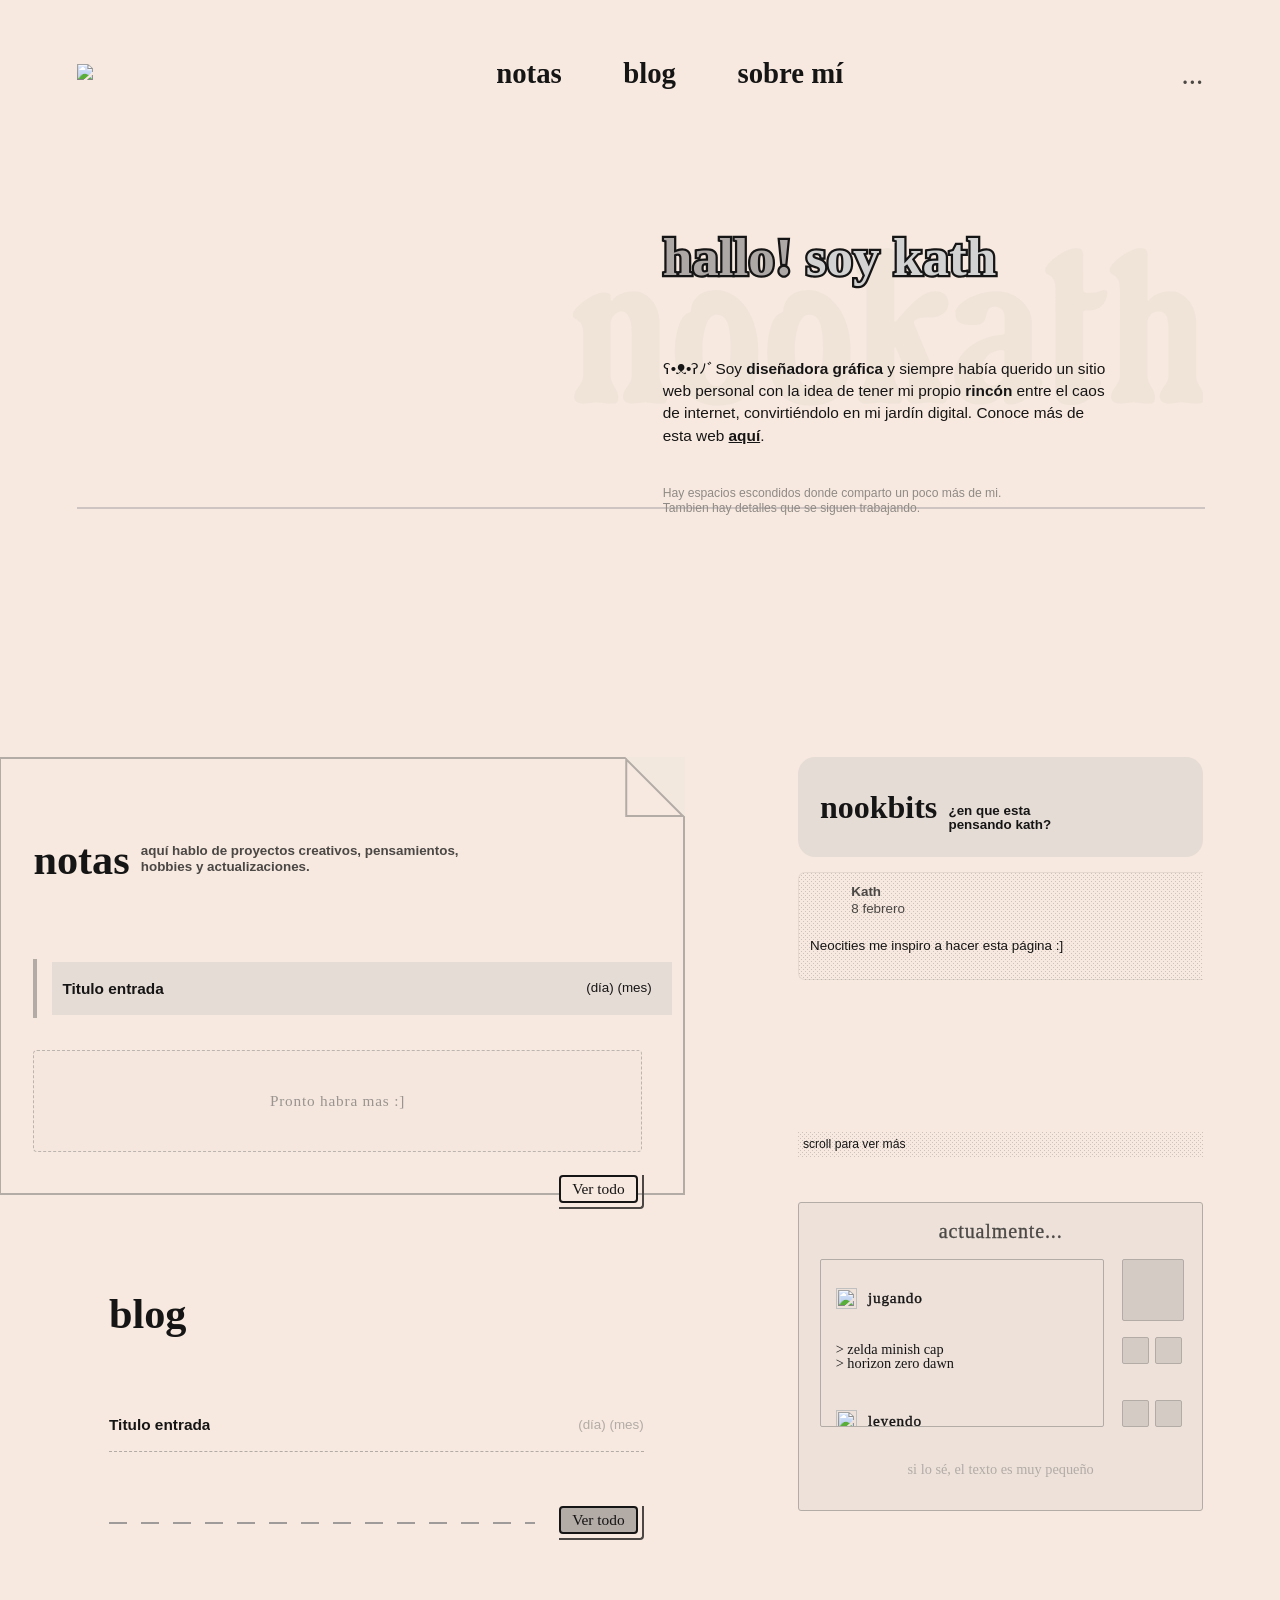
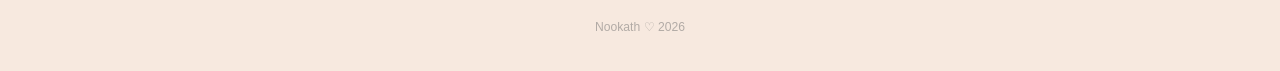
==== index.html @ a22370fc "Fuentes tipograficas" ====
<!--

ʕ •ᴥ•ʔ Hi, are you watching my code?
I'm made this for myself hehe
Made by Kath 2026

-->

<!DOCTYPE html>
<html lang="en" dir="ltr">

<head>
    <meta charset="utf-8">
    <meta name="viewport" content="width=device-width, initial-scale=1.0">
    <title>Nookath</title>
    <link rel="icon" href="assets/favicon-2.png">
    <link rel="stylesheet" href="reset.css" media="all" />
    <link rel="stylesheet" href="styles-common.css" media="all" />
    <link rel="stylesheet" href="effects.css">

    <link rel="stylesheet" href="index.css" media="all" />



</head>

<body class="lines">

    <header>
        <div class="container">

            <h1 class="sr-only">Nookath</h1>

            <nav>
                <div class="logo-nav"><a href="index.html"><img src="assets/Logo.svg"></a></div>
                <div class="links-nav">
                    <ul class="nav-list">
                        <li><a class="pag-nav" href="notes.html">Notas</a></li>
                        <li><a class="pag-nav" href="blog.html">Blog</a></li>
                        <li><a class="pag-nav" href="me.html">Sobre mí</a></li>
                    </ul>
                </div>
                <span id="time-wid">...</span>
            </nav>
        </div>

    </header>


    <main class="main-flex">
        <div class="container">
            <div class="sec1 flex-c">

                <div class="intro flex-c">
                    <h2 class="h1"> <span class="hallo">hallo!</span> <span class="soykath">soy kath</span></h2>
                    <p class="t-bs">ʕ•ᴥ•ʔﾉﾞSoy <b>diseñadora gráfica</b> y siempre había querido un sitio web personal
                        con la idea de
                        tener mi propio <b>rincón</b> entre el caos de internet, convirtiéndolo en mi jardín digital.
                        Conoce más de esta web <a href=""> aquí</a>. </p>

                    <p class="t-xs c-3-2">Hay espacios escondidos donde comparto un poco más de mi. <br>
                        Tambien hay detalles que se siguen trabajando. </p>


                </div>

                <!-- Sección de la  ilustración completa -->
                <div class="illustration sidetoside">

                    <div class="text-d">
                        <?xml version="1.0" encoding="UTF-8"?>
                        <svg id="Capa_1" xmlns="http://www.w3.org/2000/svg" version="1.1" viewBox="0 0 400 100.1">
                            <path
                                d="M.8,94.2c0-4.8,5.6-7.8,5.6-13.1v-27.1c0-10.4-6.5-7.1-6.5-11.8s13.4-14,19.2-14,4.5,2.1,4.8,4.2c.1,1.3.6,1.4,1.1.7,2.1-2.4,6.1-5.6,14-5.6s15.9,8.6,15.9,19.5v34.1c0,5.4,4.8,8.3,4.8,13.1s-1.1,4.5-5.8,4.5-6.1-.8-8-.8c-2.8,0-4.8.8-8.5.8s-5.8-2-5.8-4.5c0-4.8,5.6-7.8,5.6-13.1v-27.9c0-6.2-1.7-13-6.2-13s-7.1,4.5-7.1,7.6v33.3c0,5.4,4.8,8.3,4.8,13.1s-1.1,4.5-5.8,4.5-5.9-.8-8-.8-4.8.8-8.5.8-5.8-2-5.8-4.5Z" />
                            <path
                                d="M64.5,66.4c0-5.8,1.6-23.6,8.9-25.4.8-.1,1.3-.7,1.4-1.7.4-4.7,3.7-12.6,16.2-12.6s26.5,13.7,26.5,38.5-6.8,34.8-26.5,34.8-26.5-18.2-26.5-33.7ZM91,87.5c7.1,0,8.9-11,8.9-24.1s-1.8-21-8.9-21-8.9,15.1-8.9,22c0,12.1,1.8,23.1,8.9,23.1Z" />
                            <path
                                d="M123.1,66.4c0-5.8,1.6-23.6,8.9-25.4.8-.1,1.3-.7,1.4-1.7.4-4.7,3.7-12.6,16.2-12.6s26.5,13.7,26.5,38.5-6.8,34.8-26.5,34.8-26.5-18.2-26.5-33.7ZM149.6,87.5c7.1,0,8.9-11,8.9-24.1s-1.8-21-8.9-21-8.9,15.1-8.9,22c0,12.1,1.8,23.1,8.9,23.1Z" />
                            <path
                                d="M180.5,94.2c0-4.8,5.6-7.8,5.6-13.1V25.8c0-10.4-6.5-7.1-6.5-11.8S193.1,0,198.9,0s4.9,3.7,4.9,6.2v39.6c0,1.3.4,1.4,1.3.4,12.3-14.8,18.6-18.8,24.5-18.8s8.5,3.1,8.5,7.8-4.2,8.9-11.7,8.9-6.3.4-9.2,1.6c-1,.4-1.3,1.3-.8,2.3,5.1,12.6,10.9,26.5,13.8,32.2,3.5,6.9,7.3,10.7,7.3,14.1s-2,4.5-4.5,4.5-3.7-.8-7.3-.8-5.9.8-9.2.8-4.7-2-4.7-4.5,1.3-5.9,1.3-9-.1-2.5-.8-4.1c-1.8-4.2-4.2-10.2-7.2-17.2-.8-1.8-1.3-1.7-1.3.3v16.9c0,5.4,4.8,8.3,4.8,13.1s-1.1,4.5-5.8,4.5-5.9-.8-8-.8-4.8.8-8.5.8-5.8-2-5.8-4.5Z" />
                            <path
                                d="M241.7,81.2c0-15.4,16.2-25.5,30.5-26.2,1,0,1.6-.6,1.6-1.6v-8.2c0-4.1-1.3-7.9-6.6-7.9-7.9,0-1.8,11.6-12.1,11.6s-12.6-2-12.6-7.8,12.7-13.7,26.2-13.7,22.3,10.6,22.3,19.3v26.8c0,10.4,6.6,7.1,6.6,11.8s-13.5,14-19.3,14-4.9-2.7-5.2-5.5c0-1-.3-1.1-1-.3-2.3,2.7-6.8,5.8-13.7,5.8-11,0-16.6-7.6-16.6-18.2ZM265.7,87.2c4.5,0,8-3.9,8-9.5v-11.4c0-1-.6-1.6-1.6-1.6-10.7.7-12.8,8.5-12.8,13.7s3.4,8.7,6.3,8.7Z" />
                            <path
                                d="M305.9,83.9V25.8c0-10.4-6.5-7.1-6.5-11.8s13.4-14,19.2-14,4.9,3.7,4.9,6.2v20.5c0,1,.6,1.6,1.6,1.6h4.1c4.5,0,5.9-1.6,7.6-1.6s2,.8,2,2c0,4.5-3.5,10.9-11.4,10.9h-2.3c-1,0-1.6.6-1.6,1.6v38.5c0,7.8,8.5,1.6,10.9,4.4,2.7,3.1-6.5,15.5-18.3,15.5s-10.2-6.5-10.2-15.5Z" />
                            <path
                                d="M341.2,94.2c0-4.8,5.6-7.8,5.6-13.1V25.8c0-10.4-6.5-7.1-6.5-11.8s13.4-14,19.2-14,4.9,3.7,4.9,6.2v26.2c0,1.3.4,1.4,1,.7,2.1-2.4,6.1-5.6,14-5.6s15.8,8.6,15.8,19.5v34.1c0,5.4,4.8,8.3,4.8,13.1s-1.1,4.5-5.8,4.5-5.9-.8-7.9-.8c-2.8,0-4.8.8-8.5.8s-5.8-2-5.8-4.5c0-4.8,5.6-7.8,5.6-13.1v-29.5c0-6.6-.8-11.4-6.2-11.4s-7.1,4.5-7.1,7.6v33.3c0,5.4,4.8,8.3,4.8,13.1s-1.1,4.5-5.8,4.5-5.9-.8-8-.8-4.8.8-8.5.8-5.8-2-5.8-4.5Z" />
                        </svg>
                    </div>

                    <div class="table-paint">

                        <div class="cuadros">
                            <div class="cuadro1"><img src="assets/illustration/paint-1.svg" alt=""></div>
                            <div id="cuadro2"></div>
                            <audio id="hover-sound" src="assets/illustration/duck.mp3"></audio>
                        </div>

                        <div id="table-items">

                            <div class="pc-others">
                                <div id="computer"></div>
                                <div class="pencils"><img src="assets/illustration/pencils.svg" alt=""></div>
                                <div class="coffeebear" id="trigger-mouse">
                                    <div id="coffee" class="capa"></div>
                                    <div id="bear" class="capa"></div>
                                </div>
                            </div>

                            <div id="table"><img src="assets/illustration/table.svg" alt=""></div>

                        </div>

                    </div>

                    <div id="chrctr"></div>


                    <div id="library">

                        <div id="lb-others">
                            <div id="switch"></div>
                            <div id="triforce"><img src="assets/illustration/triforce.svg" alt=""></div>
                        </div>

                        <div id="lbry"><img src="assets/illustration/library.svg" alt=""></div>

                    </div>

                    <div id="flower-i"><img src="assets/illustration/flower.svg" alt=""></div>

                    <div id="cat-i"></div>

                </div> <!-- Fin ilustración -->
                <div class="line-d"></div>

            </div>


            <div class="sec2"> <!-- inicio seccion 2 -->

                <!-- columna 1 -->
                <div class="row1 flex-c">

                    <div class="notes-content flex-c">

                        <div class="notes-sec flex-c">

                            <div class="triangle"></div>

                            <div class="notes-title sidetoside">
                                <a href="notes.html">
                                    <h2>notas</h2>
                                </a>
                                <p class="t-sm c-2">aquí hablo de proyectos creativos, pensamientos, hobbies y
                                    actualizaciones.</p>
                            </div>

                            <!-- entradas diario -->
                            <ul class="ul-style-none flex-c">

                                <li class="line-side">
                                    <article>
                                        <a href="" class="d-entry">
                                            <h3 class="t-bs">Titulo entrada</h3>
                                            <date datetime="2026-02-28" class="t-sm">(día) (mes)</date>
                                        </a>
                                    </article>
                                </li>


                            </ul>

                            <div class="empty-b">
                                <span class="nfpx-sm">Pronto habra mas :]</span>
                            </div>

                        </div>

                        <a href="" class="bttn-prop bttn-style1">
                            <div>Ver todo</div>
                        </a>

                    </div>



                    <div class="sec-blog flex-c">
                        <div class="sidetoside">
                            <a href="blog.html">
                                <h2>blog</h2>
                            </a>
                        </div>

                        <!-- entradas blog -->
                        <ul class="entrys-blog flex-c ul-style-none">

                            <li>
                                <article>
                                    <a href="" class="blog-entry sidetoside">
                                        <h3 class="t-bs">Titulo entrada</h3>
                                        <date datetime="2026-02-28" class="t-sm c-3">(día) (mes)</date>
                                    </a>
                                </article>
                            </li>

                        </ul>

                        <div class="blog-bttn">
                            <div class="line-btn"></div>
                            <a href="" class="bttn-prop bttn-style3">
                                <div>Ver todo</div>
                            </a>
                        </div>

                    </div>

                </div> <!-- fin columna 1 -->



                <!-- columna 2 -->
                <div class="row2 flex-c">
                    <div id="nookbits" class="flex-c">
                        <div class="nkbt-tittle sidetoside bc-4">
                            <!-- (revisar) tener h2 y nkbt-tittle en cuenta para css -->
                            <h2 class="tittle-nkbts">nookbits</h2>
                            <p class="t-sm">¿en que esta <br> pensando kath?</p>
                        </div>

                        <ul class="overflow-nookbits c-1 ul-style-none">

                            <li class="nookbit flex-c">
                                <div class="nookbit-1 sidetoside">
                                    <div class="nook-icon"></div>
                                    <div class="n-f flex-c">
                                        <span class="t-sm c-2"><b>Kath</b></span>
                                        <date datetime="2026-02-08" class="t-sm c-2">8 febrero</date>
                                    </div>
                                </div>
                                <p class="t-sm c-1">Neocities me inspiro a hacer esta página :]</p>
                            </li>

                        </ul>

                        <div class="scrollformore t-xs">scroll para ver más</div>

                    </div>


                    <div class="status flex-c">
                        <div class="nfpx-tl c-2">actualmente...</div>

                        <div class="status-sec">

                            <div class="activities flex-c">
                                <div class="actv flex-c">
                                    <div class="sidetoside"><img src="assets/icons/prueba icono.png" alt=""
                                            class="img-actv">
                                        <p class="nfpx-sm">jugando</p>
                                    </div>
                                    <p class="nfpx-xxs">> zelda minish cap <br> > horizon zero dawn</p>
                                </div>

                                <div class="actv flex-c">
                                    <div class="sidetoside"><img src="assets/icons/prueba icono2.png" alt=""
                                            class="img-actv">
                                        <p class="nfpx-sm">leyendo</p>
                                    </div>
                                    <p class="nfpx-xxs">percy jackson lightning thief</p>
                                </div>

                                <div class="actv flex-c">
                                    <div class="sidetoside"><img src="assets/icons/prueba icono3.png" alt=""
                                            class="img-actv">
                                        <p class="nfpx-sm">cancion favorita</p>
                                    </div>
                                    <p class="nfpx-xxs">RUDE! de Hearts2Hearts</p>
                                </div>

                                <div class="actv flex-c">
                                    <div class="sidetoside"><img src="assets/icons/prueba icono4.png" alt=""
                                            class="img-actv">
                                        <p class="nfpx-sm">serie</p>
                                    </div>
                                    <p class="nfpx-xxs">The Walking Dead</p>
                                </div>

                            </div>

                            <div class="gamify flex-c">

                                <div class="profile-gmf nfpx-xxs"><img src="assets/icons/perfil.webp" alt=""></div>

                                <div class="icons-gmf"><!--no confundir las clases -->

                                    <a href="">
                                        <div class="icon-gmf nfpx-xxs"><img src="assets/icons/ico1.webp" alt=""></div>
                                    </a>
                                    <a href="">
                                        <div class="icon-gmf nfpx-xxs"><img src="assets/icons/ico2.webp" alt=""></div>
                                    </a>
                                    <a href="">
                                        <div class="icon-gmf nfpx-xxs"><img src="assets/icons/ico3.webp" alt=""></div>
                                    </a>
                                    <a href="">
                                        <div class="icon-gmf nfpx-xxs"><img src="assets/icons/ico4.webp" alt=""></div>
                                    </a>

                                </div>

                            </div>

                        </div>

                        <p class="nfpx-xxs c-3 note-sts">si lo sé, el texto es muy pequeño</p>

                    </div>


                </div> <!-- fin columna 2 -->




            </div> <!-- fin seccion 2 -->

        </div>

    </main>


    <footer>
        <div class="container t-xs c-3"><span>Nookath ♡ <span id="year">2026</span></span></div>
    </footer>

    <!-- Scripts -->
    <script src="assets/scripts/time-script.js"></script>

    <script src="assets/scripts/lottie.js"></script>

    <script src="assets/scripts/animation.js"></script>

    <script>
        // Busca el elemento con el id "year" y le pone el año actual
        document.getElementById('year').innerText = new Date().getFullYear();
    </script>

    <script src="assets/scripts/fitty.min.js"></script>
    <script>
        fitty('#fit');
    </script>
</body>

</html>
---- styles-common.css ----
/* ----- FONTS ----- */

@font-face {
    font-family: 'Bonance';
    src: url('assets/fonts/Bonbance-BoldCondensed.woff2') format('woff2');
    font-weight: bold;
    font-style: normal;
}

@font-face {
    font-family: "Inter";
    src: url('assets/fonts/Inter-Variable.ttf') format('truetype');
    font-weight: 100 900;
    /* Define el rango que soporta la fuente */
    font-style: normal;
}

@font-face {
    font-family: "Inter";
    src: url('assets/fonts/Inter-Italic-Variable.ttf') format('truetype');
    font-weight: 100 900;
    /* Define el rango que soporta la fuente */
    font-style: italic;
}

@font-face {
    font-family: 'NF Pixels';
    src: url('assets/fonts/NFPixels-Regular.ttf') format('woff2');
    font-weight: 400;
    font-style: normal;
}


/* ----- VARIABLES ----- */
:root {
    /* Ancho maximo*/
    --max-width: 1150px;

    /* Colores */
    --bckg-color: #F7E9DF;
    --c-1: #161515;
    --c-2: #4A4745;
    --c-3: #B2ABA6;
    --c-3-2: color-mix(in srgb, var(--c-3) 100%, var(--c-2) 50%);
    --c-4: #E6DCD6;

    /* Fuentes */
    --font-1: "Inter", sans-serif;
    --font-2: 'Bonance';
    --font-3: 'NF Pixels';

    /* Tamaño textos / la base es 18px, por lo cual 1rem = 18px*/
    --xl: clamp(2.5rem, 3rem + 0.4vw, 3.75rem);
    --lg: clamp(1.8rem, 2rem + 0.8vw, 3.25rem);
    --md: clamp(1.375rem, 1.4rem + 0.5vw, 2.25rem);
    --bs: clamp(0.8rem, 0.85rem + .14vw, 1.125rem);
    --sm: clamp(0.72rem, 0.75rem + 0.11vw, 0.97rem);
    --xs: clamp(0.64rem, 0.68rem + 0.1vw, 0.875rem);

    /*Texturas*/
    --gl: radial-gradient(circle 1px at 0px 0px, color-mix(in srgb, var(--c-3), transparent 40%) 1px, transparent 0);
    --gd: radial-gradient(circle 1px at 0px 0px, transparent 1px, transparent 0);
    --bg-1: var(--gl) 0px 0px / 4px 4px, transparent;
    --bg-2: var(--gl) 0px 0px / 4px 4px, var(--gl) 2px 2px / 4px 4px, transparent;
}


/* --- BASES --- */
html {
    font-size: 16px;
    font-family: var(--font-1);
    color: var(--c-1);

}

body {
    margin: 0;
    display: flex;
    flex-direction: column;
    min-height: 100vh;
    background-color: var(--bckg-color);
    position: relative;
    font-size: var(--bs);
    padding: 0 6%;

}

body::before {
    content: "";
    position: absolute;
    top: 0;
    left: 0;
    width: 100%;
    height: 100%;
    background: url(assets/bckg.jpg);
    background-color: var(--bckg-color);
    background-size: 30%;
    background-blend-mode: darken;
    opacity: 0.4;
    z-index: -10;
}

header {
    margin-top: 4.8%;
}

main {
    opacity: 0;
    animation: fadeIn 400ms ease-in forwards;
    will-change: transform, opacity;
    transform: translateZ(0);

}

@keyframes fadeIn {
    to {
        opacity: 1;
    }
}



.main-flex {
    flex: 1;
}

.container {
    max-width: var(--max-width);
    margin: 0 auto;
    padding: 0;

    display: flex;
    flex-direction: column;
    align-items: center;
}

.hidde {
    display: none !important;
}


/* UTILIDADES En esta parte van clases de CSS que aplican a varios elementos */

/* U:Colores texto */

.c-1 {
    color: var(--c-1);
}

.c-2 {
    color: var(--c-2);
}

.c-3 {
    color: var(--c-3);
}

.c-3-2 {
    color: var(--c-3-2);
}


.c-4 {
    color: var(--c-4);
}

.c-bckg {
    color: var(--bckg-color);
}


/* U:Colores fondo */

.bc-1 {
    background-color: var(--c-1);
}

.bc-2 {
    background-color: var(--c-2);
}

.bc-3 {
    background-color: var(--c-3);
}

.bc-4 {
    background-color: var(--c-4);
}

.bc-or {
    background-color: var(--bckg-color);
}


/* U:Headings y parrafos*/

h1,
.h1 {
    font-family: var(--font-2);
    font-size: var(--xl);
    line-height: 1.1;
}

h2,
.h2 {
    font-family: var(--font-2);
    font-size: var(--lg);
    line-height: 1.12;
}

h3,
.h3 {
    font-family: var(--font-2);
    font-size: var(--md);
    line-height: 1.18;
}

.t-md {
    font-family: var(--font-1);
    font-size: calc(var(--bs) + .1rem);
    line-height: 1.44;
}

.t-bs {
    font-family: var(--font-1);
    font-size: var(--bs);
    line-height: 1.44;
}

.t-sm {
    font-family: var(--font-1);
    font-size: var(--sm);
    line-height: 1.25;
}

.t-xs {
    font-family: var(--font-1);
    font-size: var(--xs);
    line-height: 1.25;
}


/* U:Estilos con fuente Pixel*/
.nfpx-bs {
    font-family: var(--font-3);
    /* font-size: 1.1rem; */
    font-size: clamp(0.9rem, 0.3rem + .3vw, 1.3rem);
    line-height: 1;
}

.nfpx-tl {
    font-family: var(--font-3);
    /* font-size: 1.3rem; */
    font-size: clamp(0.9rem, 1.1rem + 0.2vw, 1.3rem);
    line-height: 1;
    font-weight: normal;
    -webkit-text-stroke: 0.02rem;
}

.nfpx-sm {
    font-family: var(--font-3);
    /* font-size: 1rem; */
    font-size: clamp(0.8rem, 0.9rem + 0.07vw, 1.1rem);
    line-height: 1;
}

.nfpx-xxs {
    font-family: var(--font-3);
    font-size: clamp(0.78rem, 0.8rem + 0.12vw, 0.97rem);
    ;
    line-height: 1;
}

.nfpx-bs,
.nfpx-tl,
.nfpx-sm {
    letter-spacing: 0.05rem;
}

/* U:Listas y links*/

a,
a:link,
a:visited,
a:hover.a:active {
    text-decoration: underline;
    color: var(--c-1);
    font-weight: 600;
}

.a-none {
    text-decoration: none !important;
}

.a-nrml {
    font-weight: normal !important;
    ;
}

/*U:Listas*/

.ul-stlye1 {
    list-style-image: url('assets/icons/list-1.png');
    margin: 0.5rem 0;
    margin-left: 0.3rem;
    font-weight: 500;
}

.ul-stlye2 {
    list-style-image: url('assets/icons/list-2.gif');
    margin: 0.2rem 0;
    margin-left: 0.3rem;
    padding: 0;
    padding-left: 1rem;
    font-weight: 500;
}

.ul-style-none {
    list-style: none;
    list-style-image: none;
    padding: 0;
}

li {
    padding: 0.2rem 0;
}


/* U:Orden y, margenes, otros*/

.sidetoside {
    /* Elementos uno al lado del otro*/
    display: flex;
    flex-direction: row;
    gap: 0.7rem;
}

.flex-c {
    /* Propiedad flex en columna*/
    display: flex;
    flex-direction: column;
}

/*U:Margenes*/

.margin-nav {
    margin-top: 9vh;
    margin-bottom: 7vh;
}

.margin-h {
    margin-top: 1rem;
}


.p-tittle {
    margin-bottom: 3%;
}

.bd-summary {
    display: -webkit-box;
    -webkit-line-clamp: 3;
    -webkit-box-orient: vertical;
    line-clamp: 2;
    overflow: hidden;
    text-overflow: ellipsis;
}


/* U:Botones (Propiedades y estilos por cada boton)*/


.bttn-prop {
    width: fit-content;
    background-color: transparent;
    padding: 0 4px 4px 0;
    border-top: 0;
    border-left: 0;
    border-right: 2px solid var(--c-2);
    border-bottom: 2px solid var(--c-2);
    border-radius: 0;
    border-bottom-right-radius: 4px;
    text-decoration: none !important
}

.bttn-prop div {
    padding: 3px 11px;
    border-radius: 4px;
    border: 2px solid var(--c-1);
    font-family: var(--font-3);
    font-size: var(--bs);
    letter-spacing: 3%;
    font-weight: normal;
}

.bttn-style1 div {
    background-color: var(--bckg-color);
    color: var(--c-1)
}

.bttn-style2 div {
    background-color: var(--c-2);
    color: var(--c-4)
}

.bttn-style3 div {
    background-color: var(--c-3);
    color: var(--c-1)
}


/* --BARRA NAVEGACIÓN--*/

nav {
    width: 100%;
    display: flex;
    justify-content: space-between;
    align-items: center;
}

.logo-nav {
    width: 7.2%;
    min-width: 60px;
}

nav ul {
    list-style-type: none;
    list-style-image: none;
}

#time-wid {
    font-family: var(--font-2);
    font-size: var(--md);
    color: var(--c-2);
}


/* Lista en barra de navegacion*/

.pag-nav {
    text-decoration: none !important;
    text-transform: lowercase;
    font-family: var(--font-2);
    font-size: var(--md);
    line-height: 1.18;
    transition: 0.3s;
}

.pag-nav:hover {
    color: var(--c-2);
}

.links-nav {
    flex-grow: 1;
}

.nav-list {
    list-style-type: none;
    margin: 0;
    padding: 0;
    display: flex;
    justify-content: center;
    gap: 6%;
}


/* --FOOTER--*/

footer {
    display: flex;
    flex-direction: column;

    justify-content: center;
    align-items: center;

    padding-top: 2vh;
    padding-bottom: 4vh;
}


/* --PESTAÑA RECUADRO DIARIO-- */

.triangle {
    /*Recuerda como nos hizo sufrir este triangulo*/

    --b: 2px;

    width: 60px;
    aspect-ratio: 1;
    clip-path: polygon(0 100%, 0 0, 100% 100%, 0 100%, var(--b) calc(100% - var(--b)), calc(100% - var(--b)/tan(22.5deg)) calc(100% - var(--b)), var(--b) calc(var(--b)/tan(22.5deg)), var(--b) calc(100% - var(--b)));
    background: var(--c-3);

    position: absolute;
    top: -2px;
    right: -2px;
    z-index: 1;
}



/* --Imagenes blog y diario-- */


.blog-img-w1 {
    max-width: 100%;
    align-self: center;
    margin: 1.6rem auto;
    text-align: center;
}

@media (min-width: 1150px) {
    .blog-img-w1 {
        max-width: 75%;
    }
}


.border-img {
    background-image: repeating-linear-gradient(90deg, #b2aba6, #b2aba6 10px, transparent 10px, transparent 20px), repeating-linear-gradient(180deg, #b2aba6, #b2aba6 10px, transparent 10px, transparent 20px), repeating-linear-gradient(90deg, #b2aba6, #b2aba6 10px, transparent 10px, transparent 20px), repeating-linear-gradient(180deg, #b2aba6, #b2aba6 10px, transparent 10px, transparent 20px);
    background-position: left top, right top, left bottom, left top;
    background-repeat: repeat-x, repeat-y, repeat-x, repeat-y;
    background-size: 100% 1px, 1px 100%, 100% 1px, 1px 100%;
    padding: 0.625rem;

}

.img-blog-1 {
    aspect-ratio: 7 / 4;
    overflow: hidden;
    position: relative;

    display: flex;
    justify-content: center;
    align-items: center;
    border: 1px solid var(--c-4);
}


.img-blog-1 img {
    width: 100%;
    overflow: hidden;
    filter: brightness(0.92);
}


/* --Contenedor para contenido vacido--*/

.empty-b {
    min-height: 100px;
    display: flex;
    flex-direction: column;
    justify-content: center;
    align-items: center;
    color: color-mix(in srgb, var(--c-3) 100%, var(--c-2) 30%);


    border: 1px dashed color-mix(in srgb, var(--c-3), transparent 15%);
    background-color: color-mix(in srgb, var(--c-4), transparent 85%);
    border-radius: 4px;
    flex-grow: 1;
}


/* --SCROLLBARS--*/

/* Chrome, Edge, Safari */

.activities::-webkit-scrollbar,
.overflow-nookbits::-webkit-scrollbar {
    width: 5px;
    height: 20px;
}

.activities::-webkit-scrollbar-track,
.overflow-nookbits::-webkit-scrollbar-track {
    background: transparent;
}

.activities::-webkit-scrollbar-thumb,
.overflow-nookbits::-webkit-scrollbar-thumb {
    background: color-mix(in srgb, var(--c-2), transparent 80%);
    border: 1px solid var(--bckg-color);
    border-radius: 4px;
}

.activities::-webkit-scrollbar-thumb:hover,
.overflow-nookbits::-webkit-scrollbar-thumb:hover {
    background: #a8a8a7;
}

@supports (-moz-appearance: none) {

    /* Este código solo se ejecutará en Firefox */
    .activities,
    .overflow-nookbits {
        /* Firefox */
        scrollbar-width: thin;
        scrollbar-color: #9c938a #e7dfd7;
    }
}


/* Ocultar h1 */
.sr-only {
    position: absolute;
    height: 1px;
    padding: 0;
    margin: -1px;
    overflow: hidden;
    clip: rect(0, 0, 0, 0);
    white-space: nowrap;
}


@media (max-width: 900px) {
    header {
        margin-top: 12%;
    }
}

@media (max-width: 400px) {
    .sec1 {
        height: 80vh;
        justify-content: center;
    }

}
---- index.css ----
/* -- ARCHIVO PARA LAS SECCIONES QUE SOLO ESTAN EN EL INDEX -- */


/*---- SECCIÓN 1 ----*/


.sec1 {
    width: 100%;
    gap: 10px;
    position: relative;
    padding-top: 8%;
    margin-bottom: 22%;

}


.intro {
    width: 84%;
    padding: 0;
    gap: 12px;
    align-self: center;
    margin-bottom: 2cqw;
    text-align: center;
    z-index: 1;

}

.hallo {
    color: #ADA7A6;
    -webkit-text-stroke: 4.5px var(--c-1);
    paint-order: stroke;
}

.soykath {
    color: #D2D2D2;
    -webkit-text-stroke: 4.5px var(--c-1);
    paint-order: stroke;
}



/*---- ORDEN ILUSTRACIÓN Falta separar los elementos de la pc y estanteria----*/




.illustration {
    width: 100%;
    display: flex;
    align-items: end;
    margin-top: 2.2%;
    user-select: none;
    -webkit-user-select: none;
    /* Safari porque claro, Safari */
    -moz-user-select: none;
    -ms-user-select: none;
}



.pc-others,
#table-items {
    width: 100%;
    /* cada uno ocupa la mitad */
}

.table-paint {
    width: 32%;
    display: flex;
    flex-direction: column;
}

.cuadros {
    width: 100%;
    display: flex;
    align-items: end;
    gap: 2.5%;
    justify-content: end;
    margin-bottom: 10%;
}

.cuadro1 {
    width: 23%;
}

#cuadro2 {
    width: 20%;
    margin-bottom: -1%;
    cursor: pointer;
}

.pc-others {
    width: 100%;
    display: flex;
    margin-bottom: -2%;
    align-items: flex-end;
    justify-content: center;
    gap: 5%;
}

#computer {
    width: 46%;
    overflow: hidden;
    cursor: pointer;

}

.pencils {
    width: 12%;
}

.coffeebear {
    width: 14%;
    position: relative;
    cursor: pointer;
}

.capa {
    position: absolute;
    bottom: 0;
    width: 100%;
}

#coffee {
    width: 100%;
}

#table {
    width: 100%;
}

#chrctr {
    width: 14%;
    margin-bottom: -1.7%;
}

#library {
    width: 11.7%;
}

#lb-others {
    display: flex;
    align-items: flex-end;
    justify-content: center;
    margin-bottom: -2%;
}

#triforce {
    width: 26%;
}

#switch {
    width: 58%;
}

#flower-i {
    width: 4%;
    margin-left: auto;
}

#cat-i {
    width: 19%;
    margin-bottom: 2%;
}


.text-d {
    width: 56%;
    position: absolute;
    margin-bottom: 9%;
    right: 0;
    z-index: -1;
    fill: color-mix(in srgb, var(--c-3), transparent 91%);
}

.line-d {
    width: 100%;
    z-index: -1;
    margin-top: -14px;
    border: .5px solid #CEC4C1;

}

/*---- FIN ILUSTRACIÓN ----*/




/*---- SECCIÓN 2 ----*/

.sec2 {
    width: 100%;
    display: flex;
    justify-content: space-between;
    margin-bottom: 10vh;
    gap: 5%;
}


.row1 {
    width: 60%;
    gap: 6%;
}

.row2 {
    width: 40%;
    gap: 5vh;
}




/*---- Diario ----*/

.notes-content {
    align-items: flex-end;
}

.notes-sec {
    width: 100%;
    min-height: 350px;
    border: 2px solid var(--c-3);
    padding: 2rem 2.6rem 2.6rem 2rem;

    gap: 1rem;

    position: relative;
}

.notes-sec ul {
    gap: inherit;
}

.notes-sec::after {
    content: "";
    position: absolute;
    top: -2px;
    right: -2px;

    width: 0;
    height: 0;

    border-style: solid;
    border-width: 0 60px 60px 0;
    border-color: transparent #F2E8DE transparent transparent;
}

.notes-title {
    padding: 0.6rem 0px;
    align-items: center;
}

.notes-title p {
    width: 60%;
    font-weight: 600;
    line-height: 1.2;
}

.line-side {
    border-left: 4px solid var(--c-3);
    padding-left: 15px;
}

.notes-content a,
.sec-blog a {
    text-decoration: none;
}

.d-entry {
    width: 100%;
    display: flex;
    align-items: center;
    justify-content: space-between;

    background-color: var(--c-4);
    padding-left: 10px;
    padding-right: 20px;


}

.d-entry .t-bs,
.sec-blog .t-bs {
    font-weight: 700;
}

.d-entry .t-bs,
.blog-entry .t-bs {
    white-space: nowrap;
    overflow: hidden;
    text-overflow: ellipsis;
    max-width: 80%;
}

.d-entry .t-sm,
.sec-blog .t-sm {
    font-weight: 400;
}

.notes-content .bttn-prop {
    margin-right: 2.6rem;
    margin-top: -20px;
    z-index: 1;
}


/* Fin parte diario */



/*---- BLOG ----*/

.sec-blog {

    padding: 0 2.6rem 0 2rem;
    gap: 0.5rem;
    justify-content: center;
}

.entrys-blog {
    gap: 0.7rem;
}

.blog-entry {
    align-items: center;
    justify-content: space-between;
    border-bottom: 1px dashed var(--c-3);
}

.blog-entry .t-bs {
    text-decoration: none;
    font-weight: 600;
}

.blog-bttn {
    width: 100%;
    display: flex;
    gap: 24px;
    justify-content: space-between;
    align-self: flex-end;
    margin-top: 1.7rem;
}

.line-btn {
    background-image: repeating-linear-gradient(90deg, #9f9b9a, #9f9b9a 18px, transparent 18px, transparent 32px);
    background-position: left center;
    background-repeat: repeat-x;
    background-size: 100% 2px;

    flex-grow: 1;
}

/* Fin parte Blog */



/*---- NOOKBITS ----*/

#nookbits {
    width: 100%;
    justify-content: space-between;
    min-height: 400px;
}

.nkbt-tittle {
    padding: 12px 22px;
    border-radius: 17px;
    align-items: end;
}

.tittle-nkbts {
    font-size: 2rem;
    line-height: 0.7;
}

.nkbt-tittle p {
    font-weight: 600;
    line-height: 1;
}

.overflow-nookbits {
    flex-grow: 1;
    max-height: 270px;
    padding-right: 3px;
    overflow: scroll;
    overflow-x: hidden;
}


.nookbit {
    width: 98%;
    gap: 7px;
    padding: 0.7rem 2rem 0.7rem 0.7rem;
    margin-bottom: 20px;

    border: 1px solid rgb(0 0 0 / 7%);
    border-radius: 7px;
    background: var(--bg-2);
}

.nookbit-1 {
    width: 100%;
    align-items: center;
}

.nook-icon {
    width: 30px;
    height: 30px;
    overflow: hidden;
    position: relative;
    border-radius: 50%;
    filter: brightness(130%) grayscale(70%);


}

.nook-icon::after {
    content: "";
    background-image: url(assets/icon-nookbits.png);
    background-size: 100%;
    background-repeat: no-repeat;
    background-position: center;
    position: absolute;
    width: inherit;
    height: inherit;
    top: 0;
    left: 0;
}

.scrollformore {
    background: var(--bg-2);
    padding: 5px;
}

/* Fin parte Nookbits */



/*---- STATUS ----*/

.status {
    background-color: color-mix(in srgb, var(--c-4), transparent 40%);
    border: 0.12rem solid var(--c-3);
    padding: 0.5rem 1.3rem;
    border-radius: 3px;
    height: fit-content;
    gap: .5rem;
}

.status .nfpx-tl {
    text-align: center;
    padding: 10px 0px;
}

.status-sec {
    display: flex;
    gap: 1.1rem;
}

.activities {
    width: 100%;
    height: 136px;
    border: 0.12rem solid var(--c-3);
    border-radius: 2px;

    padding: 15px 15px;
    overflow: scroll;
    overflow-x: hidden;

    gap: 0.8rem;
}

.actv {
    gap: 0.4rem;
}

.actv div {
    align-items: center;
}

.actv .nfpx-sm {
    -webkit-text-stroke: 0.4px;
}

.img-actv {
    width: 21px;
    height: 21px;
}

.gamify {
    width: 60px;
    justify-content: space-between;
    gap: 16px;
}

.gamify a {
    text-decoration: none;
    font-weight: 400;
}

.profile-gmf {
    width: 60px;
    height: 60px;
}

.profile-gmf img {
    margin-left: 1px;
}

.icons-gmf {
    display: flex;
    flex-wrap: wrap;
    justify-content: space-between;
    align-content: space-between;
    flex-grow: 1;
}

.icon-gmf {
    width: 25px;
    height: 25px;
    transition: 100ms;

    &:hover {
        transform: scale(1.1);
        image-rendering: crisp-edges;
    }
}

.profile-gmf,
.icon-gmf {
    background-color: color-mix(in srgb, var(--c-3), transparent 60%);
    border: 0.12rem solid var(--c-3);
    border-radius: 2px;
    overflow: hidden;

    display: grid;
    place-content: center;
}

.note-sts {
    width: 100%;
    text-align: center;
    padding: 12px 0px;

}

/* Fin parte status */

/*Media queries*/

 @media (min-width: 1280px) {
    .sec2 {
        gap: 10%;
    }
}

@media (min-width: 900px) {
    .intro {
        margin-left: auto;
        width: 40%;
        margin-right: 8%;
        margin-bottom: -12%;
        text-align: left;
    }
}


@media (max-width: 900px) {
    .sec1{
        padding-top: 16%;
    }

    .sec-blog {
        padding: 0;
    }

    .sec2 {
        width: 100%;
        flex-direction: column;
        align-items: center;
        gap: 6vh;
    }

    .row1,
    .row2 {
        width: 100%;
    }

    .row1 {
        padding-bottom: 7vh;
        gap: 7vh;
    }

    .row2 {
        flex-direction: row;
        justify-content: space-between;
    }

    .sec-blog {
        padding: 0px 2.6rem;
    }

    .status {
        flex-grow: 1;
    }

    #nookbits {
        width: 50%;
        min-height: 300px;
        gap: 2vh;
    }

    .n-f {
        width: 80%;
        flex-direction: row;
        gap: 2%;
    }
}

@media (max-width: 768px) {
    .row2 {
        flex-direction: column;
        align-items: center;
        gap: 9vh;
    }

    .notes-sec {
        padding: 7% 5% 7% 5%;
    }

    .notes-content .bttn-prop {
        margin-right: 5%;
    }

    .notes-title {
        flex-direction: column;
        text-align: center;
        gap: 0;
    }

    .notes-title p {
        width: 80%;
    }

    .sec-blog {
        padding: 0 5%;
    }

    .sec-blog .sidetoside {
        align-self: center;
    }



    #nookbits,
    .status {
        width: 90%;
    }

}
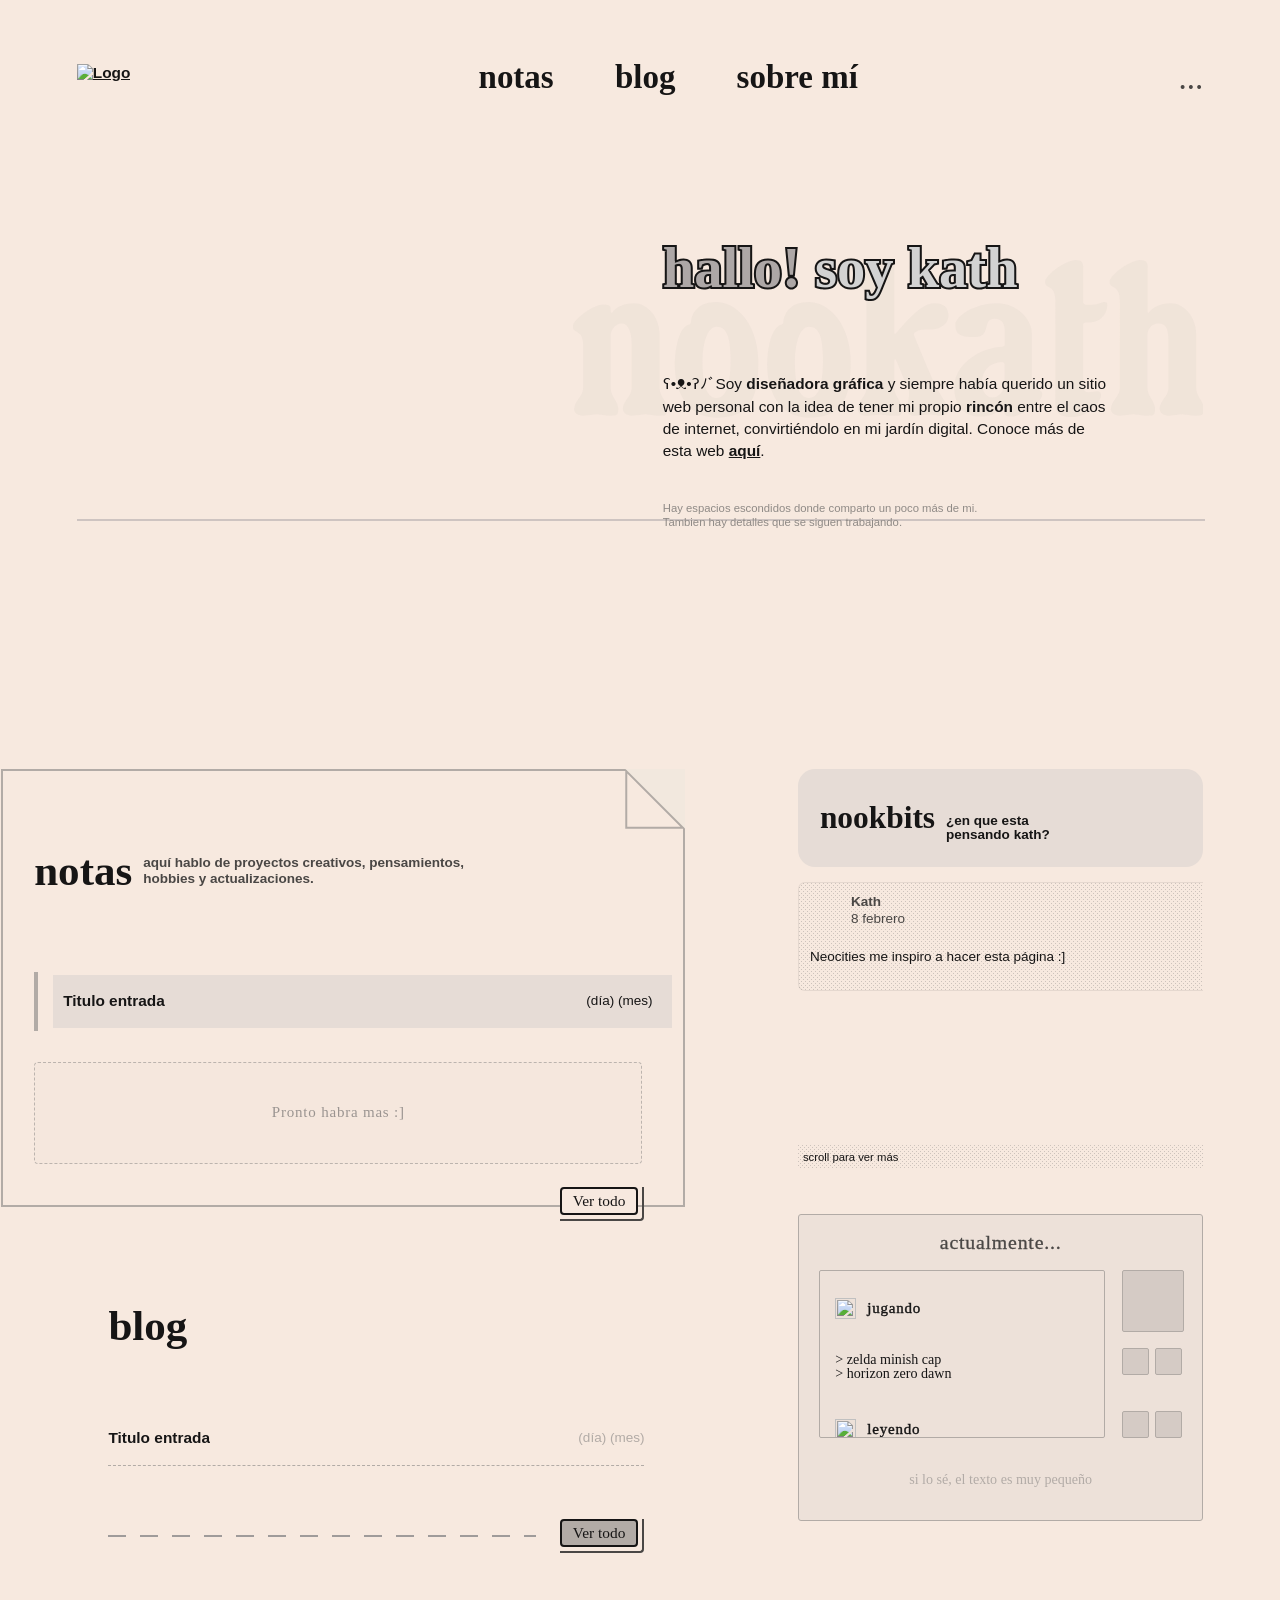
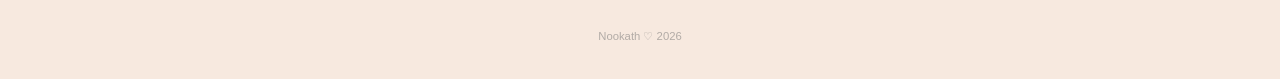
==== commit bb0435e0: "ajustes scroll y menu" ====
--- a/index.html
+++ b/index.html
@@ -6,349 +6,414 @@
 
 -->
 
-<!DOCTYPE html>
+<!doctype html>
 <html lang="en" dir="ltr">
 
 <head>
-    <meta charset="utf-8">
-    <meta name="viewport" content="width=device-width, initial-scale=1.0">
-    <title>Nookath</title>
-    <link rel="icon" href="assets/favicon-2.png">
-    <link rel="stylesheet" href="reset.css" media="all" />
-    <link rel="stylesheet" href="styles-common.css" media="all" />
-    <link rel="stylesheet" href="effects.css">
-
-    <link rel="stylesheet" href="index.css" media="all" />
-
+
+  <meta charset="utf-8" />
+  <meta name="viewport" content="width=device-width, initial-scale=1.0" />
+
+  <title>Nookath</title>
+  <link rel="icon" href="assets/favicon-2.png" />
+
+  <link rel="stylesheet" href="reset.css" media="all" />
+  <link rel="stylesheet" href="styles-common.css" media="all" />
+  <link rel="stylesheet" href="effects.css" />
+  <link rel="stylesheet" href="index.css" media="all" />
 
 
 </head>
 
 <body class="lines">
-
-    <header>
-        <div class="container">
-
-            <h1 class="sr-only">Nookath</h1>
-
-            <nav>
-                <div class="logo-nav"><a href="index.html"><img src="assets/Logo.svg"></a></div>
-                <div class="links-nav">
-                    <ul class="nav-list">
-                        <li><a class="pag-nav" href="notes.html">Notas</a></li>
-                        <li><a class="pag-nav" href="blog.html">Blog</a></li>
-                        <li><a class="pag-nav" href="me.html">Sobre mí</a></li>
-                    </ul>
-                </div>
-                <span id="time-wid">...</span>
-            </nav>
-        </div>
-
-    </header>
-
-
-    <main class="main-flex">
-        <div class="container">
-            <div class="sec1 flex-c">
-
-                <div class="intro flex-c">
-                    <h2 class="h1"> <span class="hallo">hallo!</span> <span class="soykath">soy kath</span></h2>
-                    <p class="t-bs">ʕ•ᴥ•ʔﾉﾞSoy <b>diseñadora gráfica</b> y siempre había querido un sitio web personal
-                        con la idea de
-                        tener mi propio <b>rincón</b> entre el caos de internet, convirtiéndolo en mi jardín digital.
-                        Conoce más de esta web <a href=""> aquí</a>. </p>
-
-                    <p class="t-xs c-3-2">Hay espacios escondidos donde comparto un poco más de mi. <br>
-                        Tambien hay detalles que se siguen trabajando. </p>
-
-
-                </div>
-
-                <!-- Sección de la  ilustración completa -->
-                <div class="illustration sidetoside">
-
-                    <div class="text-d">
-                        <?xml version="1.0" encoding="UTF-8"?>
-                        <svg id="Capa_1" xmlns="http://www.w3.org/2000/svg" version="1.1" viewBox="0 0 400 100.1">
-                            <path
-                                d="M.8,94.2c0-4.8,5.6-7.8,5.6-13.1v-27.1c0-10.4-6.5-7.1-6.5-11.8s13.4-14,19.2-14,4.5,2.1,4.8,4.2c.1,1.3.6,1.4,1.1.7,2.1-2.4,6.1-5.6,14-5.6s15.9,8.6,15.9,19.5v34.1c0,5.4,4.8,8.3,4.8,13.1s-1.1,4.5-5.8,4.5-6.1-.8-8-.8c-2.8,0-4.8.8-8.5.8s-5.8-2-5.8-4.5c0-4.8,5.6-7.8,5.6-13.1v-27.9c0-6.2-1.7-13-6.2-13s-7.1,4.5-7.1,7.6v33.3c0,5.4,4.8,8.3,4.8,13.1s-1.1,4.5-5.8,4.5-5.9-.8-8-.8-4.8.8-8.5.8-5.8-2-5.8-4.5Z" />
-                            <path
-                                d="M64.5,66.4c0-5.8,1.6-23.6,8.9-25.4.8-.1,1.3-.7,1.4-1.7.4-4.7,3.7-12.6,16.2-12.6s26.5,13.7,26.5,38.5-6.8,34.8-26.5,34.8-26.5-18.2-26.5-33.7ZM91,87.5c7.1,0,8.9-11,8.9-24.1s-1.8-21-8.9-21-8.9,15.1-8.9,22c0,12.1,1.8,23.1,8.9,23.1Z" />
-                            <path
-                                d="M123.1,66.4c0-5.8,1.6-23.6,8.9-25.4.8-.1,1.3-.7,1.4-1.7.4-4.7,3.7-12.6,16.2-12.6s26.5,13.7,26.5,38.5-6.8,34.8-26.5,34.8-26.5-18.2-26.5-33.7ZM149.6,87.5c7.1,0,8.9-11,8.9-24.1s-1.8-21-8.9-21-8.9,15.1-8.9,22c0,12.1,1.8,23.1,8.9,23.1Z" />
-                            <path
-                                d="M180.5,94.2c0-4.8,5.6-7.8,5.6-13.1V25.8c0-10.4-6.5-7.1-6.5-11.8S193.1,0,198.9,0s4.9,3.7,4.9,6.2v39.6c0,1.3.4,1.4,1.3.4,12.3-14.8,18.6-18.8,24.5-18.8s8.5,3.1,8.5,7.8-4.2,8.9-11.7,8.9-6.3.4-9.2,1.6c-1,.4-1.3,1.3-.8,2.3,5.1,12.6,10.9,26.5,13.8,32.2,3.5,6.9,7.3,10.7,7.3,14.1s-2,4.5-4.5,4.5-3.7-.8-7.3-.8-5.9.8-9.2.8-4.7-2-4.7-4.5,1.3-5.9,1.3-9-.1-2.5-.8-4.1c-1.8-4.2-4.2-10.2-7.2-17.2-.8-1.8-1.3-1.7-1.3.3v16.9c0,5.4,4.8,8.3,4.8,13.1s-1.1,4.5-5.8,4.5-5.9-.8-8-.8-4.8.8-8.5.8-5.8-2-5.8-4.5Z" />
-                            <path
-                                d="M241.7,81.2c0-15.4,16.2-25.5,30.5-26.2,1,0,1.6-.6,1.6-1.6v-8.2c0-4.1-1.3-7.9-6.6-7.9-7.9,0-1.8,11.6-12.1,11.6s-12.6-2-12.6-7.8,12.7-13.7,26.2-13.7,22.3,10.6,22.3,19.3v26.8c0,10.4,6.6,7.1,6.6,11.8s-13.5,14-19.3,14-4.9-2.7-5.2-5.5c0-1-.3-1.1-1-.3-2.3,2.7-6.8,5.8-13.7,5.8-11,0-16.6-7.6-16.6-18.2ZM265.7,87.2c4.5,0,8-3.9,8-9.5v-11.4c0-1-.6-1.6-1.6-1.6-10.7.7-12.8,8.5-12.8,13.7s3.4,8.7,6.3,8.7Z" />
-                            <path
-                                d="M305.9,83.9V25.8c0-10.4-6.5-7.1-6.5-11.8s13.4-14,19.2-14,4.9,3.7,4.9,6.2v20.5c0,1,.6,1.6,1.6,1.6h4.1c4.5,0,5.9-1.6,7.6-1.6s2,.8,2,2c0,4.5-3.5,10.9-11.4,10.9h-2.3c-1,0-1.6.6-1.6,1.6v38.5c0,7.8,8.5,1.6,10.9,4.4,2.7,3.1-6.5,15.5-18.3,15.5s-10.2-6.5-10.2-15.5Z" />
-                            <path
-                                d="M341.2,94.2c0-4.8,5.6-7.8,5.6-13.1V25.8c0-10.4-6.5-7.1-6.5-11.8s13.4-14,19.2-14,4.9,3.7,4.9,6.2v26.2c0,1.3.4,1.4,1,.7,2.1-2.4,6.1-5.6,14-5.6s15.8,8.6,15.8,19.5v34.1c0,5.4,4.8,8.3,4.8,13.1s-1.1,4.5-5.8,4.5-5.9-.8-7.9-.8c-2.8,0-4.8.8-8.5.8s-5.8-2-5.8-4.5c0-4.8,5.6-7.8,5.6-13.1v-29.5c0-6.6-.8-11.4-6.2-11.4s-7.1,4.5-7.1,7.6v33.3c0,5.4,4.8,8.3,4.8,13.1s-1.1,4.5-5.8,4.5-5.9-.8-8-.8-4.8.8-8.5.8-5.8-2-5.8-4.5Z" />
-                        </svg>
+  <header>
+    <div class="container">
+      <h1 class="sr-only">Nookath</h1>
+
+      <nav>
+        <div class="logo-nav">
+          <a href="index.html"><img src="assets/Logo.svg" alt="Logo" /></a>
+        </div>
+
+        <div id="navcont" class="links-nav">
+          <div id="bckgMenu" onclick="closeRespMenu()" aria-hidden="true"></div>
+          <div class="bckgNavList"></div>
+
+          <div class="menuItems">
+            <svg id="clipMenu" xmlns="http://www.w3.org/2000/svg" version="1.1" viewBox="0 0 768 201.4">
+              <g>
+                <path
+                  d="M195.7,57.5c-.3,1.7-.5,3.5-.7,5.3h0c0,0,0,.2,0,.2v.4c0,0,0,0,0,0h0c0,0-8.6,61.1-8.6,61.1-1.5,16.9-10.7,29.9-24.5,34.8-3.6,1.3-7.3,2-11.2,2s-3.1-.1-4.7-.3c-4.4-.6-8.7-2.1-12.6-4.4-9.1-5.2-15.7-14.4-17.6-24.5-1.6-7.7-.7-14.2,0-20l2.4-17.5,2.2-15.4,1-7.4,7.4,1,20.7,2.9,7.3,1,2.5-17.9c0-.5.1-.9.2-1.4H0v143.8h768V57.5H195.7Z" />
+                <path
+                  d="M148.5,83.2l-20.7-2.9-2.2,15.4-2.4,17.5c-.7,5.4-1.5,10.9-.1,17.5,1.5,8,6.7,15.3,13.9,19.4,3.1,1.8,6.5,3,9.9,3.4,1.2.2,2.4.3,3.6.3,3,0,5.9-.5,8.6-1.5,11.1-3.9,18.4-14.6,19.6-28.6l8.6-61.2v-.4c.2-1.5.4-3,.6-4.5h-21c0,.7-.2,1.5-.3,2.3l-8.6,61.3v.6c-.2,1.5-1,9.2-6,10.9-.5.2-1.1.3-1.6.3-1.3,0-2.5-.5-3.1-.9-2-1.2-3.5-3.1-3.8-5.1v-.4c-.7-3-.3-6.2.3-10.5l4.6-32.8Z" />
+              </g>
+              <path class="clipIcon"
+                d="M137.1,150.1c3.1,1.8,6.5,3,9.9,3.4,1.2.2,2.4.3,3.6.3,3,0,5.9-.5,8.6-1.5,11.1-3.9,18.4-14.6,19.6-28.6l8.6-61.2v-.4c.4-3.1.8-6,1.3-8.7,1.7-10.6,3.5-21.6-5-35.8l-.3-.5C176.2,6.1,164.7,0,152.3,0c-2.6,0-5.3.3-8,.8-16.5,3.5-29.2,16.9-32.3,34.3l-.9,6.2,20.6,2.9.8-5.7c2-10.7,9.6-16,16-17.3.9-.2,2.2-.4,3.7-.4,4,0,9.5,1.3,13.8,7.5,4.4,7.6,3.6,12.6,2.1,21.6-.5,2.9-1,6.2-1.4,9.8l-8.6,61.3v.6c-.2,1.5-1,9.2-6,10.9-.5.2-1.1.3-1.6.3-1.3,0-2.5-.5-3.1-.9-2-1.2-3.5-3.1-3.8-5.1v-.4c-.7-3-.3-6.2.3-10.5l4.6-32.8-20.7-2.9-2.2,15.4-2.4,17.5c-.7,5.4-1.5,10.9-.1,17.5,1.5,8,6.7,15.3,13.9,19.4Z" />
+            </svg>
+
+            <ul class="nav-list">
+              <li id="iconsMenu">
+                <div id="iconMenu">
+                  <svg xmlns="http://www.w3.org/2000/svg" viewBox="0 0 400 100.1">
+                    <path
+                      d="M.8,94.2c0-4.8,5.6-7.8,5.6-13.1v-27.1c0-10.4-6.5-7.1-6.5-11.8s13.4-14,19.2-14,4.5,2.1,4.8,4.2c.1,1.3.6,1.4,1.1.7,2.1-2.4,6.1-5.6,14-5.6s15.9,8.6,15.9,19.5v34.1c0,5.4,4.8,8.3,4.8,13.1s-1.1,4.5-5.8,4.5-6.1-.8-8-.8c-2.8,0-4.8.8-8.5.8s-5.8-2-5.8-4.5c0-4.8,5.6-7.8,5.6-13.1v-27.9c0-6.2-1.7-13-6.2-13s-7.1,4.5-7.1,7.6v33.3c0,5.4,4.8,8.3,4.8,13.1s-1.1,4.5-5.8,4.5-5.9-.8-8-.8-4.8.8-8.5.8-5.8-2-5.8-4.5Z" />
+                    <path
+                      d="M64.5,66.4c0-5.8,1.6-23.6,8.9-25.4.8-.1,1.3-.7,1.4-1.7.4-4.7,3.7-12.6,16.2-12.6s26.5,13.7,26.5,38.5-6.8,34.8-26.5,34.8-26.5-18.2-26.5-33.7ZM91,87.5c7.1,0,8.9-11,8.9-24.1s-1.8-21-8.9-21-8.9,15.1-8.9,22c0,12.1,1.8,23.1,8.9,23.1Z" />
+                    <path
+                      d="M123.1,66.4c0-5.8,1.6-23.6,8.9-25.4.8-.1,1.3-.7,1.4-1.7.4-4.7,3.7-12.6,16.2-12.6s26.5,13.7,26.5,38.5-6.8,34.8-26.5,34.8-26.5-18.2-26.5-33.7ZM149.6,87.5c7.1,0,8.9-11,8.9-24.1s-1.8-21-8.9-21-8.9,15.1-8.9,22c0,12.1,1.8,23.1,8.9,23.1Z" />
+                    <path
+                      d="M180.5,94.2c0-4.8,5.6-7.8,5.6-13.1V25.8c0-10.4-6.5-7.1-6.5-11.8S193.1,0,198.9,0s4.9,3.7,4.9,6.2v39.6c0,1.3.4,1.4,1.3.4,12.3-14.8,18.6-18.8,24.5-18.8s8.5,3.1,8.5,7.8-4.2,8.9-11.7,8.9-6.3.4-9.2,1.6c-1,.4-1.3,1.3-.8,2.3,5.1,12.6,10.9,26.5,13.8,32.2,3.5,6.9,7.3,10.7,7.3,14.1s-2,4.5-4.5,4.5-3.7-.8-7.3-.8-5.9.8-9.2.8-4.7-2-4.7-4.5,1.3-5.9,1.3-9-.1-2.5-.8-4.1c-1.8-4.2-4.2-10.2-7.2-17.2-.8-1.8-1.3-1.7-1.3.3v16.9c0,5.4,4.8,8.3,4.8,13.1s-1.1,4.5-5.8,4.5-5.9-.8-8-.8-4.8.8-8.5.8-5.8-2-5.8-4.5Z" />
+                    <path
+                      d="M241.7,81.2c0-15.4,16.2-25.5,30.5-26.2,1,0,1.6-.6,1.6-1.6v-8.2c0-4.1-1.3-7.9-6.6-7.9-7.9,0-1.8,11.6-12.1,11.6s-12.6-2-12.6-7.8,12.7-13.7,26.2-13.7,22.3,10.6,22.3,19.3v26.8c0,10.4,6.6,7.1,6.6,11.8s-13.5,14-19.3,14-4.9-2.7-5.2-5.5c0-1-.3-1.1-1-.3-2.3,2.7-6.8,5.8-13.7,5.8-11,0-16.6-7.6-16.6-18.2ZM265.7,87.2c4.5,0,8-3.9,8-9.5v-11.4c0-1-.6-1.6-1.6-1.6-10.7.7-12.8,8.5-12.8,13.7s3.4,8.7,6.3,8.7Z" />
+                    <path
+                      d="M305.9,83.9V25.8c0-10.4-6.5-7.1-6.5-11.8s13.4-14,19.2-14,4.9,3.7,4.9,6.2v20.5c0,1,.6,1.6,1.6,1.6h4.1c4.5,0,5.9-1.6,7.6-1.6s2,.8,2,2c0,4.5-3.5,10.9-11.4,10.9h-2.3c-1,0-1.6.6-1.6,1.6v38.5c0,7.8,8.5,1.6,10.9,4.4,2.7,3.1-6.5,15.5-18.3,15.5s-10.2-6.5-10.2-15.5Z" />
+                    <path
+                      d="M341.2,94.2c0-4.8,5.6-7.8,5.6-13.1V25.8c0-10.4-6.5-7.1-6.5-11.8s13.4-14,19.2-14,4.9,3.7,4.9,6.2v26.2c0,1.3.4,1.4,1,.7,2.1-2.4,6.1-5.6,14-5.6s15.8,8.6,15.8,19.5v34.1c0,5.4,4.8,8.3,4.8,13.1s-1.1,4.5-5.8,4.5-5.9-.8-7.9-.8c-2.8,0-4.8.8-8.5.8s-5.8-2-5.8-4.5c0-4.8,5.6-7.8,5.6-13.1v-29.5c0-6.6-.8-11.4-6.2-11.4s-7.1,4.5-7.1,7.6v33.3c0,5.4,4.8,8.3,4.8,13.1s-1.1,4.5-5.8,4.5-5.9-.8-8-.8-4.8.8-8.5.8-5.8-2-5.8-4.5Z" />
+                  </svg>
+                </div>
+                <button id="closeMenu" onclick="closeRespMenu()" aria-label="close menu">
+                  <svg xmlns="http://www.w3.org/2000/svg" viewBox="0 0 100 100">
+                    <path
+                      d="M96.6,88.2c-1-.9-.4-3.3-1.6-4-2.1-1.3-3.7-3.2-5.2-5.1-1.5-1.9-4-2.9-4.3-6.1-.1-1.7-1.9-1.9-2.7-3.1-.8-1.1-1.1-2.7-1.8-3.8-.6-.9-1.3-1.7-2.2-2.2-.9-.5-2.3-.5-3.1-1.1-1.3-1-2.4-2.3-3.5-3.4s-1.6-1.8-2.5-2.4c-.4-.3-2.2.6-1.9,0,1.2-2.2-.3-1.8-.7-2.5-.8-1.6-3-1.8-4.5-2.7,0,0-.2-.1-.2-.2.8,0,1-.9,1.5-1.4.6-.6.6-1.8,1.8-1.5,1.3.3.6-1.1,1.1-1.5,2.7-2.4,4.9-5.2,7.7-7.5,2.8-2.2,4-6.1,8.4-6.6,1.3-.2,2.4-.7,1.3-3.2,2.1-.5,1.5-3.5,2.6-5,1.3-1.7,4.4-1.7,3.5-5.4,0-.2.2-.2.5,0,1.8,1.2,1.3,0,1.9-.2,1.9-.3,1.4-2.9,1.9-4.5.2-.8.4-1.7.6-2.5.2-.5-.2-1.5-.6-2.5-.6-1.3-2.2-2.9-3.9-4.2-3.9-2.7-5.4-2.3-6.5-1.5-1.9,1.4-3.8,2.8-4.9,5-1.1,2.2-5.3,1.2-5,4.8,0,.2,0,.3-.3.3-.6,0-1.6-.4-1.8-.1-.3.4.2,1.5,0,2-.2.6-1.6.4-1,1.4,1.1,2.3.2,2.6-.9,2.5-2.5-.3-2.8,1.7-4.3,2.4-1.3.7-1.2,2.8-4,1.9-.5-.2-.8.3-.5.8,1,1.6.1,1.5-.2,1.8-1.2,1.4-2.1,3.1-4,3.8-1.8.6.1,5-3.5,3.8-.2,0-.4,0-.3.3,1.5,2.2.2,1.9-.3,2.3-.5.5-1,1-1.7,1.3-.3-.4-.9-.6-1.3-1-.6-.6-1.8-.6-1.5-1.8.3-1.3-1.1-.6-1.5-1.1-2.4-2.7-5.2-4.9-7.5-7.7-2.2-2.8-6.1-4-6.6-8.4-.2-1.3-.7-2.4-3.2-1.3-.5-2.1-3.5-1.5-5-2.6-1.7-1.3-1.7-4.4-5.4-3.5-.2,0-.2-.2,0-.5,1.2-1.8,0-1.3-.2-1.9-.3-1.9-2.9-1.4-4.5-1.9-.8-.2-1.7-.4-2.5-.6-.5-.2-1.5.2-2.5.6-1.3.6-2.9,2.2-4.2,3.9-2.7,3.9-2.3,5.4-1.5,6.5,1.4,1.9,2.8,3.8,5,4.9,2.2,1.1,1.2,5.3,4.8,5,.2,0,.3,0,.3.3,0,.6-.4,1.6-.1,1.8.4.3,1.5-.2,2,0,.6.2.4,1.6,1.4,1,2.3-1.1,2.6-.2,2.5.9-.3,2.5,1.7,2.8,2.4,4.3.7,1.3,2.8,1.2,1.9,4-.2.5.3.8.8.5,1.6-1,1.5-.1,1.8.2,1.4,1.2,3.1,2.1,3.8,4,.6,1.8,5-.1,3.8,3.5,0,.2,0,.4.3.3,2.2-1.5,1.9-.2,2.3.3.5.5.9.9,1.2,1.6.1.8-.7.8-1.1,1.1-.6.4,0,1.8-.4,2.5-.4,1.1-1.8,1.2-3.1,1.4-1.7.3-2.6,1.7-3.3,3.1-.7,1.3-3,.8-3.3,2.7-.3,2.1-2.4,2.6-3.5,4-1.1,1.4-1.7,3.3-2.8,4.8-1.1,1.5-2.7,2.5-3.8,4-.4.6-2.7-.8-2.2.2,1,2.1-.3,1.9-.7,2.4-1.2,1.6-2.7,2.8-4.1,4.2-1.6,1.6-3,3.3-4.8,4.7-1.2.9,0,3.9.5,6.2,0,.2.3.5.5.9,1.3,1.6,6.2,5.3,6.6,4.9.9-1,3.3-.4,4-1.6,1.3-2.1,3.2-3.7,5.1-5.2,1.9-1.5,2.9-4,6.1-4.3,1.7-.1,1.9-1.9,3.1-2.7,1.1-.8,2.7-1.1,3.8-1.8.9-.6,1.7-1.3,2.2-2.2.5-.9.5-2.3,1.1-3.1,1-1.3,2.3-2.4,3.4-3.5.8-.8,1.8-1.6,2.4-2.5.3-.4-.6-2.2,0-1.9,2.2,1.2,1.8-.3,2.5-.7,1.5-.8,1.8-2.6,2.5-4.1,1.3-.5,1.2.5,1.5.9.4.6,1.8,0,2.5.4,1.1.4,1.2,1.8,1.4,3.1.3,1.7,1.7,2.6,3.1,3.3,1.3.7.8,3,2.7,3.3,2.1.3,2.6,2.4,4,3.5,1.4,1.1,3.3,1.7,4.8,2.8,1.5,1.1,2.5,2.7,4,3.8.6.4-.8,2.7.2,2.2,2.1-1,1.9.3,2.4.7,1.6,1.2,2.8,2.7,4.2,4.1,1.6,1.6,3.3,3,4.7,4.8.9,1.2,3.9,0,6.2-.5.2,0,.5-.3.9-.5,1.6-1.3,5.3-6.2,4.9-6.6Z" />
+                  </svg>
+                </button>
+              </li>
+
+              <li><a class="pag-nav" href="notes.html">Notas</a></li>
+              <li><a class="pag-nav" href="blog.html">Blog</a></li>
+              <li><a class="pag-nav" href="me.html">Sobre mí</a></li>
+
+              <li id="qMnu">
+                <p id="quoteMenu" class="nfpx-bs pixel-corners">
+                  Ser malo en algo es el primer paso para ser extrañamente bueno en algo
+                  <span class="triangleQuote"></span>
+                </p>
+              </li>
+            </ul>
+          </div>
+
+        </div>
+
+        <span id="time-wid">...</span>
+
+        <button id="hambuMenu" onclick="openRespMenu()" aria-label="open menu" aria-expanded="false"
+          aria-controls="navcont">
+          <svg xmlns="http://www.w3.org/2000/svg" viewBox="0 0 100 100">
+            <path
+              d="M89.7,21.4c-1.6,0-3.1-.1-4.7,0-.6,0-1.2-.9-1.8,1.1-.3,1-.9-1.4-1.4-1.3-1.5.3-2.9,0-4.4.1-1.4.2-2.8,1-4.3,1.3-1.4.2-2.9-.9-4.2.3-1.2,1-2.2-.8-3.4-.4-1.2.5-2.4.8-3.6-.1-.9-.6-1.7-1.4-2.6-1-.5.3-1,1.4-1.6,1.3-.5,0-1.1-1.1-1.6,1.2,0,.2-.3-.2-.4-.5-.6-1.5-1.3-1.4-1.8-.4-.5,1-.9.9-1.3.9-1.2.1-2.4.2-3.6,0-.9-.2-1.8-1-2.7-1.3-.9-.2-1.9.8-2.8-.3-.9-1.1-1.7-1.1-2.6-1.1-.5,0-1.1-1.1-1.5,1.3,0,.2-.2.2-.3,0-1.4-3.1-2.7,1-4.2.2-1.4-.8-2.9-.2-4.4-.1-.4,0-.8-.7-1.2,1-.1.6-.5.7-.7.2-1.1-2.3-2.2-.9-3.3-1.3-1.3-.4-2.5.6-3.8-1.2-.5-.8-1.3-1.2-1.9,1-.3,1-.9,0-1.4.2-.4.2-.8,1.2-1.1,1.2-.3,0-.6-.8-1-1.3,0-.1-.2-.1-.3,0-1.9,2.5-3.7-.8-5.6-.2-1.9.7-3.8.4-5.7,0-1-.2-2.1-.9-2.8-5.1-.3-1.9-.3-3.9.1-5.1.3-.9.7-1.7,1.1-1.9.6-.4,1.2-.9,1.8-1.2,1.2-.7,2.4-2.7,3.6-1.6.4.3.8-.8,1.2,1.1,0,.3.2.4.3.3,1.7-2.9,3.4-1,5.1-1.2,1.4-.2,2.8-2.5,4.3-1.5.8-2.3,1.7-1.9,2.5-1.2,2.8,2.5,5.7.8,8.5,1.1,2.9.3,5.8,0,8.7.1.5,0,.9-1.3,1.5-.3.5,1,1.2.2,1.9.2s1.2-.5,1.7,0c2.3,2.4,4.5,1,6.8,1.2,2.3.3,4.5.5,6.8-.1,1.4-.4,2.7-1.6,4.1-1.2.6.2,1.2-1,1.8,1.1.2.6.7-1.1,1.1-1.1.9-.2,1.9,0,2.8,0s2.6.2,3.9,0c.8-.1,1.6-1,2.4-1.3.8-.2,1.7-.2,2.5,0,1.1.3,2.1,1.1,3.2,1.3,1.1.2,2.2-.8,3.3.2,2,1.9,3.9.9,5.9,1.1,1.9.2,3.9.4,5.8,0,1.1-.3,2.1,1.6,3.2,1.6.5,0,1.2,5.4,1,7.3,0,.4-.1.7-.2.9-1.1,1.7-2,4.4-3.2,4.2-1.8-.3-3.6,0-5.4,0Z" />
+            <path
+              d="M89.7,57.5c-1.6,0-3.1-.1-4.7,0-.6,0-1.2-.9-1.8,1.1-.3,1-.9-1.4-1.4-1.3-1.5.3-2.9,0-4.4.1-1.4.2-2.8,1-4.3,1.3-1.4.2-2.9-.9-4.2.3-1.2,1-2.2-.8-3.4-.4-1.2.5-2.4.8-3.6-.1-.9-.6-1.7-1.4-2.6-1-.5.3-1,1.4-1.6,1.3-.5,0-1.1-1.1-1.6,1.2,0,.2-.3-.2-.4-.5-.6-1.5-1.3-1.4-1.8-.4-.5,1-.9.9-1.3.9-1.2.1-2.4.2-3.6,0-.9-.2-1.8-1-2.7-1.3-.9-.2-1.9.8-2.8-.3-.9-1.1-1.7-1.1-2.6-1.1-.5,0-1.1-1.1-1.5,1.3,0,.2-.2.2-.3,0-1.4-3.1-2.7,1-4.2.2-1.4-.8-2.9-.2-4.4-.1-.4,0-.8-.7-1.2,1-.1.6-.5.7-.7.2-1.1-2.3-2.2-.9-3.3-1.3-1.3-.4-2.5.6-3.8-1.2-.5-.8-1.3-1.2-1.9,1-.3,1-.9,0-1.4.2-.4.2-.8,1.2-1.1,1.2-.3,0-.6-.8-1-1.3,0-.1-.2-.1-.3,0-1.9,2.5-3.7-.8-5.6-.2-1.9.7-3.8.4-5.7,0-1-.2-2.1-.9-2.8-5.1-.3-1.9-.3-3.9.1-5.1.3-.9.7-1.7,1.1-1.9.6-.4,1.2-.9,1.8-1.2,1.2-.7,2.4-2.7,3.6-1.6.4.3.8-.8,1.2,1.1,0,.3.2.4.3.3,1.7-2.9,3.4-1,5.1-1.2,1.4-.2,2.8-2.5,4.3-1.5.8-2.3,1.7-1.9,2.5-1.2,2.8,2.5,5.7.8,8.5,1.1,2.9.3,5.8,0,8.7.1.5,0,.9-1.3,1.5-.3.5,1,1.2.2,1.9.2s1.2-.5,1.7,0c2.3,2.4,4.5,1,6.8,1.2,2.3.3,4.5.5,6.8-.1,1.4-.4,2.7-1.6,4.1-1.2.6.2,1.2-1,1.8,1.1.2.6.7-1.1,1.1-1.1.9-.2,1.9,0,2.8,0s2.6.2,3.9,0c.8-.1,1.6-1,2.4-1.3.8-.2,1.7-.2,2.5,0,1.1.3,2.1,1.1,3.2,1.3,1.1.2,2.2-.8,3.3.2,2,1.9,3.9.9,5.9,1.1,1.9.2,3.9.4,5.8,0,1.1-.3,2.1,1.6,3.2,1.6.5,0,1.2,5.4,1,7.3,0,.4-.1.7-.2.9-1.1,1.7-2,4.4-3.2,4.2-1.8-.3-3.6,0-5.4,0Z" />
+            <path
+              d="M89.7,92.6c-1.6,0-3.1-.1-4.7,0-.6,0-1.2-.9-1.8,1.1-.3,1-.9-1.4-1.4-1.3-1.5.3-2.9,0-4.4.1-1.4.2-2.8,1-4.3,1.3-1.4.2-2.9-.9-4.2.3-1.2,1-2.2-.8-3.4-.4-1.2.5-2.4.8-3.6-.1-.9-.6-1.7-1.4-2.6-1-.5.3-1,1.4-1.6,1.3-.5,0-1.1-1.1-1.6,1.2,0,.2-.3-.2-.4-.5-.6-1.5-1.3-1.4-1.8-.4-.5,1-.9.9-1.3.9-1.2.1-2.4.2-3.6,0-.9-.2-1.8-1-2.7-1.3-.9-.2-1.9.8-2.8-.3-.9-1.1-1.7-1.1-2.6-1.1-.5,0-1.1-1.1-1.5,1.3,0,.2-.2.2-.3,0-1.4-3.1-2.7,1-4.2.2-1.4-.8-2.9-.2-4.4-.1-.4,0-.8-.7-1.2,1-.1.6-.5.7-.7.2-1.1-2.3-2.2-.9-3.3-1.3-1.3-.4-2.5.6-3.8-1.2-.5-.8-1.3-1.2-1.9,1-.3,1-.9,0-1.4.2-.4.2-.8,1.2-1.1,1.2-.3,0-.6-.8-1-1.3,0-.1-.2-.1-.3,0-1.9,2.5-3.7-.8-5.6-.2-1.9.7-3.8.4-5.7,0-1-.2-2.1-.9-2.8-5.1-.3-1.9-.3-3.9.1-5.1.3-.9.7-1.7,1.1-1.9.6-.4,1.2-.9,1.8-1.2,1.2-.7,2.4-2.7,3.6-1.6.4.3.8-.8,1.2,1.1,0,.3.2.4.3.3,1.7-2.9,3.4-1,5.1-1.2,1.4-.2,2.8-2.5,4.3-1.5.8-2.3,1.7-1.9,2.5-1.2,2.8,2.5,5.7.8,8.5,1.1,2.9.3,5.8,0,8.7.1.5,0,.9-1.3,1.5-.3.5,1,1.2.2,1.9.2s1.2-.5,1.7,0c2.3,2.4,4.5,1,6.8,1.2,2.3.3,4.5.5,6.8-.1,1.4-.4,2.7-1.6,4.1-1.2.6.2,1.2-1,1.8,1.1.2.6.7-1.1,1.1-1.1.9-.2,1.9,0,2.8,0s2.6.2,3.9,0c.8-.1,1.6-1,2.4-1.3.8-.2,1.7-.2,2.5,0,1.1.3,2.1,1.1,3.2,1.3,1.1.2,2.2-.8,3.3.2,2,1.9,3.9.9,5.9,1.1,1.9.2,3.9.4,5.8,0,1.1-.3,2.1,1.6,3.2,1.6.5,0,1.2,5.4,1,7.3,0,.4-.1.7-.2.9-1.1,1.7-2,4.4-3.2,4.2-1.8-.3-3.6,0-5.4,0Z" />
+          </svg></button>
+      </nav>
+    </div>
+  </header>
+
+  <main class="main-flex" id="main-content">
+
+    <div class="container">
+
+      <div class="sec1 flex-c">
+        <div class="intro flex-c">
+          <h2 class="h1">
+            <span class="hallo">hallo!</span>
+            <span class="soykath">soy kath</span>
+          </h2>
+          <p class="t-bs">
+            ʕ•ᴥ•ʔﾉﾞSoy <b>diseñadora gráfica</b> y siempre había querido un
+            sitio web personal con la idea de tener mi propio
+            <b>rincón</b> entre el caos de internet, convirtiéndolo en mi
+            jardín digital. Conoce más de esta web <a href=""> aquí</a>.
+          </p>
+
+          <p class="t-xs c-3-2">
+            Hay espacios escondidos donde comparto un poco más de mi. <br />
+            Tambien hay detalles que se siguen trabajando.
+          </p>
+        </div>
+
+        <!-- Sección de la  ilustración completa -->
+        <div class="illustration sidetoside">
+          <div class="text-d">
+            <svg xmlns="http://www.w3.org/2000/svg" version="1.1" viewBox="0 0 400 100.1">
+              <path
+                d="M.8,94.2c0-4.8,5.6-7.8,5.6-13.1v-27.1c0-10.4-6.5-7.1-6.5-11.8s13.4-14,19.2-14,4.5,2.1,4.8,4.2c.1,1.3.6,1.4,1.1.7,2.1-2.4,6.1-5.6,14-5.6s15.9,8.6,15.9,19.5v34.1c0,5.4,4.8,8.3,4.8,13.1s-1.1,4.5-5.8,4.5-6.1-.8-8-.8c-2.8,0-4.8.8-8.5.8s-5.8-2-5.8-4.5c0-4.8,5.6-7.8,5.6-13.1v-27.9c0-6.2-1.7-13-6.2-13s-7.1,4.5-7.1,7.6v33.3c0,5.4,4.8,8.3,4.8,13.1s-1.1,4.5-5.8,4.5-5.9-.8-8-.8-4.8.8-8.5.8-5.8-2-5.8-4.5Z" />
+              <path
+                d="M64.5,66.4c0-5.8,1.6-23.6,8.9-25.4.8-.1,1.3-.7,1.4-1.7.4-4.7,3.7-12.6,16.2-12.6s26.5,13.7,26.5,38.5-6.8,34.8-26.5,34.8-26.5-18.2-26.5-33.7ZM91,87.5c7.1,0,8.9-11,8.9-24.1s-1.8-21-8.9-21-8.9,15.1-8.9,22c0,12.1,1.8,23.1,8.9,23.1Z" />
+              <path
+                d="M123.1,66.4c0-5.8,1.6-23.6,8.9-25.4.8-.1,1.3-.7,1.4-1.7.4-4.7,3.7-12.6,16.2-12.6s26.5,13.7,26.5,38.5-6.8,34.8-26.5,34.8-26.5-18.2-26.5-33.7ZM149.6,87.5c7.1,0,8.9-11,8.9-24.1s-1.8-21-8.9-21-8.9,15.1-8.9,22c0,12.1,1.8,23.1,8.9,23.1Z" />
+              <path
+                d="M180.5,94.2c0-4.8,5.6-7.8,5.6-13.1V25.8c0-10.4-6.5-7.1-6.5-11.8S193.1,0,198.9,0s4.9,3.7,4.9,6.2v39.6c0,1.3.4,1.4,1.3.4,12.3-14.8,18.6-18.8,24.5-18.8s8.5,3.1,8.5,7.8-4.2,8.9-11.7,8.9-6.3.4-9.2,1.6c-1,.4-1.3,1.3-.8,2.3,5.1,12.6,10.9,26.5,13.8,32.2,3.5,6.9,7.3,10.7,7.3,14.1s-2,4.5-4.5,4.5-3.7-.8-7.3-.8-5.9.8-9.2.8-4.7-2-4.7-4.5,1.3-5.9,1.3-9-.1-2.5-.8-4.1c-1.8-4.2-4.2-10.2-7.2-17.2-.8-1.8-1.3-1.7-1.3.3v16.9c0,5.4,4.8,8.3,4.8,13.1s-1.1,4.5-5.8,4.5-5.9-.8-8-.8-4.8.8-8.5.8-5.8-2-5.8-4.5Z" />
+              <path
+                d="M241.7,81.2c0-15.4,16.2-25.5,30.5-26.2,1,0,1.6-.6,1.6-1.6v-8.2c0-4.1-1.3-7.9-6.6-7.9-7.9,0-1.8,11.6-12.1,11.6s-12.6-2-12.6-7.8,12.7-13.7,26.2-13.7,22.3,10.6,22.3,19.3v26.8c0,10.4,6.6,7.1,6.6,11.8s-13.5,14-19.3,14-4.9-2.7-5.2-5.5c0-1-.3-1.1-1-.3-2.3,2.7-6.8,5.8-13.7,5.8-11,0-16.6-7.6-16.6-18.2ZM265.7,87.2c4.5,0,8-3.9,8-9.5v-11.4c0-1-.6-1.6-1.6-1.6-10.7.7-12.8,8.5-12.8,13.7s3.4,8.7,6.3,8.7Z" />
+              <path
+                d="M305.9,83.9V25.8c0-10.4-6.5-7.1-6.5-11.8s13.4-14,19.2-14,4.9,3.7,4.9,6.2v20.5c0,1,.6,1.6,1.6,1.6h4.1c4.5,0,5.9-1.6,7.6-1.6s2,.8,2,2c0,4.5-3.5,10.9-11.4,10.9h-2.3c-1,0-1.6.6-1.6,1.6v38.5c0,7.8,8.5,1.6,10.9,4.4,2.7,3.1-6.5,15.5-18.3,15.5s-10.2-6.5-10.2-15.5Z" />
+              <path
+                d="M341.2,94.2c0-4.8,5.6-7.8,5.6-13.1V25.8c0-10.4-6.5-7.1-6.5-11.8s13.4-14,19.2-14,4.9,3.7,4.9,6.2v26.2c0,1.3.4,1.4,1,.7,2.1-2.4,6.1-5.6,14-5.6s15.8,8.6,15.8,19.5v34.1c0,5.4,4.8,8.3,4.8,13.1s-1.1,4.5-5.8,4.5-5.9-.8-7.9-.8c-2.8,0-4.8.8-8.5.8s-5.8-2-5.8-4.5c0-4.8,5.6-7.8,5.6-13.1v-29.5c0-6.6-.8-11.4-6.2-11.4s-7.1,4.5-7.1,7.6v33.3c0,5.4,4.8,8.3,4.8,13.1s-1.1,4.5-5.8,4.5-5.9-.8-8-.8-4.8.8-8.5.8-5.8-2-5.8-4.5Z" />
+            </svg>
+          </div>
+
+          <div class="table-paint">
+            <div class="cuadros">
+              <div class="cuadro1">
+                <img src="assets/illustration/paint-1.svg" alt="" />
+              </div>
+              <div id="cuadro2"></div>
+              <audio id="hover-sound" src="assets/illustration/duck.mp3"></audio>
+            </div>
+
+            <div id="table-items">
+              <div class="pc-others">
+                <div id="computer"></div>
+                <div class="pencils">
+                  <img src="assets/illustration/pencils.svg" alt="" />
+                </div>
+                <div class="coffeebear" id="trigger-mouse">
+                  <div id="coffee" class="capa"></div>
+                  <div id="bear" class="capa"></div>
+                </div>
+              </div>
+
+              <div id="table">
+                <img src="assets/illustration/table.svg" alt="" />
+              </div>
+            </div>
+          </div>
+
+          <div id="chrctr"></div>
+
+          <div id="library">
+            <div id="lb-others">
+              <div id="switch"></div>
+              <div id="triforce">
+                <img src="assets/illustration/triforce.svg" alt="" />
+              </div>
+            </div>
+
+            <div id="lbry">
+              <img src="assets/illustration/library.svg" alt="" />
+            </div>
+          </div>
+
+          <div id="flower-i">
+            <img src="assets/illustration/flower.svg" alt="" />
+          </div>
+
+          <div id="cat-i"></div>
+        </div>
+        <!-- Fin ilustración -->
+        <div class="line-d"></div>
+      </div>
+
+      <div class="sec2">
+        <!-- inicio seccion 2 -->
+
+        <!-- columna 1 -->
+        <div class="row1 flex-c">
+          <div class="notes-content flex-c">
+            <div class="notes-sec flex-c">
+              <div class="triangle"></div>
+
+              <div class="notes-title sidetoside">
+                <a href="notes.html">
+                  <h2>notas</h2>
+                </a>
+                <p class="t-sm c-2">
+                  aquí hablo de proyectos creativos, pensamientos, hobbies y
+                  actualizaciones.
+                </p>
+              </div>
+
+              <!-- entradas diario -->
+              <ul class="ul-style-none flex-c">
+                <li class="line-side">
+                  <article>
+                    <a href="" class="d-entry">
+                      <h3 class="t-bs">Titulo entrada</h3>
+                      <date datetime="2026-02-28" class="t-sm">(día) (mes)</date>
+                    </a>
+                  </article>
+                </li>
+              </ul>
+
+              <div class="empty-b">
+                <span class="nfpx-sm">Pronto habra mas :]</span>
+              </div>
+            </div>
+
+            <a href="" class="bttn-prop bttn-style1">
+              <div>Ver todo</div>
+            </a>
+          </div>
+
+          <div class="sec-blog flex-c">
+            <div class="sidetoside">
+              <a href="blog.html">
+                <h2>blog</h2>
+              </a>
+            </div>
+
+            <!-- entradas blog -->
+            <ul class="entrys-blog flex-c ul-style-none">
+              <li>
+                <article>
+                  <a href="" class="blog-entry sidetoside">
+                    <h3 class="t-bs">Titulo entrada</h3>
+                    <date datetime="2026-02-28" class="t-sm c-3">(día) (mes)</date>
+                  </a>
+                </article>
+              </li>
+            </ul>
+
+            <div class="blog-bttn">
+              <div class="line-btn"></div>
+              <a href="" class="bttn-prop bttn-style3">
+                <div>Ver todo</div>
+              </a>
+            </div>
+          </div>
+        </div>
+        <!-- fin columna 1 -->
+
+        <!-- columna 2 -->
+        <div class="row2 flex-c">
+          <div id="nookbits" class="flex-c">
+            <div class="nkbt-tittle sidetoside bc-4">
+              <!-- (revisar) tener h2 y nkbt-tittle en cuenta para css -->
+              <h2 class="tittle-nkbts">nookbits</h2>
+              <p class="t-sm">
+                ¿en que esta <br />
+                pensando kath?
+              </p>
+            </div>
+
+            <ul class="overflow-nookbits c-1 ul-style-none">
+              <li class="nookbit flex-c">
+                <div class="nookbit-1 sidetoside">
+                  <div class="nook-icon"></div>
+                  <div class="n-f flex-c">
+                    <span class="t-sm c-2"><b>Kath</b></span>
+                    <date datetime="2026-02-08" class="t-sm c-2">8 febrero</date>
+                  </div>
+                </div>
+                <p class="t-sm c-1">
+                  Neocities me inspiro a hacer esta página :]
+                </p>
+              </li>
+            </ul>
+
+            <div class="scrollformore t-xs">scroll para ver más</div>
+          </div>
+
+          <div class="status flex-c">
+            <div class="nfpx-tl c-2">actualmente...</div>
+
+            <div class="status-sec">
+              <div class="activities flex-c">
+                <div class="actv flex-c">
+                  <div class="sidetoside">
+                    <img src="assets/icons/prueba icono.png" alt="" class="img-actv" />
+                    <p class="nfpx-sm">jugando</p>
+                  </div>
+                  <p class="nfpx-xxs">
+                    > zelda minish cap <br />
+                    > horizon zero dawn
+                  </p>
+                </div>
+
+                <div class="actv flex-c">
+                  <div class="sidetoside">
+                    <img src="assets/icons/prueba icono2.png" alt="" class="img-actv" />
+                    <p class="nfpx-sm">leyendo</p>
+                  </div>
+                  <p class="nfpx-xxs">percy jackson lightning thief</p>
+                </div>
+
+                <div class="actv flex-c">
+                  <div class="sidetoside">
+                    <img src="assets/icons/prueba icono3.png" alt="" class="img-actv" />
+                    <p class="nfpx-sm">cancion favorita</p>
+                  </div>
+                  <p class="nfpx-xxs">RUDE! de Hearts2Hearts</p>
+                </div>
+
+                <div class="actv flex-c">
+                  <div class="sidetoside">
+                    <img src="assets/icons/prueba icono4.png" alt="" class="img-actv" />
+                    <p class="nfpx-sm">serie</p>
+                  </div>
+                  <p class="nfpx-xxs">The Walking Dead</p>
+                </div>
+              </div>
+
+              <div class="gamify flex-c">
+                <div class="profile-gmf nfpx-xxs">
+                  <img src="assets/icons/perfil.webp" alt="" />
+                </div>
+
+                <div class="icons-gmf">
+                  <!--no confundir las clases -->
+
+                  <a href="">
+                    <div class="icon-gmf nfpx-xxs">
+                      <img src="assets/icons/ico1.webp" alt="" />
                     </div>
-
-                    <div class="table-paint">
-
-                        <div class="cuadros">
-                            <div class="cuadro1"><img src="assets/illustration/paint-1.svg" alt=""></div>
-                            <div id="cuadro2"></div>
-                            <audio id="hover-sound" src="assets/illustration/duck.mp3"></audio>
-                        </div>
-
-                        <div id="table-items">
-
-                            <div class="pc-others">
-                                <div id="computer"></div>
-                                <div class="pencils"><img src="assets/illustration/pencils.svg" alt=""></div>
-                                <div class="coffeebear" id="trigger-mouse">
-                                    <div id="coffee" class="capa"></div>
-                                    <div id="bear" class="capa"></div>
-                                </div>
-                            </div>
-
-                            <div id="table"><img src="assets/illustration/table.svg" alt=""></div>
-
-                        </div>
-
+                  </a>
+                  <a href="">
+                    <div class="icon-gmf nfpx-xxs">
+                      <img src="assets/icons/ico2.webp" alt="" />
                     </div>
-
-                    <div id="chrctr"></div>
-
-
-                    <div id="library">
-
-                        <div id="lb-others">
-                            <div id="switch"></div>
-                            <div id="triforce"><img src="assets/illustration/triforce.svg" alt=""></div>
-                        </div>
-
-                        <div id="lbry"><img src="assets/illustration/library.svg" alt=""></div>
-
+                  </a>
+                  <a href="">
+                    <div class="icon-gmf nfpx-xxs">
+                      <img src="assets/icons/ico3.webp" alt="" />
                     </div>
-
-                    <div id="flower-i"><img src="assets/illustration/flower.svg" alt=""></div>
-
-                    <div id="cat-i"></div>
-
-                </div> <!-- Fin ilustración -->
-                <div class="line-d"></div>
-
-            </div>
-
-
-            <div class="sec2"> <!-- inicio seccion 2 -->
-
-                <!-- columna 1 -->
-                <div class="row1 flex-c">
-
-                    <div class="notes-content flex-c">
-
-                        <div class="notes-sec flex-c">
-
-                            <div class="triangle"></div>
-
-                            <div class="notes-title sidetoside">
-                                <a href="notes.html">
-                                    <h2>notas</h2>
-                                </a>
-                                <p class="t-sm c-2">aquí hablo de proyectos creativos, pensamientos, hobbies y
-                                    actualizaciones.</p>
-                            </div>
-
-                            <!-- entradas diario -->
-                            <ul class="ul-style-none flex-c">
-
-                                <li class="line-side">
-                                    <article>
-                                        <a href="" class="d-entry">
-                                            <h3 class="t-bs">Titulo entrada</h3>
-                                            <date datetime="2026-02-28" class="t-sm">(día) (mes)</date>
-                                        </a>
-                                    </article>
-                                </li>
-
-
-                            </ul>
-
-                            <div class="empty-b">
-                                <span class="nfpx-sm">Pronto habra mas :]</span>
-                            </div>
-
-                        </div>
-
-                        <a href="" class="bttn-prop bttn-style1">
-                            <div>Ver todo</div>
-                        </a>
-
+                  </a>
+                  <a href="">
+                    <div class="icon-gmf nfpx-xxs">
+                      <img src="assets/icons/ico4.webp" alt="" />
                     </div>
-
-
-
-                    <div class="sec-blog flex-c">
-                        <div class="sidetoside">
-                            <a href="blog.html">
-                                <h2>blog</h2>
-                            </a>
-                        </div>
-
-                        <!-- entradas blog -->
-                        <ul class="entrys-blog flex-c ul-style-none">
-
-                            <li>
-                                <article>
-                                    <a href="" class="blog-entry sidetoside">
-                                        <h3 class="t-bs">Titulo entrada</h3>
-                                        <date datetime="2026-02-28" class="t-sm c-3">(día) (mes)</date>
-                                    </a>
-                                </article>
-                            </li>
-
-                        </ul>
-
-                        <div class="blog-bttn">
-                            <div class="line-btn"></div>
-                            <a href="" class="bttn-prop bttn-style3">
-                                <div>Ver todo</div>
-                            </a>
-                        </div>
-
-                    </div>
-
-                </div> <!-- fin columna 1 -->
-
-
-
-                <!-- columna 2 -->
-                <div class="row2 flex-c">
-                    <div id="nookbits" class="flex-c">
-                        <div class="nkbt-tittle sidetoside bc-4">
-                            <!-- (revisar) tener h2 y nkbt-tittle en cuenta para css -->
-                            <h2 class="tittle-nkbts">nookbits</h2>
-                            <p class="t-sm">¿en que esta <br> pensando kath?</p>
-                        </div>
-
-                        <ul class="overflow-nookbits c-1 ul-style-none">
-
-                            <li class="nookbit flex-c">
-                                <div class="nookbit-1 sidetoside">
-                                    <div class="nook-icon"></div>
-                                    <div class="n-f flex-c">
-                                        <span class="t-sm c-2"><b>Kath</b></span>
-                                        <date datetime="2026-02-08" class="t-sm c-2">8 febrero</date>
-                                    </div>
-                                </div>
-                                <p class="t-sm c-1">Neocities me inspiro a hacer esta página :]</p>
-                            </li>
-
-                        </ul>
-
-                        <div class="scrollformore t-xs">scroll para ver más</div>
-
-                    </div>
-
-
-                    <div class="status flex-c">
-                        <div class="nfpx-tl c-2">actualmente...</div>
-
-                        <div class="status-sec">
-
-                            <div class="activities flex-c">
-                                <div class="actv flex-c">
-                                    <div class="sidetoside"><img src="assets/icons/prueba icono.png" alt=""
-                                            class="img-actv">
-                                        <p class="nfpx-sm">jugando</p>
-                                    </div>
-                                    <p class="nfpx-xxs">> zelda minish cap <br> > horizon zero dawn</p>
-                                </div>
-
-                                <div class="actv flex-c">
-                                    <div class="sidetoside"><img src="assets/icons/prueba icono2.png" alt=""
-                                            class="img-actv">
-                                        <p class="nfpx-sm">leyendo</p>
-                                    </div>
-                                    <p class="nfpx-xxs">percy jackson lightning thief</p>
-                                </div>
-
-                                <div class="actv flex-c">
-                                    <div class="sidetoside"><img src="assets/icons/prueba icono3.png" alt=""
-                                            class="img-actv">
-                                        <p class="nfpx-sm">cancion favorita</p>
-                                    </div>
-                                    <p class="nfpx-xxs">RUDE! de Hearts2Hearts</p>
-                                </div>
-
-                                <div class="actv flex-c">
-                                    <div class="sidetoside"><img src="assets/icons/prueba icono4.png" alt=""
-                                            class="img-actv">
-                                        <p class="nfpx-sm">serie</p>
-                                    </div>
-                                    <p class="nfpx-xxs">The Walking Dead</p>
-                                </div>
-
-                            </div>
-
-                            <div class="gamify flex-c">
-
-                                <div class="profile-gmf nfpx-xxs"><img src="assets/icons/perfil.webp" alt=""></div>
-
-                                <div class="icons-gmf"><!--no confundir las clases -->
-
-                                    <a href="">
-                                        <div class="icon-gmf nfpx-xxs"><img src="assets/icons/ico1.webp" alt=""></div>
-                                    </a>
-                                    <a href="">
-                                        <div class="icon-gmf nfpx-xxs"><img src="assets/icons/ico2.webp" alt=""></div>
-                                    </a>
-                                    <a href="">
-                                        <div class="icon-gmf nfpx-xxs"><img src="assets/icons/ico3.webp" alt=""></div>
-                                    </a>
-                                    <a href="">
-                                        <div class="icon-gmf nfpx-xxs"><img src="assets/icons/ico4.webp" alt=""></div>
-                                    </a>
-
-                                </div>
-
-                            </div>
-
-                        </div>
-
-                        <p class="nfpx-xxs c-3 note-sts">si lo sé, el texto es muy pequeño</p>
-
-                    </div>
-
-
-                </div> <!-- fin columna 2 -->
-
-
-
-
-            </div> <!-- fin seccion 2 -->
-
-        </div>
-
-    </main>
-
-
-    <footer>
-        <div class="container t-xs c-3"><span>Nookath ♡ <span id="year">2026</span></span></div>
-    </footer>
-
-    <!-- Scripts -->
-    <script src="assets/scripts/time-script.js"></script>
-
-    <script src="assets/scripts/lottie.js"></script>
-
-    <script src="assets/scripts/animation.js"></script>
-
-    <script>
-        // Busca el elemento con el id "year" y le pone el año actual
-        document.getElementById('year').innerText = new Date().getFullYear();
-    </script>
-
-    <script src="assets/scripts/fitty.min.js"></script>
-    <script>
-        fitty('#fit');
-    </script>
+                  </a>
+                </div>
+              </div>
+            </div>
+
+            <p class="nfpx-xxs c-3 note-sts">
+              si lo sé, el texto es muy pequeño
+            </p>
+          </div>
+        </div>
+        <!-- fin columna 2 -->
+      </div>
+      <!-- fin seccion 2 -->
+    </div>
+  </main>
+
+  <footer>
+    <div class="container t-xs c-3">
+      <span>Nookath ♡ <span id="year">2026</span></span>
+    </div>
+  </footer>
+
+  <!-- Scripts -->
+  <script src="assets/scripts/time-script.js"></script>
+
+  <script src="assets/scripts/lottie.js"></script>
+
+  <script src="assets/scripts/animation.js"></script>
+
+  <script src="assets/scripts/respMenu.js"></script>
+
+  <script>
+    // Busca el elemento con el id "year" y le pone el año actual
+    document.getElementById("year").innerText = new Date().getFullYear();
+  </script>
+
+  <script src="assets/scripts/fitty.min.js"></script>
+  <script>
+    fitty("#fit");
+  </script>
 </body>
 
 </html>
--- a/styles-common.css
+++ b/styles-common.css
@@ -1,280 +1,269 @@
 /* ----- FONTS ----- */
 
 @font-face {
-    font-family: 'Bonance';
-    src: url('assets/fonts/Bonbance-BoldCondensed.woff2') format('woff2');
-    font-weight: bold;
-    font-style: normal;
+  font-family: "Bonance";
+  src: url("assets/fonts/Bonbance-BoldCondensed.woff2") format("woff2");
+  font-weight: bold;
+  font-style: normal;
 }
 
 @font-face {
-    font-family: "Inter";
-    src: url('assets/fonts/Inter-Variable.ttf') format('truetype');
-    font-weight: 100 900;
-    /* Define el rango que soporta la fuente */
-    font-style: normal;
+  font-family: "Inter";
+  src: url("assets/fonts/Inter-Variable.ttf") format("truetype");
+  font-weight: 100 900;
+  /* Define el rango que soporta la fuente */
+  font-style: normal;
 }
 
 @font-face {
-    font-family: "Inter";
-    src: url('assets/fonts/Inter-Italic-Variable.ttf') format('truetype');
-    font-weight: 100 900;
-    /* Define el rango que soporta la fuente */
-    font-style: italic;
+  font-family: "Inter";
+  src: url("assets/fonts/Inter-Italic-Variable.ttf") format("truetype");
+  font-weight: 100 900;
+  /* Define el rango que soporta la fuente */
+  font-style: italic;
 }
 
 @font-face {
-    font-family: 'NF Pixels';
-    src: url('assets/fonts/NFPixels-Regular.ttf') format('woff2');
-    font-weight: 400;
-    font-style: normal;
-}
-
+  font-family: "NF Pixels";
+  src: url("assets/fonts/NFPixels-Regular.ttf") format("woff2");
+  font-weight: 400;
+  font-style: normal;
+}
 
 /* ----- VARIABLES ----- */
 :root {
-    /* Ancho maximo*/
-    --max-width: 1150px;
-
-    /* Colores */
-    --bckg-color: #F7E9DF;
-    --c-1: #161515;
-    --c-2: #4A4745;
-    --c-3: #B2ABA6;
-    --c-3-2: color-mix(in srgb, var(--c-3) 100%, var(--c-2) 50%);
-    --c-4: #E6DCD6;
-
-    /* Fuentes */
-    --font-1: "Inter", sans-serif;
-    --font-2: 'Bonance';
-    --font-3: 'NF Pixels';
-
-    /* Tamaño textos / la base es 18px, por lo cual 1rem = 18px*/
-    --xl: clamp(2.5rem, 3rem + 0.4vw, 3.75rem);
-    --lg: clamp(1.8rem, 2rem + 0.8vw, 3.25rem);
-    --md: clamp(1.375rem, 1.4rem + 0.5vw, 2.25rem);
-    --bs: clamp(0.8rem, 0.85rem + .14vw, 1.125rem);
-    --sm: clamp(0.72rem, 0.75rem + 0.11vw, 0.97rem);
-    --xs: clamp(0.64rem, 0.68rem + 0.1vw, 0.875rem);
-
-    /*Texturas*/
-    --gl: radial-gradient(circle 1px at 0px 0px, color-mix(in srgb, var(--c-3), transparent 40%) 1px, transparent 0);
-    --gd: radial-gradient(circle 1px at 0px 0px, transparent 1px, transparent 0);
-    --bg-1: var(--gl) 0px 0px / 4px 4px, transparent;
-    --bg-2: var(--gl) 0px 0px / 4px 4px, var(--gl) 2px 2px / 4px 4px, transparent;
-}
-
+  /* Ancho maximo*/
+  --max-width: 1150px;
+
+  /* Colores */
+  --bckg-color: #f7e9df;
+  --c-1: #161515;
+  --c-2: #4a4745;
+  --c-3: #b2aba6;
+  --c-3-2: color-mix(in srgb, var(--c-3) 100%, var(--c-2) 50%);
+  --c-4: #e6dcd6;
+
+  /* Fuentes */
+  --font-1: "Inter", sans-serif;
+  --font-2: "Bonance";
+  --font-3: "NF Pixels";
+
+  /* Tamaño textos / la base es 18px, por lo cual 1rem = 16px*/
+  --xl: clamp(2.4rem, 2.2rem + 2.7vw, 3.6rem);
+  --lg: clamp(1.8rem, 1.6rem + 1.4vw, 2.8rem);
+  --md: clamp(1.6rem, 1.4rem + 1.1vw, 2.1rem);
+  --bs: clamp(0.9rem, 0.9rem + 0.1vw, 1rem);
+  --sm: clamp(0.8rem, 0.78rem + 0.1vw, 0.875rem);
+  --xs: clamp(0.7rem, 0.68rem + 0.05vw, 0.75rem);
+
+  /*Texturas*/
+  --gl: radial-gradient(circle 1px at 0px 0px,
+      color-mix(in srgb, var(--c-3), transparent 40%) 1px,
+      transparent 0);
+  --gd: radial-gradient(circle 1px at 0px 0px, transparent 1px, transparent 0);
+  --bg-1: var(--gl) 0px 0px / 4px 4px, transparent;
+  --bg-2: var(--gl) 0px 0px / 4px 4px, var(--gl) 2px 2px / 4px 4px, transparent;
+}
 
 /* --- BASES --- */
 html {
-    font-size: 16px;
-    font-family: var(--font-1);
-    color: var(--c-1);
-
+  font-size: 15.7px;
+  font-family: var(--font-1);
+  color: var(--c-1);
 }
 
 body {
-    margin: 0;
-    display: flex;
-    flex-direction: column;
-    min-height: 100vh;
-    background-color: var(--bckg-color);
-    position: relative;
-    font-size: var(--bs);
-    padding: 0 6%;
-
+  margin: 0;
+  display: flex;
+  flex-direction: column;
+  min-height: 100vh;
+  background-color: var(--bckg-color);
+  position: relative;
+  font-size: var(--bs);
+  padding: 0 6%;
 }
 
 body::before {
-    content: "";
-    position: absolute;
-    top: 0;
-    left: 0;
-    width: 100%;
-    height: 100%;
-    background: url(assets/bckg.jpg);
-    background-color: var(--bckg-color);
-    background-size: 30%;
-    background-blend-mode: darken;
-    opacity: 0.4;
-    z-index: -10;
+  content: "";
+  position: absolute;
+  top: 0;
+  left: 0;
+  width: 100%;
+  height: 100%;
+  background: url(assets/bckg.jpg);
+  background-color: var(--bckg-color);
+  background-size: 30%;
+  background-blend-mode: darken;
+  opacity: 0.4;
+  z-index: -10;
 }
 
 header {
-    margin-top: 4.8%;
+  width: relative;
+  margin-top: 4%;
 }
 
 main {
-    opacity: 0;
-    animation: fadeIn 400ms ease-in forwards;
-    will-change: transform, opacity;
-    transform: translateZ(0);
-
+  opacity: 0;
+  animation: fadeIn 400ms ease-in forwards;
+  will-change: transform, opacity;
+  transform: translateZ(0);
 }
 
 @keyframes fadeIn {
-    to {
-        opacity: 1;
-    }
-}
-
-
+  to {
+    opacity: 1;
+  }
+}
 
 .main-flex {
-    flex: 1;
+  flex: 1;
 }
 
 .container {
-    max-width: var(--max-width);
-    margin: 0 auto;
-    padding: 0;
-
-    display: flex;
-    flex-direction: column;
-    align-items: center;
+  max-width: var(--max-width);
+  margin: 0 auto;
+
+  display: flex;
+  flex-direction: column;
+  align-items: center;
 }
 
 .hidde {
-    display: none !important;
-}
-
+  display: none !important;
+}
 
 /* UTILIDADES En esta parte van clases de CSS que aplican a varios elementos */
 
 /* U:Colores texto */
 
 .c-1 {
-    color: var(--c-1);
+  color: var(--c-1);
 }
 
 .c-2 {
-    color: var(--c-2);
+  color: var(--c-2);
 }
 
 .c-3 {
-    color: var(--c-3);
+  color: var(--c-3);
 }
 
 .c-3-2 {
-    color: var(--c-3-2);
-}
-
+  color: var(--c-3-2);
+}
 
 .c-4 {
-    color: var(--c-4);
+  color: var(--c-4);
 }
 
 .c-bckg {
-    color: var(--bckg-color);
-}
-
+  color: var(--bckg-color);
+}
 
 /* U:Colores fondo */
 
 .bc-1 {
-    background-color: var(--c-1);
+  background-color: var(--c-1);
 }
 
 .bc-2 {
-    background-color: var(--c-2);
+  background-color: var(--c-2);
 }
 
 .bc-3 {
-    background-color: var(--c-3);
+  background-color: var(--c-3);
 }
 
 .bc-4 {
-    background-color: var(--c-4);
+  background-color: var(--c-4);
 }
 
 .bc-or {
-    background-color: var(--bckg-color);
-}
-
+  background-color: var(--bckg-color);
+}
 
 /* U:Headings y parrafos*/
 
 h1,
 .h1 {
-    font-family: var(--font-2);
-    font-size: var(--xl);
-    line-height: 1.1;
+  font-family: var(--font-2);
+  font-size: var(--xl);
+  line-height: 1.1;
 }
 
 h2,
 .h2 {
-    font-family: var(--font-2);
-    font-size: var(--lg);
-    line-height: 1.12;
+  font-family: var(--font-2);
+  font-size: var(--lg);
+  line-height: 1.12;
 }
 
 h3,
 .h3 {
-    font-family: var(--font-2);
-    font-size: var(--md);
-    line-height: 1.18;
+  font-family: var(--font-2);
+  font-size: var(--md);
+  line-height: 1.18;
 }
 
 .t-md {
-    font-family: var(--font-1);
-    font-size: calc(var(--bs) + .1rem);
-    line-height: 1.44;
+  font-family: var(--font-1);
+  font-size: calc(var(--bs) + 0.1rem);
+  line-height: 1.44;
 }
 
 .t-bs {
-    font-family: var(--font-1);
-    font-size: var(--bs);
-    line-height: 1.44;
+  font-family: var(--font-1);
+  font-size: var(--bs);
+  line-height: 1.44;
 }
 
 .t-sm {
-    font-family: var(--font-1);
-    font-size: var(--sm);
-    line-height: 1.25;
+  font-family: var(--font-1);
+  font-size: var(--sm);
+  line-height: 1.25;
 }
 
 .t-xs {
-    font-family: var(--font-1);
-    font-size: var(--xs);
-    line-height: 1.25;
-}
-
+  font-family: var(--font-1);
+  font-size: var(--xs);
+  line-height: 1.25;
+}
 
 /* U:Estilos con fuente Pixel*/
 .nfpx-bs {
-    font-family: var(--font-3);
-    /* font-size: 1.1rem; */
-    font-size: clamp(0.9rem, 0.3rem + .3vw, 1.3rem);
-    line-height: 1;
+  font-family: var(--font-3);
+  /* font-size: 1.1rem; */
+  font-size: clamp(0.9rem, 0.3rem + 0.3vw, 1.3rem);
+  line-height: 1;
 }
 
 .nfpx-tl {
-    font-family: var(--font-3);
-    /* font-size: 1.3rem; */
-    font-size: clamp(0.9rem, 1.1rem + 0.2vw, 1.3rem);
-    line-height: 1;
-    font-weight: normal;
-    -webkit-text-stroke: 0.02rem;
+  font-family: var(--font-3);
+  /* font-size: 1.3rem; */
+  font-size: clamp(0.9rem, 1.1rem + 0.2vw, 1.3rem);
+  line-height: 1;
+  font-weight: normal;
+  -webkit-text-stroke: 0.02rem;
 }
 
 .nfpx-sm {
-    font-family: var(--font-3);
-    /* font-size: 1rem; */
-    font-size: clamp(0.8rem, 0.9rem + 0.07vw, 1.1rem);
-    line-height: 1;
+  font-family: var(--font-3);
+  /* font-size: 1rem; */
+  font-size: clamp(0.8rem, 0.9rem + 0.07vw, 1.1rem);
+  line-height: 1;
 }
 
 .nfpx-xxs {
-    font-family: var(--font-3);
-    font-size: clamp(0.78rem, 0.8rem + 0.12vw, 0.97rem);
-    ;
-    line-height: 1;
+  font-family: var(--font-3);
+  font-size: clamp(0.78rem, 0.8rem + 0.12vw, 0.97rem);
+  line-height: 1;
 }
 
 .nfpx-bs,
 .nfpx-tl,
 .nfpx-sm {
-    letter-spacing: 0.05rem;
+  letter-spacing: 0.05rem;
 }
 
 /* U:Listas y links*/
@@ -283,345 +272,600 @@
 a:link,
 a:visited,
 a:hover.a:active {
-    text-decoration: underline;
-    color: var(--c-1);
-    font-weight: 600;
+  text-decoration: underline;
+  color: var(--c-1);
+  font-weight: 600;
 }
 
 .a-none {
-    text-decoration: none !important;
+  text-decoration: none !important;
 }
 
 .a-nrml {
-    font-weight: normal !important;
-    ;
+  font-weight: normal !important;
 }
 
 /*U:Listas*/
 
 .ul-stlye1 {
-    list-style-image: url('assets/icons/list-1.png');
-    margin: 0.5rem 0;
-    margin-left: 0.3rem;
-    font-weight: 500;
+  list-style-image: url("assets/icons/list-1.png");
+  margin: 0.5rem 0;
+  margin-left: 0.3rem;
+  font-weight: 500;
 }
 
 .ul-stlye2 {
-    list-style-image: url('assets/icons/list-2.gif');
-    margin: 0.2rem 0;
-    margin-left: 0.3rem;
-    padding: 0;
-    padding-left: 1rem;
-    font-weight: 500;
+  list-style-image: url("assets/icons/list-2.gif");
+  margin: 0.2rem 0;
+  margin-left: 0.3rem;
+  padding: 0;
+  padding-left: 1rem;
+  font-weight: 500;
 }
 
 .ul-style-none {
-    list-style: none;
-    list-style-image: none;
-    padding: 0;
+  list-style: none;
+  list-style-image: none;
+  padding: 0;
 }
 
 li {
-    padding: 0.2rem 0;
-}
-
+  padding: 0.2rem 0;
+}
 
 /* U:Orden y, margenes, otros*/
 
 .sidetoside {
-    /* Elementos uno al lado del otro*/
+  /* Elementos uno al lado del otro*/
+  display: flex;
+  flex-direction: row;
+  gap: 0.7rem;
+}
+
+.flex-c {
+  /* Propiedad flex en columna*/
+  display: flex;
+  flex-direction: column;
+}
+
+/*U:Margenes*/
+
+.margin-nav {
+  margin-top: 9vh;
+  margin-bottom: 7vh;
+}
+
+.margin-h {
+  margin-top: 1rem;
+}
+
+.p-tittle {
+  margin-bottom: 3%;
+}
+
+.bd-summary {
+  display: -webkit-box;
+  -webkit-line-clamp: 3;
+  -webkit-box-orient: vertical;
+  line-clamp: 2;
+  overflow: hidden;
+  text-overflow: ellipsis;
+}
+
+/* U:Botones (Propiedades y estilos por cada boton)*/
+
+.bttn-prop {
+  width: fit-content;
+  background-color: transparent;
+  padding: 0 4px 4px 0;
+  border-top: 0;
+  border-left: 0;
+  border-right: 2px solid var(--c-2);
+  border-bottom: 2px solid var(--c-2);
+  border-radius: 0;
+  border-bottom-right-radius: 4px;
+  text-decoration: none !important;
+}
+
+.bttn-prop div {
+  padding: 3px 11px;
+  border-radius: 4px;
+  border: 2px solid var(--c-1);
+  font-family: var(--font-3);
+  font-size: var(--bs);
+  letter-spacing: 3%;
+  font-weight: normal;
+}
+
+.bttn-style1 div {
+  background-color: var(--bckg-color);
+  color: var(--c-1);
+}
+
+.bttn-style2 div {
+  background-color: var(--c-2);
+  color: var(--c-4);
+}
+
+.bttn-style3 div {
+  background-color: var(--c-3);
+  color: var(--c-1);
+}
+
+/* --BARRA NAVEGACIÓN--*/
+
+nav {
+  width: 100%;
+  display: flex;
+  justify-content: space-between;
+  align-items: center;
+  padding: 10px 0;
+}
+
+.logo-nav {
+  width: 7.2%;
+  min-width: 60px;
+}
+
+nav ul {
+  list-style-type: none;
+  list-style-image: none;
+}
+
+#time-wid {
+  font-family: var(--font-2);
+  font-size: var(--md);
+  color: var(--c-2);
+  line-height: 0;
+}
+
+#time-wid,
+.nav-list li {
+  margin-bottom: -1%;
+}
+
+/* Lista en barra de navegacion*/
+
+.pag-nav {
+  text-decoration: none !important;
+  text-transform: lowercase;
+  font-family: var(--font-2);
+  font-size: var(--md);
+  line-height: 1.18;
+  transition: 0.3s;
+}
+
+.pag-nav:hover {
+  color: var(--c-2);
+}
+
+.links-nav {
+  flex-grow: 1;
+}
+
+.nav-list {
+  list-style-type: none;
+  margin: 0;
+  padding: 0;
+  display: flex;
+  justify-content: center;
+  gap: 6%;
+}
+
+#clipMenu {
+  display: none;
+}
+
+/* --FOOTER--*/
+
+footer {
+  display: flex;
+  flex-direction: column;
+
+  justify-content: center;
+  align-items: center;
+
+  padding-top: 2vh;
+  padding-bottom: 4vh;
+}
+
+/* --PESTAÑA RECUADRO DIARIO-- */
+
+.triangle {
+  /*Recuerda como nos hizo sufrir este triangulo*/
+
+  --b: 2px;
+
+  width: 60px;
+  aspect-ratio: 1;
+  clip-path: polygon(0 100%,
+      0 0,
+      100% 100%,
+      0 100%,
+      var(--b) calc(100% - var(--b)),
+      calc(100% - var(--b) / tan(22.5deg)) calc(100% - var(--b)),
+      var(--b) calc(var(--b) / tan(22.5deg)),
+      var(--b) calc(100% - var(--b)));
+  background: var(--c-3);
+
+  position: absolute;
+  top: -2px;
+  right: -2px;
+  z-index: 1;
+}
+
+/* --Imagenes blog y diario-- */
+
+.blog-img-w1 {
+  max-width: 100%;
+  align-self: center;
+  margin: 1.6rem auto;
+  text-align: center;
+}
+
+@media (min-width: 1150px) {
+  .blog-img-w1 {
+    max-width: 75%;
+  }
+}
+
+.border-img {
+  background-image:
+    repeating-linear-gradient(90deg,
+      #b2aba6,
+      #b2aba6 10px,
+      transparent 10px,
+      transparent 20px),
+    repeating-linear-gradient(180deg,
+      #b2aba6,
+      #b2aba6 10px,
+      transparent 10px,
+      transparent 20px),
+    repeating-linear-gradient(90deg,
+      #b2aba6,
+      #b2aba6 10px,
+      transparent 10px,
+      transparent 20px),
+    repeating-linear-gradient(180deg,
+      #b2aba6,
+      #b2aba6 10px,
+      transparent 10px,
+      transparent 20px);
+  background-position:
+    left top,
+    right top,
+    left bottom,
+    left top;
+  background-repeat: repeat-x, repeat-y, repeat-x, repeat-y;
+  background-size:
+    100% 1px,
+    1px 100%,
+    100% 1px,
+    1px 100%;
+  padding: 0.625rem;
+}
+
+.img-blog-1 {
+  aspect-ratio: 7 / 4;
+  overflow: hidden;
+  position: relative;
+
+  display: flex;
+  justify-content: center;
+  align-items: center;
+  border: 1px solid var(--c-4);
+}
+
+.img-blog-1 img {
+  width: 100%;
+  overflow: hidden;
+  filter: brightness(0.92);
+}
+
+/* --Contenedor para contenido vacido--*/
+
+.empty-b {
+  min-height: 100px;
+  display: flex;
+  flex-direction: column;
+  justify-content: center;
+  align-items: center;
+  color: color-mix(in srgb, var(--c-3) 100%, var(--c-2) 30%);
+
+  border: 1px dashed color-mix(in srgb, var(--c-3), transparent 15%);
+  background-color: color-mix(in srgb, var(--c-4), transparent 85%);
+  border-radius: 4px;
+  flex-grow: 1;
+}
+
+/* --SCROLLBARS--*/
+
+/* Chrome, Edge, Safari */
+
+.activities::-webkit-scrollbar,
+.overflow-nookbits::-webkit-scrollbar {
+  width: 5px;
+  height: 20px;
+}
+
+.activities::-webkit-scrollbar-track,
+.overflow-nookbits::-webkit-scrollbar-track {
+  background: transparent;
+}
+
+.activities::-webkit-scrollbar-thumb,
+.overflow-nookbits::-webkit-scrollbar-thumb {
+  background: color-mix(in srgb, var(--c-2), transparent 80%);
+  border: 1px solid var(--bckg-color);
+  border-radius: 4px;
+}
+
+.activities::-webkit-scrollbar-thumb:hover,
+.overflow-nookbits::-webkit-scrollbar-thumb:hover {
+  background: #a8a8a7;
+}
+
+@supports (-moz-appearance: none) {
+
+  /* Este código solo se ejecutará en Firefox */
+  .activities,
+  .overflow-nookbits {
+    /* Firefox */
+    scrollbar-width: thin;
+    scrollbar-color: #9c938a #e7dfd7;
+  }
+}
+
+/* Ocultar h1 */
+.sr-only {
+  position: absolute;
+  height: 1px;
+  padding: 0;
+  margin: -1px;
+  overflow: hidden;
+  clip: rect(0, 0, 0, 0);
+  white-space: nowrap;
+}
+
+
+/* Menu responsivo */
+
+
+
+#iconsMenu {
+  align-items: center;
+  justify-content: space-between;
+  margin-bottom: 10%;
+}
+
+#hambuMenu {
+  width: clamp(25px, 6.3vw, 27px);
+  aspect-ratio: 1/1;
+  cursor: pointer;
+  background: transparent;
+  border: none;
+  padding: 0;
+}
+
+#closeMenu {
+  background: transparent;
+  border: none;
+  cursor: pointer;
+}
+
+#iconMenu,
+#closeMenu {
+  height: calc(var(--md) - .2vw);
+  fill: var(--c-1);
+}
+
+#iconMenu svg {
+  height: 90%;
+}
+
+/* Frase / Quote */
+#quoteMenu {
+  position: relative;
+  padding: 8px;
+  padding-right: 5vw;
+  margin-top: 14%;
+  margin-bottom: 20%;
+  background: var(--bg-2);
+  text-align: left;
+  opacity: 0.5;
+  text-wrap: wrap;
+}
+
+.triangleQuote {
+  height: .6vh;
+  position: absolute;
+  bottom: 7px;
+  right: 2vw;
+  aspect-ratio: 2;
+  clip-path: polygon(50% 100%, 100% 0, 0 0);
+  background: var(--c-2);
+  animation: quoteTriangle 800ms linear infinite;
+}
+
+#bckgMenu,
+#iconsMenu,
+#hambuMenu,
+#closeMenu,
+#qMnu,
+#quoteMenu,
+#bckgNavList {
+  display: none;
+}
+
+body.no-scroll {
+    overflow: hidden;
+}
+
+/* --- Media Queries --- */
+
+@media (max-width: 1024px) {
+  header {
+    margin-top: 7%;
+  }
+}
+
+@media (max-width: 768px) {
+.no-scroll {
+  overflow: hidden;
+}
+  /* Mostrar elementos de control móvil */
+  #iconsMenu,
+  #hambuMenu,
+  #closeMenu,
+  #qMnu,
+  #quoteMenu,
+  #bckgNavList {
     display: flex;
-    flex-direction: row;
-    gap: 0.7rem;
-}
-
-.flex-c {
-    /* Propiedad flex en columna*/
+  }
+
+  #bckgMenu {
+    display: flex;
+    width: 110%;
+    height: 130%;
+    top: -15%;
+    left: -5%;
+    position: absolute;
+    background: var(--gl) 0px 0px / 8px 8px, var(--gl) 4px 4px / 8px 8px, color-mix(in srgb, var(--c-1), transparent 40%);
+    z-index: -1;
+  }
+
+  /* Overlay del Menú */
+  .links-nav {
     display: flex;
     flex-direction: column;
-}
-
-/*U:Margenes*/
-
-.margin-nav {
-    margin-top: 9vh;
-    margin-bottom: 7vh;
-}
-
-.margin-h {
-    margin-top: 1rem;
-}
-
-
-.p-tittle {
-    margin-bottom: 3%;
-}
-
-.bd-summary {
-    display: -webkit-box;
-    -webkit-line-clamp: 3;
-    -webkit-box-orient: vertical;
-    line-clamp: 2;
-    overflow: hidden;
-    text-overflow: ellipsis;
-}
-
-
-/* U:Botones (Propiedades y estilos por cada boton)*/
-
-
-.bttn-prop {
-    width: fit-content;
-    background-color: transparent;
-    padding: 0 4px 4px 0;
-    border-top: 0;
-    border-left: 0;
-    border-right: 2px solid var(--c-2);
-    border-bottom: 2px solid var(--c-2);
-    border-radius: 0;
-    border-bottom-right-radius: 4px;
-    text-decoration: none !important
-}
-
-.bttn-prop div {
-    padding: 3px 11px;
-    border-radius: 4px;
-    border: 2px solid var(--c-1);
-    font-family: var(--font-3);
-    font-size: var(--bs);
-    letter-spacing: 3%;
-    font-weight: normal;
-}
-
-.bttn-style1 div {
-    background-color: var(--bckg-color);
-    color: var(--c-1)
-}
-
-.bttn-style2 div {
-    background-color: var(--c-2);
-    color: var(--c-4)
-}
-
-.bttn-style3 div {
-    background-color: var(--c-3);
-    color: var(--c-1)
-}
-
-
-/* --BARRA NAVEGACIÓN--*/
-
-nav {
+    align-items: center;
+    justify-content: flex-start;
+
+    position: fixed;
+    inset: 0;
+    /* top, left, bottom, right = 0 */
+    z-index: 999;
+    opacity: 0;
     width: 100%;
+    height: 100%;
+    /* Aquí deberías añadir un display: none; y controlarlo con una clase .active desde JS */
+    backdrop-filter: blur(2px);
+  }
+
+  .links-nav.menuAnimation {
+    transition: opacity 0.25s ease;
+  }
+  
+  .links-nav.showMenu {
+    opacity: 1;    
+  }
+
+  .links-nav.menuAnimation {
+  transition-delay: 0.2s; /* salida */
+}
+
+.links-nav.menuAnimation.showMenu {
+  transition-delay: 0s; /* entrada */
+}
+
+  .menuItems {
+    margin-top: 15%;
+    width: 75%;
+    transform: rotate(2deg);
+    transition: transform 0.25s ease;
+    transition-delay: 0.1s;
+  }
+
+  .menuItems.active {
+    transition-delay: 0.05s;
+    transform: rotate(0deg);
+  }
+
+  #clipMenu {
     display: flex;
-    justify-content: space-between;
-    align-items: center;
-}
-
-.logo-nav {
-    width: 7.2%;
-    min-width: 60px;
-}
-
-nav ul {
-    list-style-type: none;
-    list-style-image: none;
-}
-
-#time-wid {
-    font-family: var(--font-2);
-    font-size: var(--md);
-    color: var(--c-2);
-}
-
-
-/* Lista en barra de navegacion*/
-
-.pag-nav {
-    text-decoration: none !important;
-    text-transform: lowercase;
-    font-family: var(--font-2);
-    font-size: var(--md);
-    line-height: 1.18;
-    transition: 0.3s;
-}
-
-.pag-nav:hover {
-    color: var(--c-2);
-}
-
-.links-nav {
-    flex-grow: 1;
-}
-
-.nav-list {
-    list-style-type: none;
-    margin: 0;
-    padding: 0;
-    display: flex;
-    justify-content: center;
-    gap: 6%;
-}
-
-
-/* --FOOTER--*/
-
-footer {
+    fill: var(--c-4);
+    margin-bottom: -1%;
+  }
+
+  .clipIcon {
+    fill: var(--bckg-color);
+  }
+
+  /* Lista desplegable */
+  .nav-list {
     display: flex;
     flex-direction: column;
-
+    align-items: center;
     justify-content: center;
-    align-items: center;
-
-    padding-top: 2vh;
-    padding-bottom: 4vh;
-}
-
-
-/* --PESTAÑA RECUADRO DIARIO-- */
-
-.triangle {
-    /*Recuerda como nos hizo sufrir este triangulo*/
-
-    --b: 2px;
-
-    width: 60px;
-    aspect-ratio: 1;
-    clip-path: polygon(0 100%, 0 0, 100% 100%, 0 100%, var(--b) calc(100% - var(--b)), calc(100% - var(--b)/tan(22.5deg)) calc(100% - var(--b)), var(--b) calc(var(--b)/tan(22.5deg)), var(--b) calc(100% - var(--b)));
-    background: var(--c-3);
-
+    gap: 20px;
+
+    background-color: var(--c-4);
+    text-align: center;
+  }
+
+  .nav-list li {
+    position: relative;
+    width: 75%;
+  }
+
+
+  /* Líneas divisorias (Dashed) */
+  .nav-list li:not(:first-child):not(:last-child)::after {
+    content: "";
     position: absolute;
-    top: -2px;
-    right: -2px;
-    z-index: 1;
-}
-
-
-
-/* --Imagenes blog y diario-- */
-
-
-.blog-img-w1 {
-    max-width: 100%;
-    align-self: center;
-    margin: 1.6rem auto;
-    text-align: center;
-}
-
-@media (min-width: 1150px) {
-    .blog-img-w1 {
-        max-width: 75%;
-    }
-}
-
-
-.border-img {
-    background-image: repeating-linear-gradient(90deg, #b2aba6, #b2aba6 10px, transparent 10px, transparent 20px), repeating-linear-gradient(180deg, #b2aba6, #b2aba6 10px, transparent 10px, transparent 20px), repeating-linear-gradient(90deg, #b2aba6, #b2aba6 10px, transparent 10px, transparent 20px), repeating-linear-gradient(180deg, #b2aba6, #b2aba6 10px, transparent 10px, transparent 20px);
-    background-position: left top, right top, left bottom, left top;
-    background-repeat: repeat-x, repeat-y, repeat-x, repeat-y;
-    background-size: 100% 1px, 1px 100%, 100% 1px, 1px 100%;
-    padding: 0.625rem;
-
-}
-
-.img-blog-1 {
-    aspect-ratio: 7 / 4;
-    overflow: hidden;
-    position: relative;
-
-    display: flex;
-    justify-content: center;
-    align-items: center;
-    border: 1px solid var(--c-4);
-}
-
-
-.img-blog-1 img {
-    width: 100%;
-    overflow: hidden;
-    filter: brightness(0.92);
-}
-
-
-/* --Contenedor para contenido vacido--*/
-
-.empty-b {
-    min-height: 100px;
-    display: flex;
-    flex-direction: column;
-    justify-content: center;
-    align-items: center;
-    color: color-mix(in srgb, var(--c-3) 100%, var(--c-2) 30%);
-
-
-    border: 1px dashed color-mix(in srgb, var(--c-3), transparent 15%);
-    background-color: color-mix(in srgb, var(--c-4), transparent 85%);
-    border-radius: 4px;
-    flex-grow: 1;
-}
-
-
-/* --SCROLLBARS--*/
-
-/* Chrome, Edge, Safari */
-
-.activities::-webkit-scrollbar,
-.overflow-nookbits::-webkit-scrollbar {
-    width: 5px;
-    height: 20px;
-}
-
-.activities::-webkit-scrollbar-track,
-.overflow-nookbits::-webkit-scrollbar-track {
-    background: transparent;
-}
-
-.activities::-webkit-scrollbar-thumb,
-.overflow-nookbits::-webkit-scrollbar-thumb {
-    background: color-mix(in srgb, var(--c-2), transparent 80%);
-    border: 1px solid var(--bckg-color);
-    border-radius: 4px;
-}
-
-.activities::-webkit-scrollbar-thumb:hover,
-.overflow-nookbits::-webkit-scrollbar-thumb:hover {
-    background: #a8a8a7;
-}
-
-@supports (-moz-appearance: none) {
-
-    /* Este código solo se ejecutará en Firefox */
-    .activities,
-    .overflow-nookbits {
-        /* Firefox */
-        scrollbar-width: thin;
-        scrollbar-color: #9c938a #e7dfd7;
-    }
-}
-
-
-/* Ocultar h1 */
-.sr-only {
+    left: 50%;
+    bottom: -2px;
+    transform: translateX(-50%);
+    width: 80%;
+    height: calc(var(--lg) + 2%);
+    border-bottom: 1px dashed var(--c-2);
+    pointer-events: none;
+  }
+
+  .pag-nav {
+    font-size: var(--lg);
+    color: var(--c-2) !important;
+  }
+
+  .bckgNavList {
     position: absolute;
-    height: 1px;
-    padding: 0;
-    margin: -1px;
-    overflow: hidden;
-    clip: rect(0, 0, 0, 0);
-    white-space: nowrap;
-}
-
-
-@media (max-width: 900px) {
-    header {
-        margin-top: 12%;
-    }
-}
-
-@media (max-width: 400px) {
-    .sec1 {
-        height: 80vh;
-        justify-content: center;
-    }
-
-} +    width: 76%;
+    height: 65%;
+    max-height: 515px;
+    margin-top: 18%;
+    background-color: var(--c-3);
+    transform: rotate(-2deg);
+    z-index: -1;
+    transition: transform 0.25s ease;
+  }
+
+  .bckgNavList.active {
+    transform: rotate(2deg);
+  }
+
+
+}
+
+
+
+@media (max-width: 480px) {
+  .bckgNavList {
+    height: 55%;
+    max-height: 440px;
+  }
+}
+
+
+@keyframes quoteTriangle {
+  0% {
+    transform: translateY(0);
+  }
+
+  50% {
+    transform: translateY(-2px);
+  }
+
+  100% {
+    transform: translateY(0);
+  }
+}
--- a/index.css
+++ b/index.css
@@ -15,7 +15,7 @@
 
 
 .intro {
-    width: 84%;
+    width: 80%;
     padding: 0;
     gap: 12px;
     align-self: center;
@@ -27,13 +27,15 @@
 
 .hallo {
     color: #ADA7A6;
-    -webkit-text-stroke: 4.5px var(--c-1);
-    paint-order: stroke;
 }
 
 .soykath {
     color: #D2D2D2;
-    -webkit-text-stroke: 4.5px var(--c-1);
+}
+
+.hallo,
+.soykath {
+    -webkit-text-stroke: .26rem var(--c-1);
     paint-order: stroke;
 }
 
@@ -548,13 +550,13 @@
 
 /*Media queries*/
 
- @media (min-width: 1280px) {
+@media (min-width: 1280px) {
     .sec2 {
         gap: 10%;
     }
 }
 
-@media (min-width: 900px) {
+@media (min-width: 1024px) {
     .intro {
         margin-left: auto;
         width: 40%;
@@ -565,8 +567,8 @@
 }
 
 
-@media (max-width: 900px) {
-    .sec1{
+@media (max-width: 1024px) {
+    .sec1 {
         padding-top: 16%;
     }
 
@@ -618,6 +620,24 @@
 }
 
 @media (max-width: 768px) {
+
+    .sec1 {
+        height: 70vh;
+        justify-content: center;
+        padding: 0;
+        margin: 5% 0 50% 0;
+    }
+
+    .intro{
+        margin-bottom: 30%
+    }
+
+    .hallo,
+    .soykath {
+        -webkit-text-stroke: .22rem var(--c-1);
+        paint-order: stroke;
+    }
+
     .row2 {
         flex-direction: column;
         align-items: center;
@@ -625,7 +645,7 @@
     }
 
     .notes-sec {
-        padding: 7% 5% 7% 5%;
+        padding: 7% 5% 9% 5%;
     }
 
     .notes-content .bttn-prop {
@@ -639,7 +659,7 @@
     }
 
     .notes-title p {
-        width: 80%;
+        width: 90%;
     }
 
     .sec-blog {
@@ -651,10 +671,15 @@
     }
 
 
-
     #nookbits,
     .status {
-        width: 90%;
-    }
-
-} +        width: 100%;
+    }
+
+}
+
+@media (max-width: 480px) {
+    .intro {
+        width: 100%;
+    }
+}
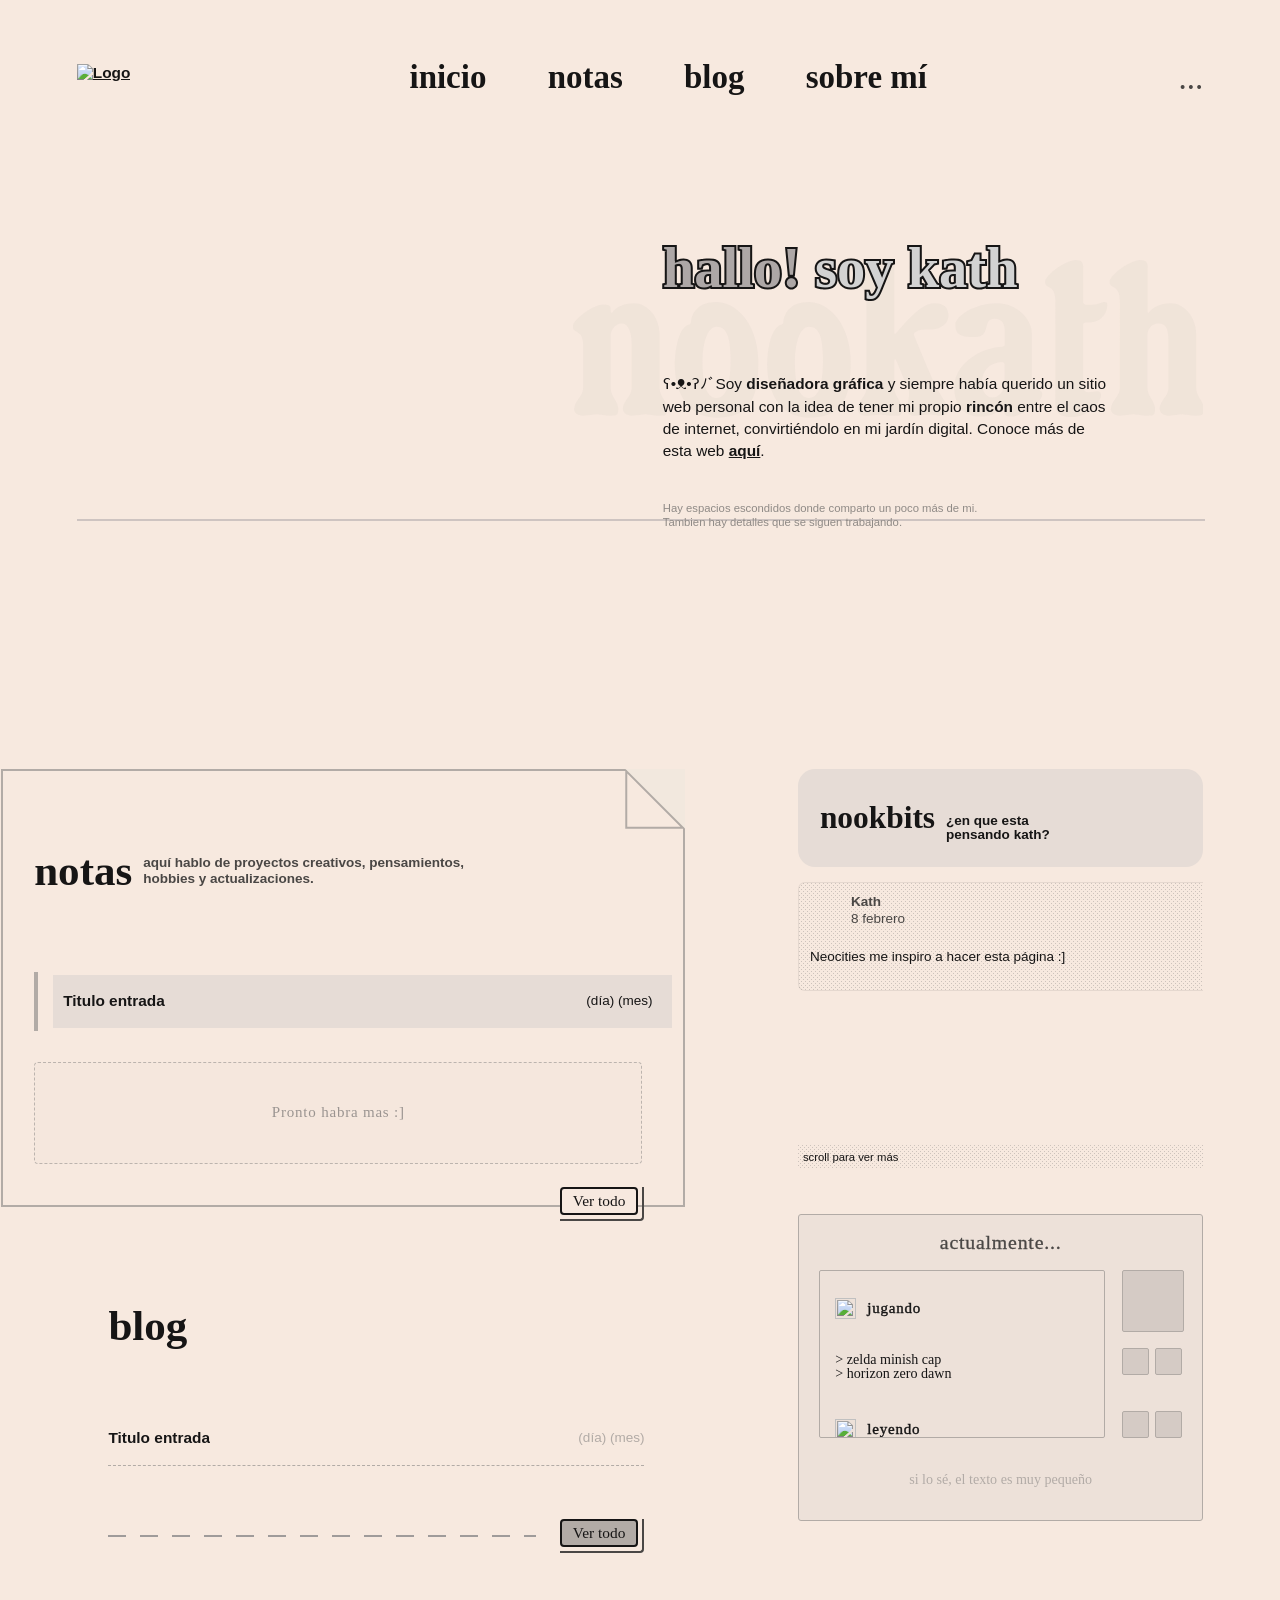
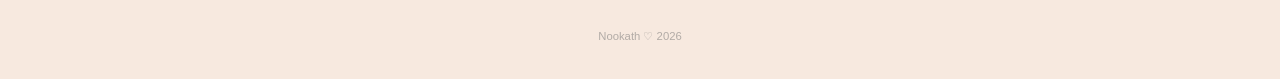
==== commit c5d4f391: "update link home" ====
--- a/index.html
+++ b/index.html
@@ -1,419 +1,421 @@
-<!--
-
-ʕ •ᴥ•ʔ Hi, are you watching my code?
-I'm made this for myself hehe
-Made by Kath 2026
-
--->
-
-<!doctype html>
-<html lang="en" dir="ltr">
-
-<head>
-
-  <meta charset="utf-8" />
-  <meta name="viewport" content="width=device-width, initial-scale=1.0" />
-
-  <title>Nookath</title>
-  <link rel="icon" href="assets/favicon-2.png" />
-
-  <link rel="stylesheet" href="reset.css" media="all" />
-  <link rel="stylesheet" href="styles-common.css" media="all" />
-  <link rel="stylesheet" href="effects.css" />
-  <link rel="stylesheet" href="index.css" media="all" />
-
-
-</head>
-
-<body class="lines">
-  <header>
-    <div class="container">
-      <h1 class="sr-only">Nookath</h1>
-
-      <nav>
-        <div class="logo-nav">
-          <a href="index.html"><img src="assets/Logo.svg" alt="Logo" /></a>
-        </div>
-
-        <div id="navcont" class="links-nav">
-          <div id="bckgMenu" onclick="closeRespMenu()" aria-hidden="true"></div>
-          <div class="bckgNavList"></div>
-
-          <div class="menuItems">
-            <svg id="clipMenu" xmlns="http://www.w3.org/2000/svg" version="1.1" viewBox="0 0 768 201.4">
-              <g>
-                <path
-                  d="M195.7,57.5c-.3,1.7-.5,3.5-.7,5.3h0c0,0,0,.2,0,.2v.4c0,0,0,0,0,0h0c0,0-8.6,61.1-8.6,61.1-1.5,16.9-10.7,29.9-24.5,34.8-3.6,1.3-7.3,2-11.2,2s-3.1-.1-4.7-.3c-4.4-.6-8.7-2.1-12.6-4.4-9.1-5.2-15.7-14.4-17.6-24.5-1.6-7.7-.7-14.2,0-20l2.4-17.5,2.2-15.4,1-7.4,7.4,1,20.7,2.9,7.3,1,2.5-17.9c0-.5.1-.9.2-1.4H0v143.8h768V57.5H195.7Z" />
-                <path
-                  d="M148.5,83.2l-20.7-2.9-2.2,15.4-2.4,17.5c-.7,5.4-1.5,10.9-.1,17.5,1.5,8,6.7,15.3,13.9,19.4,3.1,1.8,6.5,3,9.9,3.4,1.2.2,2.4.3,3.6.3,3,0,5.9-.5,8.6-1.5,11.1-3.9,18.4-14.6,19.6-28.6l8.6-61.2v-.4c.2-1.5.4-3,.6-4.5h-21c0,.7-.2,1.5-.3,2.3l-8.6,61.3v.6c-.2,1.5-1,9.2-6,10.9-.5.2-1.1.3-1.6.3-1.3,0-2.5-.5-3.1-.9-2-1.2-3.5-3.1-3.8-5.1v-.4c-.7-3-.3-6.2.3-10.5l4.6-32.8Z" />
-              </g>
-              <path class="clipIcon"
-                d="M137.1,150.1c3.1,1.8,6.5,3,9.9,3.4,1.2.2,2.4.3,3.6.3,3,0,5.9-.5,8.6-1.5,11.1-3.9,18.4-14.6,19.6-28.6l8.6-61.2v-.4c.4-3.1.8-6,1.3-8.7,1.7-10.6,3.5-21.6-5-35.8l-.3-.5C176.2,6.1,164.7,0,152.3,0c-2.6,0-5.3.3-8,.8-16.5,3.5-29.2,16.9-32.3,34.3l-.9,6.2,20.6,2.9.8-5.7c2-10.7,9.6-16,16-17.3.9-.2,2.2-.4,3.7-.4,4,0,9.5,1.3,13.8,7.5,4.4,7.6,3.6,12.6,2.1,21.6-.5,2.9-1,6.2-1.4,9.8l-8.6,61.3v.6c-.2,1.5-1,9.2-6,10.9-.5.2-1.1.3-1.6.3-1.3,0-2.5-.5-3.1-.9-2-1.2-3.5-3.1-3.8-5.1v-.4c-.7-3-.3-6.2.3-10.5l4.6-32.8-20.7-2.9-2.2,15.4-2.4,17.5c-.7,5.4-1.5,10.9-.1,17.5,1.5,8,6.7,15.3,13.9,19.4Z" />
-            </svg>
-
-            <ul class="nav-list">
-              <li id="iconsMenu">
-                <div id="iconMenu">
-                  <svg xmlns="http://www.w3.org/2000/svg" viewBox="0 0 400 100.1">
-                    <path
-                      d="M.8,94.2c0-4.8,5.6-7.8,5.6-13.1v-27.1c0-10.4-6.5-7.1-6.5-11.8s13.4-14,19.2-14,4.5,2.1,4.8,4.2c.1,1.3.6,1.4,1.1.7,2.1-2.4,6.1-5.6,14-5.6s15.9,8.6,15.9,19.5v34.1c0,5.4,4.8,8.3,4.8,13.1s-1.1,4.5-5.8,4.5-6.1-.8-8-.8c-2.8,0-4.8.8-8.5.8s-5.8-2-5.8-4.5c0-4.8,5.6-7.8,5.6-13.1v-27.9c0-6.2-1.7-13-6.2-13s-7.1,4.5-7.1,7.6v33.3c0,5.4,4.8,8.3,4.8,13.1s-1.1,4.5-5.8,4.5-5.9-.8-8-.8-4.8.8-8.5.8-5.8-2-5.8-4.5Z" />
-                    <path
-                      d="M64.5,66.4c0-5.8,1.6-23.6,8.9-25.4.8-.1,1.3-.7,1.4-1.7.4-4.7,3.7-12.6,16.2-12.6s26.5,13.7,26.5,38.5-6.8,34.8-26.5,34.8-26.5-18.2-26.5-33.7ZM91,87.5c7.1,0,8.9-11,8.9-24.1s-1.8-21-8.9-21-8.9,15.1-8.9,22c0,12.1,1.8,23.1,8.9,23.1Z" />
-                    <path
-                      d="M123.1,66.4c0-5.8,1.6-23.6,8.9-25.4.8-.1,1.3-.7,1.4-1.7.4-4.7,3.7-12.6,16.2-12.6s26.5,13.7,26.5,38.5-6.8,34.8-26.5,34.8-26.5-18.2-26.5-33.7ZM149.6,87.5c7.1,0,8.9-11,8.9-24.1s-1.8-21-8.9-21-8.9,15.1-8.9,22c0,12.1,1.8,23.1,8.9,23.1Z" />
-                    <path
-                      d="M180.5,94.2c0-4.8,5.6-7.8,5.6-13.1V25.8c0-10.4-6.5-7.1-6.5-11.8S193.1,0,198.9,0s4.9,3.7,4.9,6.2v39.6c0,1.3.4,1.4,1.3.4,12.3-14.8,18.6-18.8,24.5-18.8s8.5,3.1,8.5,7.8-4.2,8.9-11.7,8.9-6.3.4-9.2,1.6c-1,.4-1.3,1.3-.8,2.3,5.1,12.6,10.9,26.5,13.8,32.2,3.5,6.9,7.3,10.7,7.3,14.1s-2,4.5-4.5,4.5-3.7-.8-7.3-.8-5.9.8-9.2.8-4.7-2-4.7-4.5,1.3-5.9,1.3-9-.1-2.5-.8-4.1c-1.8-4.2-4.2-10.2-7.2-17.2-.8-1.8-1.3-1.7-1.3.3v16.9c0,5.4,4.8,8.3,4.8,13.1s-1.1,4.5-5.8,4.5-5.9-.8-8-.8-4.8.8-8.5.8-5.8-2-5.8-4.5Z" />
-                    <path
-                      d="M241.7,81.2c0-15.4,16.2-25.5,30.5-26.2,1,0,1.6-.6,1.6-1.6v-8.2c0-4.1-1.3-7.9-6.6-7.9-7.9,0-1.8,11.6-12.1,11.6s-12.6-2-12.6-7.8,12.7-13.7,26.2-13.7,22.3,10.6,22.3,19.3v26.8c0,10.4,6.6,7.1,6.6,11.8s-13.5,14-19.3,14-4.9-2.7-5.2-5.5c0-1-.3-1.1-1-.3-2.3,2.7-6.8,5.8-13.7,5.8-11,0-16.6-7.6-16.6-18.2ZM265.7,87.2c4.5,0,8-3.9,8-9.5v-11.4c0-1-.6-1.6-1.6-1.6-10.7.7-12.8,8.5-12.8,13.7s3.4,8.7,6.3,8.7Z" />
-                    <path
-                      d="M305.9,83.9V25.8c0-10.4-6.5-7.1-6.5-11.8s13.4-14,19.2-14,4.9,3.7,4.9,6.2v20.5c0,1,.6,1.6,1.6,1.6h4.1c4.5,0,5.9-1.6,7.6-1.6s2,.8,2,2c0,4.5-3.5,10.9-11.4,10.9h-2.3c-1,0-1.6.6-1.6,1.6v38.5c0,7.8,8.5,1.6,10.9,4.4,2.7,3.1-6.5,15.5-18.3,15.5s-10.2-6.5-10.2-15.5Z" />
-                    <path
-                      d="M341.2,94.2c0-4.8,5.6-7.8,5.6-13.1V25.8c0-10.4-6.5-7.1-6.5-11.8s13.4-14,19.2-14,4.9,3.7,4.9,6.2v26.2c0,1.3.4,1.4,1,.7,2.1-2.4,6.1-5.6,14-5.6s15.8,8.6,15.8,19.5v34.1c0,5.4,4.8,8.3,4.8,13.1s-1.1,4.5-5.8,4.5-5.9-.8-7.9-.8c-2.8,0-4.8.8-8.5.8s-5.8-2-5.8-4.5c0-4.8,5.6-7.8,5.6-13.1v-29.5c0-6.6-.8-11.4-6.2-11.4s-7.1,4.5-7.1,7.6v33.3c0,5.4,4.8,8.3,4.8,13.1s-1.1,4.5-5.8,4.5-5.9-.8-8-.8-4.8.8-8.5.8-5.8-2-5.8-4.5Z" />
-                  </svg>
-                </div>
-                <button id="closeMenu" onclick="closeRespMenu()" aria-label="close menu">
-                  <svg xmlns="http://www.w3.org/2000/svg" viewBox="0 0 100 100">
-                    <path
-                      d="M96.6,88.2c-1-.9-.4-3.3-1.6-4-2.1-1.3-3.7-3.2-5.2-5.1-1.5-1.9-4-2.9-4.3-6.1-.1-1.7-1.9-1.9-2.7-3.1-.8-1.1-1.1-2.7-1.8-3.8-.6-.9-1.3-1.7-2.2-2.2-.9-.5-2.3-.5-3.1-1.1-1.3-1-2.4-2.3-3.5-3.4s-1.6-1.8-2.5-2.4c-.4-.3-2.2.6-1.9,0,1.2-2.2-.3-1.8-.7-2.5-.8-1.6-3-1.8-4.5-2.7,0,0-.2-.1-.2-.2.8,0,1-.9,1.5-1.4.6-.6.6-1.8,1.8-1.5,1.3.3.6-1.1,1.1-1.5,2.7-2.4,4.9-5.2,7.7-7.5,2.8-2.2,4-6.1,8.4-6.6,1.3-.2,2.4-.7,1.3-3.2,2.1-.5,1.5-3.5,2.6-5,1.3-1.7,4.4-1.7,3.5-5.4,0-.2.2-.2.5,0,1.8,1.2,1.3,0,1.9-.2,1.9-.3,1.4-2.9,1.9-4.5.2-.8.4-1.7.6-2.5.2-.5-.2-1.5-.6-2.5-.6-1.3-2.2-2.9-3.9-4.2-3.9-2.7-5.4-2.3-6.5-1.5-1.9,1.4-3.8,2.8-4.9,5-1.1,2.2-5.3,1.2-5,4.8,0,.2,0,.3-.3.3-.6,0-1.6-.4-1.8-.1-.3.4.2,1.5,0,2-.2.6-1.6.4-1,1.4,1.1,2.3.2,2.6-.9,2.5-2.5-.3-2.8,1.7-4.3,2.4-1.3.7-1.2,2.8-4,1.9-.5-.2-.8.3-.5.8,1,1.6.1,1.5-.2,1.8-1.2,1.4-2.1,3.1-4,3.8-1.8.6.1,5-3.5,3.8-.2,0-.4,0-.3.3,1.5,2.2.2,1.9-.3,2.3-.5.5-1,1-1.7,1.3-.3-.4-.9-.6-1.3-1-.6-.6-1.8-.6-1.5-1.8.3-1.3-1.1-.6-1.5-1.1-2.4-2.7-5.2-4.9-7.5-7.7-2.2-2.8-6.1-4-6.6-8.4-.2-1.3-.7-2.4-3.2-1.3-.5-2.1-3.5-1.5-5-2.6-1.7-1.3-1.7-4.4-5.4-3.5-.2,0-.2-.2,0-.5,1.2-1.8,0-1.3-.2-1.9-.3-1.9-2.9-1.4-4.5-1.9-.8-.2-1.7-.4-2.5-.6-.5-.2-1.5.2-2.5.6-1.3.6-2.9,2.2-4.2,3.9-2.7,3.9-2.3,5.4-1.5,6.5,1.4,1.9,2.8,3.8,5,4.9,2.2,1.1,1.2,5.3,4.8,5,.2,0,.3,0,.3.3,0,.6-.4,1.6-.1,1.8.4.3,1.5-.2,2,0,.6.2.4,1.6,1.4,1,2.3-1.1,2.6-.2,2.5.9-.3,2.5,1.7,2.8,2.4,4.3.7,1.3,2.8,1.2,1.9,4-.2.5.3.8.8.5,1.6-1,1.5-.1,1.8.2,1.4,1.2,3.1,2.1,3.8,4,.6,1.8,5-.1,3.8,3.5,0,.2,0,.4.3.3,2.2-1.5,1.9-.2,2.3.3.5.5.9.9,1.2,1.6.1.8-.7.8-1.1,1.1-.6.4,0,1.8-.4,2.5-.4,1.1-1.8,1.2-3.1,1.4-1.7.3-2.6,1.7-3.3,3.1-.7,1.3-3,.8-3.3,2.7-.3,2.1-2.4,2.6-3.5,4-1.1,1.4-1.7,3.3-2.8,4.8-1.1,1.5-2.7,2.5-3.8,4-.4.6-2.7-.8-2.2.2,1,2.1-.3,1.9-.7,2.4-1.2,1.6-2.7,2.8-4.1,4.2-1.6,1.6-3,3.3-4.8,4.7-1.2.9,0,3.9.5,6.2,0,.2.3.5.5.9,1.3,1.6,6.2,5.3,6.6,4.9.9-1,3.3-.4,4-1.6,1.3-2.1,3.2-3.7,5.1-5.2,1.9-1.5,2.9-4,6.1-4.3,1.7-.1,1.9-1.9,3.1-2.7,1.1-.8,2.7-1.1,3.8-1.8.9-.6,1.7-1.3,2.2-2.2.5-.9.5-2.3,1.1-3.1,1-1.3,2.3-2.4,3.4-3.5.8-.8,1.8-1.6,2.4-2.5.3-.4-.6-2.2,0-1.9,2.2,1.2,1.8-.3,2.5-.7,1.5-.8,1.8-2.6,2.5-4.1,1.3-.5,1.2.5,1.5.9.4.6,1.8,0,2.5.4,1.1.4,1.2,1.8,1.4,3.1.3,1.7,1.7,2.6,3.1,3.3,1.3.7.8,3,2.7,3.3,2.1.3,2.6,2.4,4,3.5,1.4,1.1,3.3,1.7,4.8,2.8,1.5,1.1,2.5,2.7,4,3.8.6.4-.8,2.7.2,2.2,2.1-1,1.9.3,2.4.7,1.6,1.2,2.8,2.7,4.2,4.1,1.6,1.6,3.3,3,4.7,4.8.9,1.2,3.9,0,6.2-.5.2,0,.5-.3.9-.5,1.6-1.3,5.3-6.2,4.9-6.6Z" />
-                  </svg>
-                </button>
-              </li>
-
-              <li><a class="pag-nav" href="notes.html">Notas</a></li>
-              <li><a class="pag-nav" href="blog.html">Blog</a></li>
-              <li><a class="pag-nav" href="me.html">Sobre mí</a></li>
-
-              <li id="qMnu">
-                <p id="quoteMenu" class="nfpx-bs pixel-corners">
-                  Ser malo en algo es el primer paso para ser extrañamente bueno en algo
-                  <span class="triangleQuote"></span>
-                </p>
-              </li>
-            </ul>
-          </div>
-
-        </div>
-
-        <span id="time-wid">...</span>
-
-        <button id="hambuMenu" onclick="openRespMenu()" aria-label="open menu" aria-expanded="false"
-          aria-controls="navcont">
-          <svg xmlns="http://www.w3.org/2000/svg" viewBox="0 0 100 100">
-            <path
-              d="M89.7,21.4c-1.6,0-3.1-.1-4.7,0-.6,0-1.2-.9-1.8,1.1-.3,1-.9-1.4-1.4-1.3-1.5.3-2.9,0-4.4.1-1.4.2-2.8,1-4.3,1.3-1.4.2-2.9-.9-4.2.3-1.2,1-2.2-.8-3.4-.4-1.2.5-2.4.8-3.6-.1-.9-.6-1.7-1.4-2.6-1-.5.3-1,1.4-1.6,1.3-.5,0-1.1-1.1-1.6,1.2,0,.2-.3-.2-.4-.5-.6-1.5-1.3-1.4-1.8-.4-.5,1-.9.9-1.3.9-1.2.1-2.4.2-3.6,0-.9-.2-1.8-1-2.7-1.3-.9-.2-1.9.8-2.8-.3-.9-1.1-1.7-1.1-2.6-1.1-.5,0-1.1-1.1-1.5,1.3,0,.2-.2.2-.3,0-1.4-3.1-2.7,1-4.2.2-1.4-.8-2.9-.2-4.4-.1-.4,0-.8-.7-1.2,1-.1.6-.5.7-.7.2-1.1-2.3-2.2-.9-3.3-1.3-1.3-.4-2.5.6-3.8-1.2-.5-.8-1.3-1.2-1.9,1-.3,1-.9,0-1.4.2-.4.2-.8,1.2-1.1,1.2-.3,0-.6-.8-1-1.3,0-.1-.2-.1-.3,0-1.9,2.5-3.7-.8-5.6-.2-1.9.7-3.8.4-5.7,0-1-.2-2.1-.9-2.8-5.1-.3-1.9-.3-3.9.1-5.1.3-.9.7-1.7,1.1-1.9.6-.4,1.2-.9,1.8-1.2,1.2-.7,2.4-2.7,3.6-1.6.4.3.8-.8,1.2,1.1,0,.3.2.4.3.3,1.7-2.9,3.4-1,5.1-1.2,1.4-.2,2.8-2.5,4.3-1.5.8-2.3,1.7-1.9,2.5-1.2,2.8,2.5,5.7.8,8.5,1.1,2.9.3,5.8,0,8.7.1.5,0,.9-1.3,1.5-.3.5,1,1.2.2,1.9.2s1.2-.5,1.7,0c2.3,2.4,4.5,1,6.8,1.2,2.3.3,4.5.5,6.8-.1,1.4-.4,2.7-1.6,4.1-1.2.6.2,1.2-1,1.8,1.1.2.6.7-1.1,1.1-1.1.9-.2,1.9,0,2.8,0s2.6.2,3.9,0c.8-.1,1.6-1,2.4-1.3.8-.2,1.7-.2,2.5,0,1.1.3,2.1,1.1,3.2,1.3,1.1.2,2.2-.8,3.3.2,2,1.9,3.9.9,5.9,1.1,1.9.2,3.9.4,5.8,0,1.1-.3,2.1,1.6,3.2,1.6.5,0,1.2,5.4,1,7.3,0,.4-.1.7-.2.9-1.1,1.7-2,4.4-3.2,4.2-1.8-.3-3.6,0-5.4,0Z" />
-            <path
-              d="M89.7,57.5c-1.6,0-3.1-.1-4.7,0-.6,0-1.2-.9-1.8,1.1-.3,1-.9-1.4-1.4-1.3-1.5.3-2.9,0-4.4.1-1.4.2-2.8,1-4.3,1.3-1.4.2-2.9-.9-4.2.3-1.2,1-2.2-.8-3.4-.4-1.2.5-2.4.8-3.6-.1-.9-.6-1.7-1.4-2.6-1-.5.3-1,1.4-1.6,1.3-.5,0-1.1-1.1-1.6,1.2,0,.2-.3-.2-.4-.5-.6-1.5-1.3-1.4-1.8-.4-.5,1-.9.9-1.3.9-1.2.1-2.4.2-3.6,0-.9-.2-1.8-1-2.7-1.3-.9-.2-1.9.8-2.8-.3-.9-1.1-1.7-1.1-2.6-1.1-.5,0-1.1-1.1-1.5,1.3,0,.2-.2.2-.3,0-1.4-3.1-2.7,1-4.2.2-1.4-.8-2.9-.2-4.4-.1-.4,0-.8-.7-1.2,1-.1.6-.5.7-.7.2-1.1-2.3-2.2-.9-3.3-1.3-1.3-.4-2.5.6-3.8-1.2-.5-.8-1.3-1.2-1.9,1-.3,1-.9,0-1.4.2-.4.2-.8,1.2-1.1,1.2-.3,0-.6-.8-1-1.3,0-.1-.2-.1-.3,0-1.9,2.5-3.7-.8-5.6-.2-1.9.7-3.8.4-5.7,0-1-.2-2.1-.9-2.8-5.1-.3-1.9-.3-3.9.1-5.1.3-.9.7-1.7,1.1-1.9.6-.4,1.2-.9,1.8-1.2,1.2-.7,2.4-2.7,3.6-1.6.4.3.8-.8,1.2,1.1,0,.3.2.4.3.3,1.7-2.9,3.4-1,5.1-1.2,1.4-.2,2.8-2.5,4.3-1.5.8-2.3,1.7-1.9,2.5-1.2,2.8,2.5,5.7.8,8.5,1.1,2.9.3,5.8,0,8.7.1.5,0,.9-1.3,1.5-.3.5,1,1.2.2,1.9.2s1.2-.5,1.7,0c2.3,2.4,4.5,1,6.8,1.2,2.3.3,4.5.5,6.8-.1,1.4-.4,2.7-1.6,4.1-1.2.6.2,1.2-1,1.8,1.1.2.6.7-1.1,1.1-1.1.9-.2,1.9,0,2.8,0s2.6.2,3.9,0c.8-.1,1.6-1,2.4-1.3.8-.2,1.7-.2,2.5,0,1.1.3,2.1,1.1,3.2,1.3,1.1.2,2.2-.8,3.3.2,2,1.9,3.9.9,5.9,1.1,1.9.2,3.9.4,5.8,0,1.1-.3,2.1,1.6,3.2,1.6.5,0,1.2,5.4,1,7.3,0,.4-.1.7-.2.9-1.1,1.7-2,4.4-3.2,4.2-1.8-.3-3.6,0-5.4,0Z" />
-            <path
-              d="M89.7,92.6c-1.6,0-3.1-.1-4.7,0-.6,0-1.2-.9-1.8,1.1-.3,1-.9-1.4-1.4-1.3-1.5.3-2.9,0-4.4.1-1.4.2-2.8,1-4.3,1.3-1.4.2-2.9-.9-4.2.3-1.2,1-2.2-.8-3.4-.4-1.2.5-2.4.8-3.6-.1-.9-.6-1.7-1.4-2.6-1-.5.3-1,1.4-1.6,1.3-.5,0-1.1-1.1-1.6,1.2,0,.2-.3-.2-.4-.5-.6-1.5-1.3-1.4-1.8-.4-.5,1-.9.9-1.3.9-1.2.1-2.4.2-3.6,0-.9-.2-1.8-1-2.7-1.3-.9-.2-1.9.8-2.8-.3-.9-1.1-1.7-1.1-2.6-1.1-.5,0-1.1-1.1-1.5,1.3,0,.2-.2.2-.3,0-1.4-3.1-2.7,1-4.2.2-1.4-.8-2.9-.2-4.4-.1-.4,0-.8-.7-1.2,1-.1.6-.5.7-.7.2-1.1-2.3-2.2-.9-3.3-1.3-1.3-.4-2.5.6-3.8-1.2-.5-.8-1.3-1.2-1.9,1-.3,1-.9,0-1.4.2-.4.2-.8,1.2-1.1,1.2-.3,0-.6-.8-1-1.3,0-.1-.2-.1-.3,0-1.9,2.5-3.7-.8-5.6-.2-1.9.7-3.8.4-5.7,0-1-.2-2.1-.9-2.8-5.1-.3-1.9-.3-3.9.1-5.1.3-.9.7-1.7,1.1-1.9.6-.4,1.2-.9,1.8-1.2,1.2-.7,2.4-2.7,3.6-1.6.4.3.8-.8,1.2,1.1,0,.3.2.4.3.3,1.7-2.9,3.4-1,5.1-1.2,1.4-.2,2.8-2.5,4.3-1.5.8-2.3,1.7-1.9,2.5-1.2,2.8,2.5,5.7.8,8.5,1.1,2.9.3,5.8,0,8.7.1.5,0,.9-1.3,1.5-.3.5,1,1.2.2,1.9.2s1.2-.5,1.7,0c2.3,2.4,4.5,1,6.8,1.2,2.3.3,4.5.5,6.8-.1,1.4-.4,2.7-1.6,4.1-1.2.6.2,1.2-1,1.8,1.1.2.6.7-1.1,1.1-1.1.9-.2,1.9,0,2.8,0s2.6.2,3.9,0c.8-.1,1.6-1,2.4-1.3.8-.2,1.7-.2,2.5,0,1.1.3,2.1,1.1,3.2,1.3,1.1.2,2.2-.8,3.3.2,2,1.9,3.9.9,5.9,1.1,1.9.2,3.9.4,5.8,0,1.1-.3,2.1,1.6,3.2,1.6.5,0,1.2,5.4,1,7.3,0,.4-.1.7-.2.9-1.1,1.7-2,4.4-3.2,4.2-1.8-.3-3.6,0-5.4,0Z" />
-          </svg></button>
-      </nav>
-    </div>
-  </header>
-
-  <main class="main-flex" id="main-content">
-
-    <div class="container">
-
-      <div class="sec1 flex-c">
-        <div class="intro flex-c">
-          <h2 class="h1">
-            <span class="hallo">hallo!</span>
-            <span class="soykath">soy kath</span>
-          </h2>
-          <p class="t-bs">
-            ʕ•ᴥ•ʔﾉﾞSoy <b>diseñadora gráfica</b> y siempre había querido un
-            sitio web personal con la idea de tener mi propio
-            <b>rincón</b> entre el caos de internet, convirtiéndolo en mi
-            jardín digital. Conoce más de esta web <a href=""> aquí</a>.
-          </p>
-
-          <p class="t-xs c-3-2">
-            Hay espacios escondidos donde comparto un poco más de mi. <br />
-            Tambien hay detalles que se siguen trabajando.
-          </p>
-        </div>
-
-        <!-- Sección de la  ilustración completa -->
-        <div class="illustration sidetoside">
-          <div class="text-d">
-            <svg xmlns="http://www.w3.org/2000/svg" version="1.1" viewBox="0 0 400 100.1">
-              <path
-                d="M.8,94.2c0-4.8,5.6-7.8,5.6-13.1v-27.1c0-10.4-6.5-7.1-6.5-11.8s13.4-14,19.2-14,4.5,2.1,4.8,4.2c.1,1.3.6,1.4,1.1.7,2.1-2.4,6.1-5.6,14-5.6s15.9,8.6,15.9,19.5v34.1c0,5.4,4.8,8.3,4.8,13.1s-1.1,4.5-5.8,4.5-6.1-.8-8-.8c-2.8,0-4.8.8-8.5.8s-5.8-2-5.8-4.5c0-4.8,5.6-7.8,5.6-13.1v-27.9c0-6.2-1.7-13-6.2-13s-7.1,4.5-7.1,7.6v33.3c0,5.4,4.8,8.3,4.8,13.1s-1.1,4.5-5.8,4.5-5.9-.8-8-.8-4.8.8-8.5.8-5.8-2-5.8-4.5Z" />
-              <path
-                d="M64.5,66.4c0-5.8,1.6-23.6,8.9-25.4.8-.1,1.3-.7,1.4-1.7.4-4.7,3.7-12.6,16.2-12.6s26.5,13.7,26.5,38.5-6.8,34.8-26.5,34.8-26.5-18.2-26.5-33.7ZM91,87.5c7.1,0,8.9-11,8.9-24.1s-1.8-21-8.9-21-8.9,15.1-8.9,22c0,12.1,1.8,23.1,8.9,23.1Z" />
-              <path
-                d="M123.1,66.4c0-5.8,1.6-23.6,8.9-25.4.8-.1,1.3-.7,1.4-1.7.4-4.7,3.7-12.6,16.2-12.6s26.5,13.7,26.5,38.5-6.8,34.8-26.5,34.8-26.5-18.2-26.5-33.7ZM149.6,87.5c7.1,0,8.9-11,8.9-24.1s-1.8-21-8.9-21-8.9,15.1-8.9,22c0,12.1,1.8,23.1,8.9,23.1Z" />
-              <path
-                d="M180.5,94.2c0-4.8,5.6-7.8,5.6-13.1V25.8c0-10.4-6.5-7.1-6.5-11.8S193.1,0,198.9,0s4.9,3.7,4.9,6.2v39.6c0,1.3.4,1.4,1.3.4,12.3-14.8,18.6-18.8,24.5-18.8s8.5,3.1,8.5,7.8-4.2,8.9-11.7,8.9-6.3.4-9.2,1.6c-1,.4-1.3,1.3-.8,2.3,5.1,12.6,10.9,26.5,13.8,32.2,3.5,6.9,7.3,10.7,7.3,14.1s-2,4.5-4.5,4.5-3.7-.8-7.3-.8-5.9.8-9.2.8-4.7-2-4.7-4.5,1.3-5.9,1.3-9-.1-2.5-.8-4.1c-1.8-4.2-4.2-10.2-7.2-17.2-.8-1.8-1.3-1.7-1.3.3v16.9c0,5.4,4.8,8.3,4.8,13.1s-1.1,4.5-5.8,4.5-5.9-.8-8-.8-4.8.8-8.5.8-5.8-2-5.8-4.5Z" />
-              <path
-                d="M241.7,81.2c0-15.4,16.2-25.5,30.5-26.2,1,0,1.6-.6,1.6-1.6v-8.2c0-4.1-1.3-7.9-6.6-7.9-7.9,0-1.8,11.6-12.1,11.6s-12.6-2-12.6-7.8,12.7-13.7,26.2-13.7,22.3,10.6,22.3,19.3v26.8c0,10.4,6.6,7.1,6.6,11.8s-13.5,14-19.3,14-4.9-2.7-5.2-5.5c0-1-.3-1.1-1-.3-2.3,2.7-6.8,5.8-13.7,5.8-11,0-16.6-7.6-16.6-18.2ZM265.7,87.2c4.5,0,8-3.9,8-9.5v-11.4c0-1-.6-1.6-1.6-1.6-10.7.7-12.8,8.5-12.8,13.7s3.4,8.7,6.3,8.7Z" />
-              <path
-                d="M305.9,83.9V25.8c0-10.4-6.5-7.1-6.5-11.8s13.4-14,19.2-14,4.9,3.7,4.9,6.2v20.5c0,1,.6,1.6,1.6,1.6h4.1c4.5,0,5.9-1.6,7.6-1.6s2,.8,2,2c0,4.5-3.5,10.9-11.4,10.9h-2.3c-1,0-1.6.6-1.6,1.6v38.5c0,7.8,8.5,1.6,10.9,4.4,2.7,3.1-6.5,15.5-18.3,15.5s-10.2-6.5-10.2-15.5Z" />
-              <path
-                d="M341.2,94.2c0-4.8,5.6-7.8,5.6-13.1V25.8c0-10.4-6.5-7.1-6.5-11.8s13.4-14,19.2-14,4.9,3.7,4.9,6.2v26.2c0,1.3.4,1.4,1,.7,2.1-2.4,6.1-5.6,14-5.6s15.8,8.6,15.8,19.5v34.1c0,5.4,4.8,8.3,4.8,13.1s-1.1,4.5-5.8,4.5-5.9-.8-7.9-.8c-2.8,0-4.8.8-8.5.8s-5.8-2-5.8-4.5c0-4.8,5.6-7.8,5.6-13.1v-29.5c0-6.6-.8-11.4-6.2-11.4s-7.1,4.5-7.1,7.6v33.3c0,5.4,4.8,8.3,4.8,13.1s-1.1,4.5-5.8,4.5-5.9-.8-8-.8-4.8.8-8.5.8-5.8-2-5.8-4.5Z" />
-            </svg>
-          </div>
-
-          <div class="table-paint">
-            <div class="cuadros">
-              <div class="cuadro1">
-                <img src="assets/illustration/paint-1.svg" alt="" />
-              </div>
-              <div id="cuadro2"></div>
-              <audio id="hover-sound" src="assets/illustration/duck.mp3"></audio>
-            </div>
-
-            <div id="table-items">
-              <div class="pc-others">
-                <div id="computer"></div>
-                <div class="pencils">
-                  <img src="assets/illustration/pencils.svg" alt="" />
-                </div>
-                <div class="coffeebear" id="trigger-mouse">
-                  <div id="coffee" class="capa"></div>
-                  <div id="bear" class="capa"></div>
-                </div>
-              </div>
-
-              <div id="table">
-                <img src="assets/illustration/table.svg" alt="" />
-              </div>
-            </div>
-          </div>
-
-          <div id="chrctr"></div>
-
-          <div id="library">
-            <div id="lb-others">
-              <div id="switch"></div>
-              <div id="triforce">
-                <img src="assets/illustration/triforce.svg" alt="" />
-              </div>
-            </div>
-
-            <div id="lbry">
-              <img src="assets/illustration/library.svg" alt="" />
-            </div>
-          </div>
-
-          <div id="flower-i">
-            <img src="assets/illustration/flower.svg" alt="" />
-          </div>
-
-          <div id="cat-i"></div>
-        </div>
-        <!-- Fin ilustración -->
-        <div class="line-d"></div>
-      </div>
-
-      <div class="sec2">
-        <!-- inicio seccion 2 -->
-
-        <!-- columna 1 -->
-        <div class="row1 flex-c">
-          <div class="notes-content flex-c">
-            <div class="notes-sec flex-c">
-              <div class="triangle"></div>
-
-              <div class="notes-title sidetoside">
-                <a href="notes.html">
-                  <h2>notas</h2>
-                </a>
-                <p class="t-sm c-2">
-                  aquí hablo de proyectos creativos, pensamientos, hobbies y
-                  actualizaciones.
-                </p>
-              </div>
-
-              <!-- entradas diario -->
-              <ul class="ul-style-none flex-c">
-                <li class="line-side">
-                  <article>
-                    <a href="" class="d-entry">
-                      <h3 class="t-bs">Titulo entrada</h3>
-                      <date datetime="2026-02-28" class="t-sm">(día) (mes)</date>
-                    </a>
-                  </article>
-                </li>
-              </ul>
-
-              <div class="empty-b">
-                <span class="nfpx-sm">Pronto habra mas :]</span>
-              </div>
-            </div>
-
-            <a href="" class="bttn-prop bttn-style1">
-              <div>Ver todo</div>
-            </a>
-          </div>
-
-          <div class="sec-blog flex-c">
-            <div class="sidetoside">
-              <a href="blog.html">
-                <h2>blog</h2>
-              </a>
-            </div>
-
-            <!-- entradas blog -->
-            <ul class="entrys-blog flex-c ul-style-none">
-              <li>
-                <article>
-                  <a href="" class="blog-entry sidetoside">
-                    <h3 class="t-bs">Titulo entrada</h3>
-                    <date datetime="2026-02-28" class="t-sm c-3">(día) (mes)</date>
-                  </a>
-                </article>
-              </li>
-            </ul>
-
-            <div class="blog-bttn">
-              <div class="line-btn"></div>
-              <a href="" class="bttn-prop bttn-style3">
-                <div>Ver todo</div>
-              </a>
-            </div>
-          </div>
-        </div>
-        <!-- fin columna 1 -->
-
-        <!-- columna 2 -->
-        <div class="row2 flex-c">
-          <div id="nookbits" class="flex-c">
-            <div class="nkbt-tittle sidetoside bc-4">
-              <!-- (revisar) tener h2 y nkbt-tittle en cuenta para css -->
-              <h2 class="tittle-nkbts">nookbits</h2>
-              <p class="t-sm">
-                ¿en que esta <br />
-                pensando kath?
-              </p>
-            </div>
-
-            <ul class="overflow-nookbits c-1 ul-style-none">
-              <li class="nookbit flex-c">
-                <div class="nookbit-1 sidetoside">
-                  <div class="nook-icon"></div>
-                  <div class="n-f flex-c">
-                    <span class="t-sm c-2"><b>Kath</b></span>
-                    <date datetime="2026-02-08" class="t-sm c-2">8 febrero</date>
-                  </div>
-                </div>
-                <p class="t-sm c-1">
-                  Neocities me inspiro a hacer esta página :]
-                </p>
-              </li>
-            </ul>
-
-            <div class="scrollformore t-xs">scroll para ver más</div>
-          </div>
-
-          <div class="status flex-c">
-            <div class="nfpx-tl c-2">actualmente...</div>
-
-            <div class="status-sec">
-              <div class="activities flex-c">
-                <div class="actv flex-c">
-                  <div class="sidetoside">
-                    <img src="assets/icons/prueba icono.png" alt="" class="img-actv" />
-                    <p class="nfpx-sm">jugando</p>
-                  </div>
-                  <p class="nfpx-xxs">
-                    > zelda minish cap <br />
-                    > horizon zero dawn
-                  </p>
-                </div>
-
-                <div class="actv flex-c">
-                  <div class="sidetoside">
-                    <img src="assets/icons/prueba icono2.png" alt="" class="img-actv" />
-                    <p class="nfpx-sm">leyendo</p>
-                  </div>
-                  <p class="nfpx-xxs">percy jackson lightning thief</p>
-                </div>
-
-                <div class="actv flex-c">
-                  <div class="sidetoside">
-                    <img src="assets/icons/prueba icono3.png" alt="" class="img-actv" />
-                    <p class="nfpx-sm">cancion favorita</p>
-                  </div>
-                  <p class="nfpx-xxs">RUDE! de Hearts2Hearts</p>
-                </div>
-
-                <div class="actv flex-c">
-                  <div class="sidetoside">
-                    <img src="assets/icons/prueba icono4.png" alt="" class="img-actv" />
-                    <p class="nfpx-sm">serie</p>
-                  </div>
-                  <p class="nfpx-xxs">The Walking Dead</p>
-                </div>
-              </div>
-
-              <div class="gamify flex-c">
-                <div class="profile-gmf nfpx-xxs">
-                  <img src="assets/icons/perfil.webp" alt="" />
-                </div>
-
-                <div class="icons-gmf">
-                  <!--no confundir las clases -->
-
-                  <a href="">
-                    <div class="icon-gmf nfpx-xxs">
-                      <img src="assets/icons/ico1.webp" alt="" />
-                    </div>
-                  </a>
-                  <a href="">
-                    <div class="icon-gmf nfpx-xxs">
-                      <img src="assets/icons/ico2.webp" alt="" />
-                    </div>
-                  </a>
-                  <a href="">
-                    <div class="icon-gmf nfpx-xxs">
-                      <img src="assets/icons/ico3.webp" alt="" />
-                    </div>
-                  </a>
-                  <a href="">
-                    <div class="icon-gmf nfpx-xxs">
-                      <img src="assets/icons/ico4.webp" alt="" />
-                    </div>
-                  </a>
-                </div>
-              </div>
-            </div>
-
-            <p class="nfpx-xxs c-3 note-sts">
-              si lo sé, el texto es muy pequeño
-            </p>
-          </div>
-        </div>
-        <!-- fin columna 2 -->
-      </div>
-      <!-- fin seccion 2 -->
-    </div>
-  </main>
-
-  <footer>
-    <div class="container t-xs c-3">
-      <span>Nookath ♡ <span id="year">2026</span></span>
-    </div>
-  </footer>
-
-  <!-- Scripts -->
-  <script src="assets/scripts/time-script.js"></script>
-
-  <script src="assets/scripts/lottie.js"></script>
-
-  <script src="assets/scripts/animation.js"></script>
-
-  <script src="assets/scripts/respMenu.js"></script>
-
-  <script>
-    // Busca el elemento con el id "year" y le pone el año actual
-    document.getElementById("year").innerText = new Date().getFullYear();
-  </script>
-
-  <script src="assets/scripts/fitty.min.js"></script>
-  <script>
-    fitty("#fit");
-  </script>
-</body>
-
+<!--
+
+ʕ •ᴥ•ʔ Hi, are you watching my code?
+I'm made this for myself hehe
+Made by Kath 2026
+
+-->
+
+<!doctype html>
+<html lang="en" dir="ltr">
+
+<head>
+
+  <meta charset="utf-8" />
+  <meta name="viewport" content="width=device-width, initial-scale=1.0" />
+
+  <title>Nookath</title>
+  <link rel="icon" href="assets/favicon-2.png" />
+
+  <link rel="stylesheet" href="reset.css" media="all" />
+  <link rel="stylesheet" href="styles-common.css" media="all" />
+  <link rel="stylesheet" href="effects.css" />
+  <link rel="stylesheet" href="index.css" media="all" />
+
+
+</head>
+
+<body class="lines">
+
+  <header>
+    <div class="container">
+      <h1 class="sr-only">Nookath</h1>
+
+      <nav>
+        <div class="logo-nav">
+          <a href="index.html"><img src="assets/Logo.svg" alt="Logo" /></a>
+        </div>
+
+        <div id="navcont" class="links-nav">
+          <div id="bckgMenu" onclick="closeRespMenu()" aria-hidden="true"></div>
+          <div class="bckgNavList"></div>
+
+          <div class="menuItems">
+            <svg id="clipMenu" xmlns="http://www.w3.org/2000/svg" version="1.1" viewBox="0 0 768 201.4">
+              <g>
+                <path
+                  d="M195.7,57.5c-.3,1.7-.5,3.5-.7,5.3h0c0,0,0,.2,0,.2v.4c0,0,0,0,0,0h0c0,0-8.6,61.1-8.6,61.1-1.5,16.9-10.7,29.9-24.5,34.8-3.6,1.3-7.3,2-11.2,2s-3.1-.1-4.7-.3c-4.4-.6-8.7-2.1-12.6-4.4-9.1-5.2-15.7-14.4-17.6-24.5-1.6-7.7-.7-14.2,0-20l2.4-17.5,2.2-15.4,1-7.4,7.4,1,20.7,2.9,7.3,1,2.5-17.9c0-.5.1-.9.2-1.4H0v143.8h768V57.5H195.7Z" />
+                <path
+                  d="M148.5,83.2l-20.7-2.9-2.2,15.4-2.4,17.5c-.7,5.4-1.5,10.9-.1,17.5,1.5,8,6.7,15.3,13.9,19.4,3.1,1.8,6.5,3,9.9,3.4,1.2.2,2.4.3,3.6.3,3,0,5.9-.5,8.6-1.5,11.1-3.9,18.4-14.6,19.6-28.6l8.6-61.2v-.4c.2-1.5.4-3,.6-4.5h-21c0,.7-.2,1.5-.3,2.3l-8.6,61.3v.6c-.2,1.5-1,9.2-6,10.9-.5.2-1.1.3-1.6.3-1.3,0-2.5-.5-3.1-.9-2-1.2-3.5-3.1-3.8-5.1v-.4c-.7-3-.3-6.2.3-10.5l4.6-32.8Z" />
+              </g>
+              <path class="clipIcon"
+                d="M137.1,150.1c3.1,1.8,6.5,3,9.9,3.4,1.2.2,2.4.3,3.6.3,3,0,5.9-.5,8.6-1.5,11.1-3.9,18.4-14.6,19.6-28.6l8.6-61.2v-.4c.4-3.1.8-6,1.3-8.7,1.7-10.6,3.5-21.6-5-35.8l-.3-.5C176.2,6.1,164.7,0,152.3,0c-2.6,0-5.3.3-8,.8-16.5,3.5-29.2,16.9-32.3,34.3l-.9,6.2,20.6,2.9.8-5.7c2-10.7,9.6-16,16-17.3.9-.2,2.2-.4,3.7-.4,4,0,9.5,1.3,13.8,7.5,4.4,7.6,3.6,12.6,2.1,21.6-.5,2.9-1,6.2-1.4,9.8l-8.6,61.3v.6c-.2,1.5-1,9.2-6,10.9-.5.2-1.1.3-1.6.3-1.3,0-2.5-.5-3.1-.9-2-1.2-3.5-3.1-3.8-5.1v-.4c-.7-3-.3-6.2.3-10.5l4.6-32.8-20.7-2.9-2.2,15.4-2.4,17.5c-.7,5.4-1.5,10.9-.1,17.5,1.5,8,6.7,15.3,13.9,19.4Z" />
+            </svg>
+
+            <ul class="nav-list">
+              <li id="iconsMenu">
+                <div id="iconMenu">
+                  <svg xmlns="http://www.w3.org/2000/svg" viewBox="0 0 400 100.1">
+                    <path
+                      d="M.8,94.2c0-4.8,5.6-7.8,5.6-13.1v-27.1c0-10.4-6.5-7.1-6.5-11.8s13.4-14,19.2-14,4.5,2.1,4.8,4.2c.1,1.3.6,1.4,1.1.7,2.1-2.4,6.1-5.6,14-5.6s15.9,8.6,15.9,19.5v34.1c0,5.4,4.8,8.3,4.8,13.1s-1.1,4.5-5.8,4.5-6.1-.8-8-.8c-2.8,0-4.8.8-8.5.8s-5.8-2-5.8-4.5c0-4.8,5.6-7.8,5.6-13.1v-27.9c0-6.2-1.7-13-6.2-13s-7.1,4.5-7.1,7.6v33.3c0,5.4,4.8,8.3,4.8,13.1s-1.1,4.5-5.8,4.5-5.9-.8-8-.8-4.8.8-8.5.8-5.8-2-5.8-4.5Z" />
+                    <path
+                      d="M64.5,66.4c0-5.8,1.6-23.6,8.9-25.4.8-.1,1.3-.7,1.4-1.7.4-4.7,3.7-12.6,16.2-12.6s26.5,13.7,26.5,38.5-6.8,34.8-26.5,34.8-26.5-18.2-26.5-33.7ZM91,87.5c7.1,0,8.9-11,8.9-24.1s-1.8-21-8.9-21-8.9,15.1-8.9,22c0,12.1,1.8,23.1,8.9,23.1Z" />
+                    <path
+                      d="M123.1,66.4c0-5.8,1.6-23.6,8.9-25.4.8-.1,1.3-.7,1.4-1.7.4-4.7,3.7-12.6,16.2-12.6s26.5,13.7,26.5,38.5-6.8,34.8-26.5,34.8-26.5-18.2-26.5-33.7ZM149.6,87.5c7.1,0,8.9-11,8.9-24.1s-1.8-21-8.9-21-8.9,15.1-8.9,22c0,12.1,1.8,23.1,8.9,23.1Z" />
+                    <path
+                      d="M180.5,94.2c0-4.8,5.6-7.8,5.6-13.1V25.8c0-10.4-6.5-7.1-6.5-11.8S193.1,0,198.9,0s4.9,3.7,4.9,6.2v39.6c0,1.3.4,1.4,1.3.4,12.3-14.8,18.6-18.8,24.5-18.8s8.5,3.1,8.5,7.8-4.2,8.9-11.7,8.9-6.3.4-9.2,1.6c-1,.4-1.3,1.3-.8,2.3,5.1,12.6,10.9,26.5,13.8,32.2,3.5,6.9,7.3,10.7,7.3,14.1s-2,4.5-4.5,4.5-3.7-.8-7.3-.8-5.9.8-9.2.8-4.7-2-4.7-4.5,1.3-5.9,1.3-9-.1-2.5-.8-4.1c-1.8-4.2-4.2-10.2-7.2-17.2-.8-1.8-1.3-1.7-1.3.3v16.9c0,5.4,4.8,8.3,4.8,13.1s-1.1,4.5-5.8,4.5-5.9-.8-8-.8-4.8.8-8.5.8-5.8-2-5.8-4.5Z" />
+                    <path
+                      d="M241.7,81.2c0-15.4,16.2-25.5,30.5-26.2,1,0,1.6-.6,1.6-1.6v-8.2c0-4.1-1.3-7.9-6.6-7.9-7.9,0-1.8,11.6-12.1,11.6s-12.6-2-12.6-7.8,12.7-13.7,26.2-13.7,22.3,10.6,22.3,19.3v26.8c0,10.4,6.6,7.1,6.6,11.8s-13.5,14-19.3,14-4.9-2.7-5.2-5.5c0-1-.3-1.1-1-.3-2.3,2.7-6.8,5.8-13.7,5.8-11,0-16.6-7.6-16.6-18.2ZM265.7,87.2c4.5,0,8-3.9,8-9.5v-11.4c0-1-.6-1.6-1.6-1.6-10.7.7-12.8,8.5-12.8,13.7s3.4,8.7,6.3,8.7Z" />
+                    <path
+                      d="M305.9,83.9V25.8c0-10.4-6.5-7.1-6.5-11.8s13.4-14,19.2-14,4.9,3.7,4.9,6.2v20.5c0,1,.6,1.6,1.6,1.6h4.1c4.5,0,5.9-1.6,7.6-1.6s2,.8,2,2c0,4.5-3.5,10.9-11.4,10.9h-2.3c-1,0-1.6.6-1.6,1.6v38.5c0,7.8,8.5,1.6,10.9,4.4,2.7,3.1-6.5,15.5-18.3,15.5s-10.2-6.5-10.2-15.5Z" />
+                    <path
+                      d="M341.2,94.2c0-4.8,5.6-7.8,5.6-13.1V25.8c0-10.4-6.5-7.1-6.5-11.8s13.4-14,19.2-14,4.9,3.7,4.9,6.2v26.2c0,1.3.4,1.4,1,.7,2.1-2.4,6.1-5.6,14-5.6s15.8,8.6,15.8,19.5v34.1c0,5.4,4.8,8.3,4.8,13.1s-1.1,4.5-5.8,4.5-5.9-.8-7.9-.8c-2.8,0-4.8.8-8.5.8s-5.8-2-5.8-4.5c0-4.8,5.6-7.8,5.6-13.1v-29.5c0-6.6-.8-11.4-6.2-11.4s-7.1,4.5-7.1,7.6v33.3c0,5.4,4.8,8.3,4.8,13.1s-1.1,4.5-5.8,4.5-5.9-.8-8-.8-4.8.8-8.5.8-5.8-2-5.8-4.5Z" />
+                  </svg>
+                </div>
+                <button id="closeMenu" onclick="closeRespMenu()" aria-label="close menu">
+                  <svg xmlns="http://www.w3.org/2000/svg" viewBox="0 0 100 100">
+                    <path
+                      d="M96.6,88.2c-1-.9-.4-3.3-1.6-4-2.1-1.3-3.7-3.2-5.2-5.1-1.5-1.9-4-2.9-4.3-6.1-.1-1.7-1.9-1.9-2.7-3.1-.8-1.1-1.1-2.7-1.8-3.8-.6-.9-1.3-1.7-2.2-2.2-.9-.5-2.3-.5-3.1-1.1-1.3-1-2.4-2.3-3.5-3.4s-1.6-1.8-2.5-2.4c-.4-.3-2.2.6-1.9,0,1.2-2.2-.3-1.8-.7-2.5-.8-1.6-3-1.8-4.5-2.7,0,0-.2-.1-.2-.2.8,0,1-.9,1.5-1.4.6-.6.6-1.8,1.8-1.5,1.3.3.6-1.1,1.1-1.5,2.7-2.4,4.9-5.2,7.7-7.5,2.8-2.2,4-6.1,8.4-6.6,1.3-.2,2.4-.7,1.3-3.2,2.1-.5,1.5-3.5,2.6-5,1.3-1.7,4.4-1.7,3.5-5.4,0-.2.2-.2.5,0,1.8,1.2,1.3,0,1.9-.2,1.9-.3,1.4-2.9,1.9-4.5.2-.8.4-1.7.6-2.5.2-.5-.2-1.5-.6-2.5-.6-1.3-2.2-2.9-3.9-4.2-3.9-2.7-5.4-2.3-6.5-1.5-1.9,1.4-3.8,2.8-4.9,5-1.1,2.2-5.3,1.2-5,4.8,0,.2,0,.3-.3.3-.6,0-1.6-.4-1.8-.1-.3.4.2,1.5,0,2-.2.6-1.6.4-1,1.4,1.1,2.3.2,2.6-.9,2.5-2.5-.3-2.8,1.7-4.3,2.4-1.3.7-1.2,2.8-4,1.9-.5-.2-.8.3-.5.8,1,1.6.1,1.5-.2,1.8-1.2,1.4-2.1,3.1-4,3.8-1.8.6.1,5-3.5,3.8-.2,0-.4,0-.3.3,1.5,2.2.2,1.9-.3,2.3-.5.5-1,1-1.7,1.3-.3-.4-.9-.6-1.3-1-.6-.6-1.8-.6-1.5-1.8.3-1.3-1.1-.6-1.5-1.1-2.4-2.7-5.2-4.9-7.5-7.7-2.2-2.8-6.1-4-6.6-8.4-.2-1.3-.7-2.4-3.2-1.3-.5-2.1-3.5-1.5-5-2.6-1.7-1.3-1.7-4.4-5.4-3.5-.2,0-.2-.2,0-.5,1.2-1.8,0-1.3-.2-1.9-.3-1.9-2.9-1.4-4.5-1.9-.8-.2-1.7-.4-2.5-.6-.5-.2-1.5.2-2.5.6-1.3.6-2.9,2.2-4.2,3.9-2.7,3.9-2.3,5.4-1.5,6.5,1.4,1.9,2.8,3.8,5,4.9,2.2,1.1,1.2,5.3,4.8,5,.2,0,.3,0,.3.3,0,.6-.4,1.6-.1,1.8.4.3,1.5-.2,2,0,.6.2.4,1.6,1.4,1,2.3-1.1,2.6-.2,2.5.9-.3,2.5,1.7,2.8,2.4,4.3.7,1.3,2.8,1.2,1.9,4-.2.5.3.8.8.5,1.6-1,1.5-.1,1.8.2,1.4,1.2,3.1,2.1,3.8,4,.6,1.8,5-.1,3.8,3.5,0,.2,0,.4.3.3,2.2-1.5,1.9-.2,2.3.3.5.5.9.9,1.2,1.6.1.8-.7.8-1.1,1.1-.6.4,0,1.8-.4,2.5-.4,1.1-1.8,1.2-3.1,1.4-1.7.3-2.6,1.7-3.3,3.1-.7,1.3-3,.8-3.3,2.7-.3,2.1-2.4,2.6-3.5,4-1.1,1.4-1.7,3.3-2.8,4.8-1.1,1.5-2.7,2.5-3.8,4-.4.6-2.7-.8-2.2.2,1,2.1-.3,1.9-.7,2.4-1.2,1.6-2.7,2.8-4.1,4.2-1.6,1.6-3,3.3-4.8,4.7-1.2.9,0,3.9.5,6.2,0,.2.3.5.5.9,1.3,1.6,6.2,5.3,6.6,4.9.9-1,3.3-.4,4-1.6,1.3-2.1,3.2-3.7,5.1-5.2,1.9-1.5,2.9-4,6.1-4.3,1.7-.1,1.9-1.9,3.1-2.7,1.1-.8,2.7-1.1,3.8-1.8.9-.6,1.7-1.3,2.2-2.2.5-.9.5-2.3,1.1-3.1,1-1.3,2.3-2.4,3.4-3.5.8-.8,1.8-1.6,2.4-2.5.3-.4-.6-2.2,0-1.9,2.2,1.2,1.8-.3,2.5-.7,1.5-.8,1.8-2.6,2.5-4.1,1.3-.5,1.2.5,1.5.9.4.6,1.8,0,2.5.4,1.1.4,1.2,1.8,1.4,3.1.3,1.7,1.7,2.6,3.1,3.3,1.3.7.8,3,2.7,3.3,2.1.3,2.6,2.4,4,3.5,1.4,1.1,3.3,1.7,4.8,2.8,1.5,1.1,2.5,2.7,4,3.8.6.4-.8,2.7.2,2.2,2.1-1,1.9.3,2.4.7,1.6,1.2,2.8,2.7,4.2,4.1,1.6,1.6,3.3,3,4.7,4.8.9,1.2,3.9,0,6.2-.5.2,0,.5-.3.9-.5,1.6-1.3,5.3-6.2,4.9-6.6Z" />
+                  </svg>
+                </button>
+              </li>
+
+              <li><a class="pag-nav link-nav-home" href="index.html">Inicio</a></li>
+              <li><a class="pag-nav" href="notes.html">Notas</a></li>
+              <li><a class="pag-nav" href="blog.html">Blog</a></li>
+              <li><a class="pag-nav" href="me.html">Sobre mí</a></li>
+
+              <li id="qMnu">
+                <p id="quoteMenu" class="nfpx-bs pixel-corners">
+                  <span id="quoteDinamic">Buscando una frase para ti...</span>
+                  <span class="triangleQuote"></span>
+                </p>
+              </li>
+            </ul>
+          </div>
+
+        </div>
+
+        <span id="time-wid">...</span>
+
+        <button id="hambuMenu" onclick="openRespMenu()" aria-label="open menu" aria-expanded="false"
+          aria-controls="navcont">
+          <svg xmlns="http://www.w3.org/2000/svg" viewBox="0 0 100 100">
+            <path
+              d="M89.7,21.4c-1.6,0-3.1-.1-4.7,0-.6,0-1.2-.9-1.8,1.1-.3,1-.9-1.4-1.4-1.3-1.5.3-2.9,0-4.4.1-1.4.2-2.8,1-4.3,1.3-1.4.2-2.9-.9-4.2.3-1.2,1-2.2-.8-3.4-.4-1.2.5-2.4.8-3.6-.1-.9-.6-1.7-1.4-2.6-1-.5.3-1,1.4-1.6,1.3-.5,0-1.1-1.1-1.6,1.2,0,.2-.3-.2-.4-.5-.6-1.5-1.3-1.4-1.8-.4-.5,1-.9.9-1.3.9-1.2.1-2.4.2-3.6,0-.9-.2-1.8-1-2.7-1.3-.9-.2-1.9.8-2.8-.3-.9-1.1-1.7-1.1-2.6-1.1-.5,0-1.1-1.1-1.5,1.3,0,.2-.2.2-.3,0-1.4-3.1-2.7,1-4.2.2-1.4-.8-2.9-.2-4.4-.1-.4,0-.8-.7-1.2,1-.1.6-.5.7-.7.2-1.1-2.3-2.2-.9-3.3-1.3-1.3-.4-2.5.6-3.8-1.2-.5-.8-1.3-1.2-1.9,1-.3,1-.9,0-1.4.2-.4.2-.8,1.2-1.1,1.2-.3,0-.6-.8-1-1.3,0-.1-.2-.1-.3,0-1.9,2.5-3.7-.8-5.6-.2-1.9.7-3.8.4-5.7,0-1-.2-2.1-.9-2.8-5.1-.3-1.9-.3-3.9.1-5.1.3-.9.7-1.7,1.1-1.9.6-.4,1.2-.9,1.8-1.2,1.2-.7,2.4-2.7,3.6-1.6.4.3.8-.8,1.2,1.1,0,.3.2.4.3.3,1.7-2.9,3.4-1,5.1-1.2,1.4-.2,2.8-2.5,4.3-1.5.8-2.3,1.7-1.9,2.5-1.2,2.8,2.5,5.7.8,8.5,1.1,2.9.3,5.8,0,8.7.1.5,0,.9-1.3,1.5-.3.5,1,1.2.2,1.9.2s1.2-.5,1.7,0c2.3,2.4,4.5,1,6.8,1.2,2.3.3,4.5.5,6.8-.1,1.4-.4,2.7-1.6,4.1-1.2.6.2,1.2-1,1.8,1.1.2.6.7-1.1,1.1-1.1.9-.2,1.9,0,2.8,0s2.6.2,3.9,0c.8-.1,1.6-1,2.4-1.3.8-.2,1.7-.2,2.5,0,1.1.3,2.1,1.1,3.2,1.3,1.1.2,2.2-.8,3.3.2,2,1.9,3.9.9,5.9,1.1,1.9.2,3.9.4,5.8,0,1.1-.3,2.1,1.6,3.2,1.6.5,0,1.2,5.4,1,7.3,0,.4-.1.7-.2.9-1.1,1.7-2,4.4-3.2,4.2-1.8-.3-3.6,0-5.4,0Z" />
+            <path
+              d="M89.7,57.5c-1.6,0-3.1-.1-4.7,0-.6,0-1.2-.9-1.8,1.1-.3,1-.9-1.4-1.4-1.3-1.5.3-2.9,0-4.4.1-1.4.2-2.8,1-4.3,1.3-1.4.2-2.9-.9-4.2.3-1.2,1-2.2-.8-3.4-.4-1.2.5-2.4.8-3.6-.1-.9-.6-1.7-1.4-2.6-1-.5.3-1,1.4-1.6,1.3-.5,0-1.1-1.1-1.6,1.2,0,.2-.3-.2-.4-.5-.6-1.5-1.3-1.4-1.8-.4-.5,1-.9.9-1.3.9-1.2.1-2.4.2-3.6,0-.9-.2-1.8-1-2.7-1.3-.9-.2-1.9.8-2.8-.3-.9-1.1-1.7-1.1-2.6-1.1-.5,0-1.1-1.1-1.5,1.3,0,.2-.2.2-.3,0-1.4-3.1-2.7,1-4.2.2-1.4-.8-2.9-.2-4.4-.1-.4,0-.8-.7-1.2,1-.1.6-.5.7-.7.2-1.1-2.3-2.2-.9-3.3-1.3-1.3-.4-2.5.6-3.8-1.2-.5-.8-1.3-1.2-1.9,1-.3,1-.9,0-1.4.2-.4.2-.8,1.2-1.1,1.2-.3,0-.6-.8-1-1.3,0-.1-.2-.1-.3,0-1.9,2.5-3.7-.8-5.6-.2-1.9.7-3.8.4-5.7,0-1-.2-2.1-.9-2.8-5.1-.3-1.9-.3-3.9.1-5.1.3-.9.7-1.7,1.1-1.9.6-.4,1.2-.9,1.8-1.2,1.2-.7,2.4-2.7,3.6-1.6.4.3.8-.8,1.2,1.1,0,.3.2.4.3.3,1.7-2.9,3.4-1,5.1-1.2,1.4-.2,2.8-2.5,4.3-1.5.8-2.3,1.7-1.9,2.5-1.2,2.8,2.5,5.7.8,8.5,1.1,2.9.3,5.8,0,8.7.1.5,0,.9-1.3,1.5-.3.5,1,1.2.2,1.9.2s1.2-.5,1.7,0c2.3,2.4,4.5,1,6.8,1.2,2.3.3,4.5.5,6.8-.1,1.4-.4,2.7-1.6,4.1-1.2.6.2,1.2-1,1.8,1.1.2.6.7-1.1,1.1-1.1.9-.2,1.9,0,2.8,0s2.6.2,3.9,0c.8-.1,1.6-1,2.4-1.3.8-.2,1.7-.2,2.5,0,1.1.3,2.1,1.1,3.2,1.3,1.1.2,2.2-.8,3.3.2,2,1.9,3.9.9,5.9,1.1,1.9.2,3.9.4,5.8,0,1.1-.3,2.1,1.6,3.2,1.6.5,0,1.2,5.4,1,7.3,0,.4-.1.7-.2.9-1.1,1.7-2,4.4-3.2,4.2-1.8-.3-3.6,0-5.4,0Z" />
+            <path
+              d="M89.7,92.6c-1.6,0-3.1-.1-4.7,0-.6,0-1.2-.9-1.8,1.1-.3,1-.9-1.4-1.4-1.3-1.5.3-2.9,0-4.4.1-1.4.2-2.8,1-4.3,1.3-1.4.2-2.9-.9-4.2.3-1.2,1-2.2-.8-3.4-.4-1.2.5-2.4.8-3.6-.1-.9-.6-1.7-1.4-2.6-1-.5.3-1,1.4-1.6,1.3-.5,0-1.1-1.1-1.6,1.2,0,.2-.3-.2-.4-.5-.6-1.5-1.3-1.4-1.8-.4-.5,1-.9.9-1.3.9-1.2.1-2.4.2-3.6,0-.9-.2-1.8-1-2.7-1.3-.9-.2-1.9.8-2.8-.3-.9-1.1-1.7-1.1-2.6-1.1-.5,0-1.1-1.1-1.5,1.3,0,.2-.2.2-.3,0-1.4-3.1-2.7,1-4.2.2-1.4-.8-2.9-.2-4.4-.1-.4,0-.8-.7-1.2,1-.1.6-.5.7-.7.2-1.1-2.3-2.2-.9-3.3-1.3-1.3-.4-2.5.6-3.8-1.2-.5-.8-1.3-1.2-1.9,1-.3,1-.9,0-1.4.2-.4.2-.8,1.2-1.1,1.2-.3,0-.6-.8-1-1.3,0-.1-.2-.1-.3,0-1.9,2.5-3.7-.8-5.6-.2-1.9.7-3.8.4-5.7,0-1-.2-2.1-.9-2.8-5.1-.3-1.9-.3-3.9.1-5.1.3-.9.7-1.7,1.1-1.9.6-.4,1.2-.9,1.8-1.2,1.2-.7,2.4-2.7,3.6-1.6.4.3.8-.8,1.2,1.1,0,.3.2.4.3.3,1.7-2.9,3.4-1,5.1-1.2,1.4-.2,2.8-2.5,4.3-1.5.8-2.3,1.7-1.9,2.5-1.2,2.8,2.5,5.7.8,8.5,1.1,2.9.3,5.8,0,8.7.1.5,0,.9-1.3,1.5-.3.5,1,1.2.2,1.9.2s1.2-.5,1.7,0c2.3,2.4,4.5,1,6.8,1.2,2.3.3,4.5.5,6.8-.1,1.4-.4,2.7-1.6,4.1-1.2.6.2,1.2-1,1.8,1.1.2.6.7-1.1,1.1-1.1.9-.2,1.9,0,2.8,0s2.6.2,3.9,0c.8-.1,1.6-1,2.4-1.3.8-.2,1.7-.2,2.5,0,1.1.3,2.1,1.1,3.2,1.3,1.1.2,2.2-.8,3.3.2,2,1.9,3.9.9,5.9,1.1,1.9.2,3.9.4,5.8,0,1.1-.3,2.1,1.6,3.2,1.6.5,0,1.2,5.4,1,7.3,0,.4-.1.7-.2.9-1.1,1.7-2,4.4-3.2,4.2-1.8-.3-3.6,0-5.4,0Z" />
+          </svg></button>
+      </nav>
+    </div>
+  </header>
+
+  <main class="main-flex" id="main-content">
+
+    <div class="container">
+
+      <div class="sec1 flex-c">
+        <div class="intro flex-c">
+          <h2 class="h1">
+            <span class="hallo">hallo!</span>
+            <span class="soykath">soy kath</span>
+          </h2>
+          <p class="t-bs">
+            ʕ•ᴥ•ʔﾉﾞSoy <b>diseñadora gráfica</b> y siempre había querido un
+            sitio web personal con la idea de tener mi propio
+            <b>rincón</b> entre el caos de internet, convirtiéndolo en mi
+            jardín digital. Conoce más de esta web <a href=""> aquí</a>.
+          </p>
+
+          <p class="t-xs c-3-2">
+            Hay espacios escondidos donde comparto un poco más de mi. <br />
+            Tambien hay detalles que se siguen trabajando.
+          </p>
+        </div>
+
+        <!-- Sección de la  ilustración completa -->
+        <div class="illustration sidetoside">
+          <div class="text-d">
+            <svg xmlns="http://www.w3.org/2000/svg" version="1.1" viewBox="0 0 400 100.1">
+              <path
+                d="M.8,94.2c0-4.8,5.6-7.8,5.6-13.1v-27.1c0-10.4-6.5-7.1-6.5-11.8s13.4-14,19.2-14,4.5,2.1,4.8,4.2c.1,1.3.6,1.4,1.1.7,2.1-2.4,6.1-5.6,14-5.6s15.9,8.6,15.9,19.5v34.1c0,5.4,4.8,8.3,4.8,13.1s-1.1,4.5-5.8,4.5-6.1-.8-8-.8c-2.8,0-4.8.8-8.5.8s-5.8-2-5.8-4.5c0-4.8,5.6-7.8,5.6-13.1v-27.9c0-6.2-1.7-13-6.2-13s-7.1,4.5-7.1,7.6v33.3c0,5.4,4.8,8.3,4.8,13.1s-1.1,4.5-5.8,4.5-5.9-.8-8-.8-4.8.8-8.5.8-5.8-2-5.8-4.5Z" />
+              <path
+                d="M64.5,66.4c0-5.8,1.6-23.6,8.9-25.4.8-.1,1.3-.7,1.4-1.7.4-4.7,3.7-12.6,16.2-12.6s26.5,13.7,26.5,38.5-6.8,34.8-26.5,34.8-26.5-18.2-26.5-33.7ZM91,87.5c7.1,0,8.9-11,8.9-24.1s-1.8-21-8.9-21-8.9,15.1-8.9,22c0,12.1,1.8,23.1,8.9,23.1Z" />
+              <path
+                d="M123.1,66.4c0-5.8,1.6-23.6,8.9-25.4.8-.1,1.3-.7,1.4-1.7.4-4.7,3.7-12.6,16.2-12.6s26.5,13.7,26.5,38.5-6.8,34.8-26.5,34.8-26.5-18.2-26.5-33.7ZM149.6,87.5c7.1,0,8.9-11,8.9-24.1s-1.8-21-8.9-21-8.9,15.1-8.9,22c0,12.1,1.8,23.1,8.9,23.1Z" />
+              <path
+                d="M180.5,94.2c0-4.8,5.6-7.8,5.6-13.1V25.8c0-10.4-6.5-7.1-6.5-11.8S193.1,0,198.9,0s4.9,3.7,4.9,6.2v39.6c0,1.3.4,1.4,1.3.4,12.3-14.8,18.6-18.8,24.5-18.8s8.5,3.1,8.5,7.8-4.2,8.9-11.7,8.9-6.3.4-9.2,1.6c-1,.4-1.3,1.3-.8,2.3,5.1,12.6,10.9,26.5,13.8,32.2,3.5,6.9,7.3,10.7,7.3,14.1s-2,4.5-4.5,4.5-3.7-.8-7.3-.8-5.9.8-9.2.8-4.7-2-4.7-4.5,1.3-5.9,1.3-9-.1-2.5-.8-4.1c-1.8-4.2-4.2-10.2-7.2-17.2-.8-1.8-1.3-1.7-1.3.3v16.9c0,5.4,4.8,8.3,4.8,13.1s-1.1,4.5-5.8,4.5-5.9-.8-8-.8-4.8.8-8.5.8-5.8-2-5.8-4.5Z" />
+              <path
+                d="M241.7,81.2c0-15.4,16.2-25.5,30.5-26.2,1,0,1.6-.6,1.6-1.6v-8.2c0-4.1-1.3-7.9-6.6-7.9-7.9,0-1.8,11.6-12.1,11.6s-12.6-2-12.6-7.8,12.7-13.7,26.2-13.7,22.3,10.6,22.3,19.3v26.8c0,10.4,6.6,7.1,6.6,11.8s-13.5,14-19.3,14-4.9-2.7-5.2-5.5c0-1-.3-1.1-1-.3-2.3,2.7-6.8,5.8-13.7,5.8-11,0-16.6-7.6-16.6-18.2ZM265.7,87.2c4.5,0,8-3.9,8-9.5v-11.4c0-1-.6-1.6-1.6-1.6-10.7.7-12.8,8.5-12.8,13.7s3.4,8.7,6.3,8.7Z" />
+              <path
+                d="M305.9,83.9V25.8c0-10.4-6.5-7.1-6.5-11.8s13.4-14,19.2-14,4.9,3.7,4.9,6.2v20.5c0,1,.6,1.6,1.6,1.6h4.1c4.5,0,5.9-1.6,7.6-1.6s2,.8,2,2c0,4.5-3.5,10.9-11.4,10.9h-2.3c-1,0-1.6.6-1.6,1.6v38.5c0,7.8,8.5,1.6,10.9,4.4,2.7,3.1-6.5,15.5-18.3,15.5s-10.2-6.5-10.2-15.5Z" />
+              <path
+                d="M341.2,94.2c0-4.8,5.6-7.8,5.6-13.1V25.8c0-10.4-6.5-7.1-6.5-11.8s13.4-14,19.2-14,4.9,3.7,4.9,6.2v26.2c0,1.3.4,1.4,1,.7,2.1-2.4,6.1-5.6,14-5.6s15.8,8.6,15.8,19.5v34.1c0,5.4,4.8,8.3,4.8,13.1s-1.1,4.5-5.8,4.5-5.9-.8-7.9-.8c-2.8,0-4.8.8-8.5.8s-5.8-2-5.8-4.5c0-4.8,5.6-7.8,5.6-13.1v-29.5c0-6.6-.8-11.4-6.2-11.4s-7.1,4.5-7.1,7.6v33.3c0,5.4,4.8,8.3,4.8,13.1s-1.1,4.5-5.8,4.5-5.9-.8-8-.8-4.8.8-8.5.8-5.8-2-5.8-4.5Z" />
+            </svg>
+          </div>
+
+          <div class="table-paint">
+            <div class="cuadros">
+              <div class="cuadro1">
+                <img src="assets/illustration/paint-1.svg" alt="" />
+              </div>
+              <div id="cuadro2"></div>
+              <audio id="hover-sound" src="assets/illustration/duck.mp3"></audio>
+            </div>
+
+            <div id="table-items">
+              <div class="pc-others">
+                <div id="computer"></div>
+                <div class="pencils">
+                  <img src="assets/illustration/pencils.svg" alt="" />
+                </div>
+                <div class="coffeebear" id="trigger-mouse">
+                  <div id="coffee" class="capa"></div>
+                  <div id="bear" class="capa"></div>
+                </div>
+              </div>
+
+              <div id="table">
+                <img src="assets/illustration/table.svg" alt="" />
+              </div>
+            </div>
+          </div>
+
+          <div id="chrctr"></div>
+
+          <div id="library">
+            <div id="lb-others">
+              <div id="switch"></div>
+              <div id="triforce">
+                <img src="assets/illustration/triforce.svg" alt="" />
+              </div>
+            </div>
+
+            <div id="lbry">
+              <img src="assets/illustration/library.svg" alt="" />
+            </div>
+          </div>
+
+          <div id="flower-i">
+            <img src="assets/illustration/flower.svg" alt="" />
+          </div>
+
+          <div id="cat-i"></div>
+        </div>
+        <!-- Fin ilustración -->
+        <div class="line-d"></div>
+      </div>
+
+      <div class="sec2">
+        <!-- inicio seccion 2 -->
+
+        <!-- columna 1 -->
+        <div class="row1 flex-c">
+          <div class="notes-content flex-c">
+            <div class="notes-sec flex-c">
+              <div class="triangle"></div>
+
+              <div class="notes-title sidetoside">
+                <a href="notes.html">
+                  <h2>notas</h2>
+                </a>
+                <p class="t-sm c-2">
+                  aquí hablo de proyectos creativos, pensamientos, hobbies y
+                  actualizaciones.
+                </p>
+              </div>
+
+              <!-- entradas diario -->
+              <ul class="ul-style-none flex-c">
+                <li class="line-side">
+                  <article>
+                    <a href="" class="d-entry">
+                      <h3 class="t-bs">Titulo entrada</h3>
+                      <date datetime="2026-02-28" class="t-sm">(día) (mes)</date>
+                    </a>
+                  </article>
+                </li>
+              </ul>
+
+              <div class="empty-b">
+                <span class="nfpx-sm">Pronto habra mas :]</span>
+              </div>
+            </div>
+
+            <a href="" class="bttn-prop bttn-style1">
+              <div>Ver todo</div>
+            </a>
+          </div>
+
+          <div class="sec-blog flex-c">
+            <div class="sidetoside">
+              <a href="blog.html">
+                <h2>blog</h2>
+              </a>
+            </div>
+
+            <!-- entradas blog -->
+            <ul class="entrys-blog flex-c ul-style-none">
+              <li>
+                <article>
+                  <a href="" class="blog-entry sidetoside">
+                    <h3 class="t-bs">Titulo entrada</h3>
+                    <date datetime="2026-02-28" class="t-sm c-3">(día) (mes)</date>
+                  </a>
+                </article>
+              </li>
+            </ul>
+
+            <div class="blog-bttn">
+              <div class="line-btn"></div>
+              <a href="" class="bttn-prop bttn-style3">
+                <div>Ver todo</div>
+              </a>
+            </div>
+          </div>
+        </div>
+        <!-- fin columna 1 -->
+
+        <!-- columna 2 -->
+        <div class="row2 flex-c">
+          <div id="nookbits" class="flex-c">
+            <div class="nkbt-tittle sidetoside bc-4">
+              <!-- (revisar) tener h2 y nkbt-tittle en cuenta para css -->
+              <h2 class="tittle-nkbts">nookbits</h2>
+              <p class="t-sm">
+                ¿en que esta <br />
+                pensando kath?
+              </p>
+            </div>
+
+            <ul class="overflow-nookbits c-1 ul-style-none">
+              <li class="nookbit flex-c">
+                <div class="nookbit-1 sidetoside">
+                  <div class="nook-icon"></div>
+                  <div class="n-f flex-c">
+                    <span class="t-sm c-2"><b>Kath</b></span>
+                    <date datetime="2026-02-08" class="t-sm c-2">8 febrero</date>
+                  </div>
+                </div>
+                <p class="t-sm c-1">
+                  Neocities me inspiro a hacer esta página :]
+                </p>
+              </li>
+            </ul>
+
+            <div class="scrollformore t-xs">scroll para ver más</div>
+          </div>
+
+          <div class="status flex-c">
+            <div class="nfpx-tl c-2">actualmente...</div>
+
+            <div class="status-sec">
+              <div class="activities flex-c">
+                <div class="actv flex-c">
+                  <div class="sidetoside">
+                    <img src="assets/icons/prueba icono.png" alt="" class="img-actv" />
+                    <p class="nfpx-sm">jugando</p>
+                  </div>
+                  <p class="nfpx-xxs">
+                    > zelda minish cap <br />
+                    > horizon zero dawn
+                  </p>
+                </div>
+
+                <div class="actv flex-c">
+                  <div class="sidetoside">
+                    <img src="assets/icons/prueba icono2.png" alt="" class="img-actv" />
+                    <p class="nfpx-sm">leyendo</p>
+                  </div>
+                  <p class="nfpx-xxs">percy jackson lightning thief</p>
+                </div>
+
+                <div class="actv flex-c">
+                  <div class="sidetoside">
+                    <img src="assets/icons/prueba icono3.png" alt="" class="img-actv" />
+                    <p class="nfpx-sm">cancion favorita</p>
+                  </div>
+                  <p class="nfpx-xxs">RUDE! de Hearts2Hearts</p>
+                </div>
+
+                <div class="actv flex-c">
+                  <div class="sidetoside">
+                    <img src="assets/icons/prueba icono4.png" alt="" class="img-actv" />
+                    <p class="nfpx-sm">serie</p>
+                  </div>
+                  <p class="nfpx-xxs">The Walking Dead</p>
+                </div>
+              </div>
+
+              <div class="gamify flex-c">
+                <div class="profile-gmf nfpx-xxs">
+                  <img src="assets/icons/perfil.webp" alt="" />
+                </div>
+
+                <div class="icons-gmf">
+                  <!--no confundir las clases -->
+
+                  <a href="">
+                    <div class="icon-gmf nfpx-xxs">
+                      <img src="assets/icons/ico1.webp" alt="" />
+                    </div>
+                  </a>
+                  <a href="">
+                    <div class="icon-gmf nfpx-xxs">
+                      <img src="assets/icons/ico2.webp" alt="" />
+                    </div>
+                  </a>
+                  <a href="">
+                    <div class="icon-gmf nfpx-xxs">
+                      <img src="assets/icons/ico3.webp" alt="" />
+                    </div>
+                  </a>
+                  <a href="">
+                    <div class="icon-gmf nfpx-xxs">
+                      <img src="assets/icons/ico4.webp" alt="" />
+                    </div>
+                  </a>
+                </div>
+              </div>
+            </div>
+
+            <p class="nfpx-xxs c-3 note-sts">
+              si lo sé, el texto es muy pequeño
+            </p>
+          </div>
+        </div>
+        <!-- fin columna 2 -->
+      </div>
+      <!-- fin seccion 2 -->
+    </div>
+  </main>
+
+  <footer>
+    <div class="container t-xs c-3">
+      <span>Nookath ♡ <span id="year">2026</span></span>
+    </div>
+  </footer>
+
+  <!-- Scripts -->
+  <script src="assets/scripts/time-script.js"></script>
+
+  <script src="assets/scripts/lottie.js"></script>
+
+  <script src="assets/scripts/animation.js"></script>
+
+  <script src="assets/scripts/respMenu.js"></script>
+
+  <script>
+    // Busca el elemento con el id "year" y le pone el año actual
+    document.getElementById("year").innerText = new Date().getFullYear();
+  </script>
+
+  <script src="assets/scripts/fitty.min.js"></script>
+  <script>
+    fitty("#fit");
+  </script>
+</body>
+
 </html>
--- a/styles-common.css
+++ b/styles-common.css
@@ -665,8 +665,9 @@
 
 /* Frase / Quote */
 #quoteMenu {
+  width: 100%;
   position: relative;
-  padding: 8px;
+  padding: 10px;
   padding-right: 5vw;
   margin-top: 14%;
   margin-bottom: 20%;
